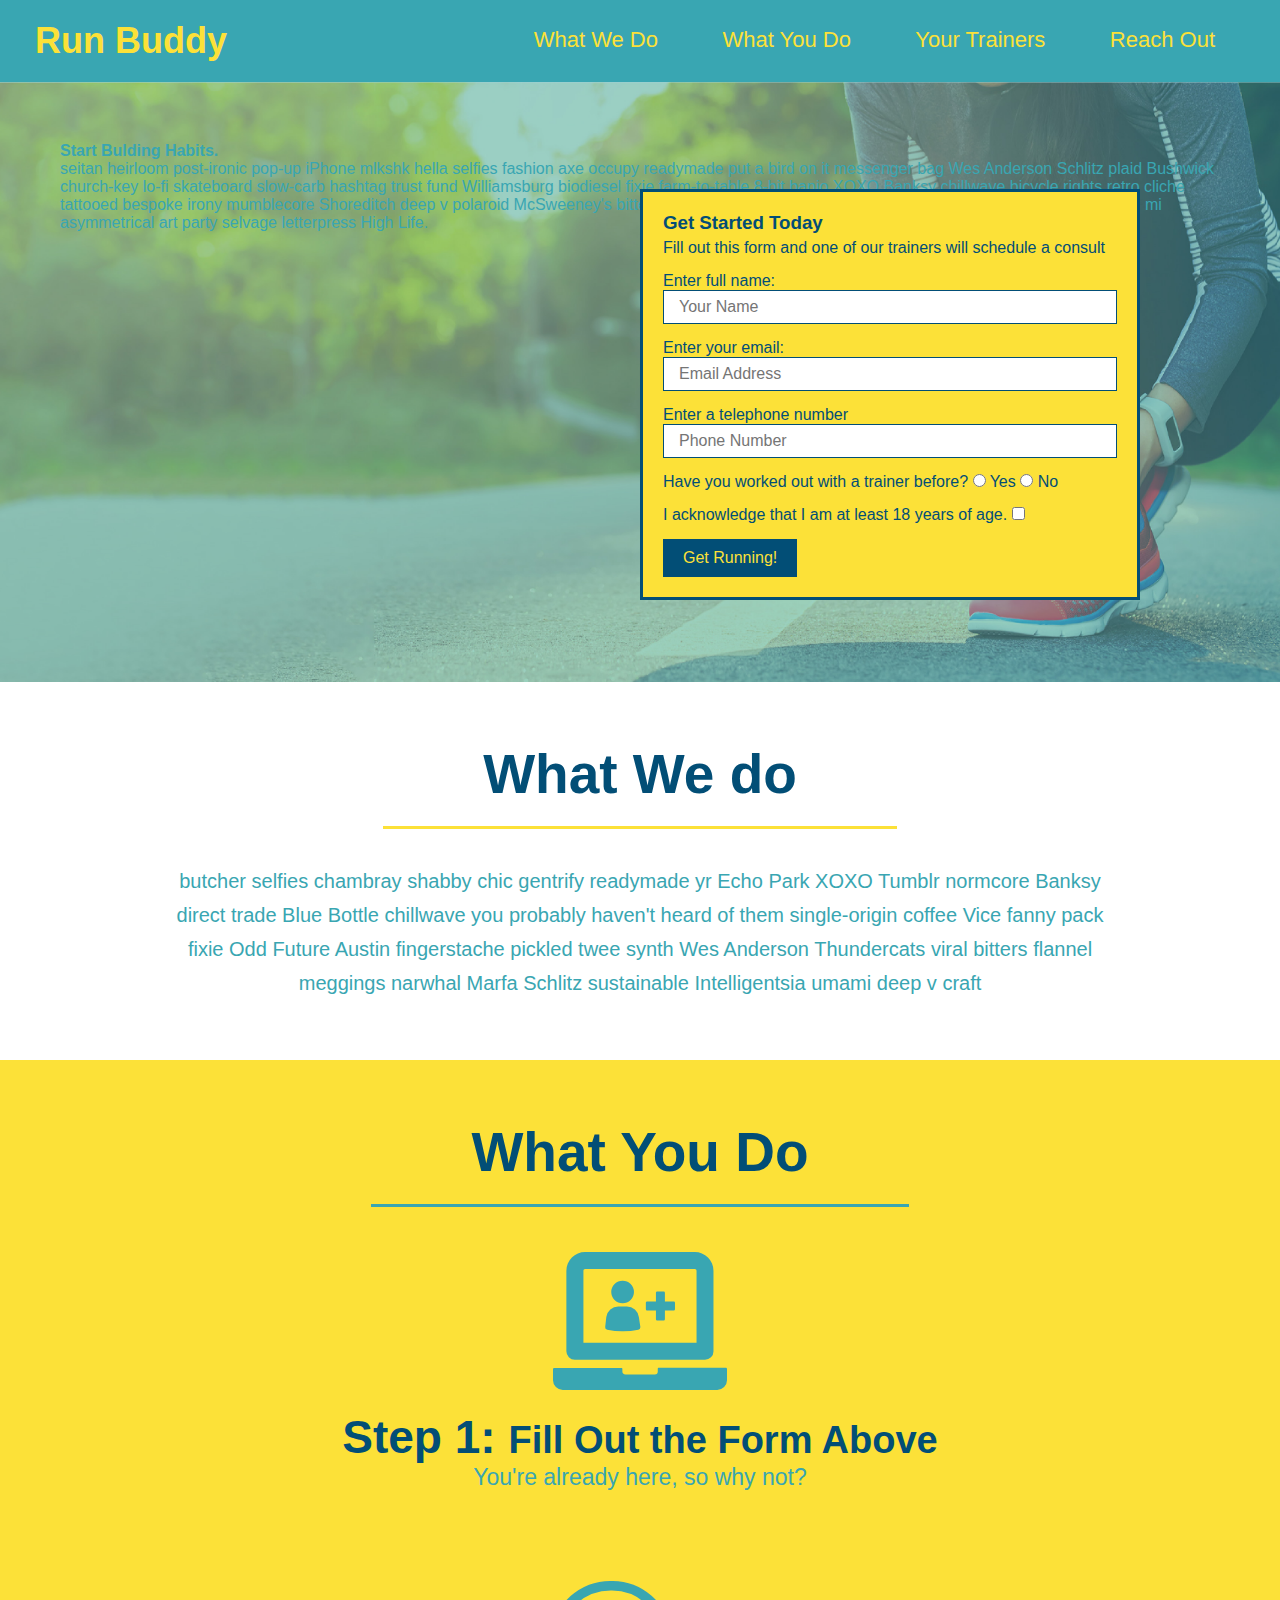
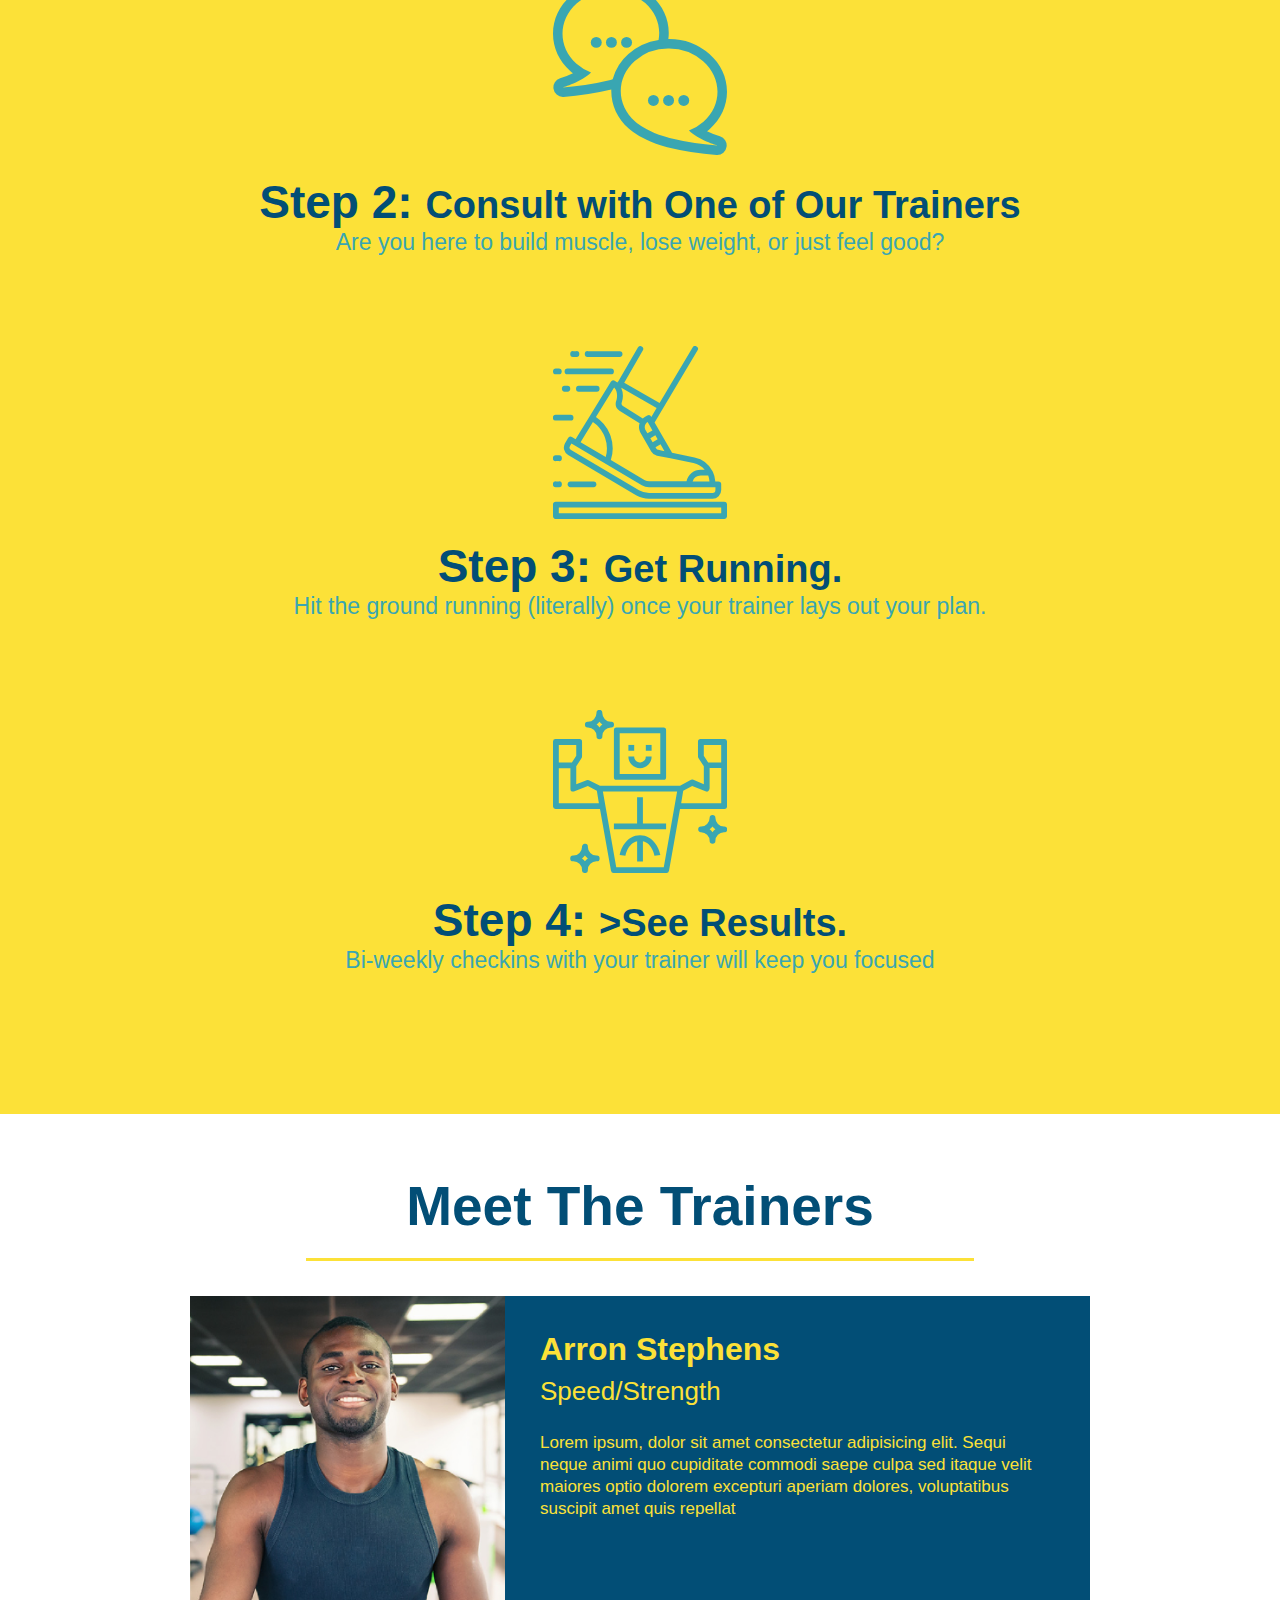
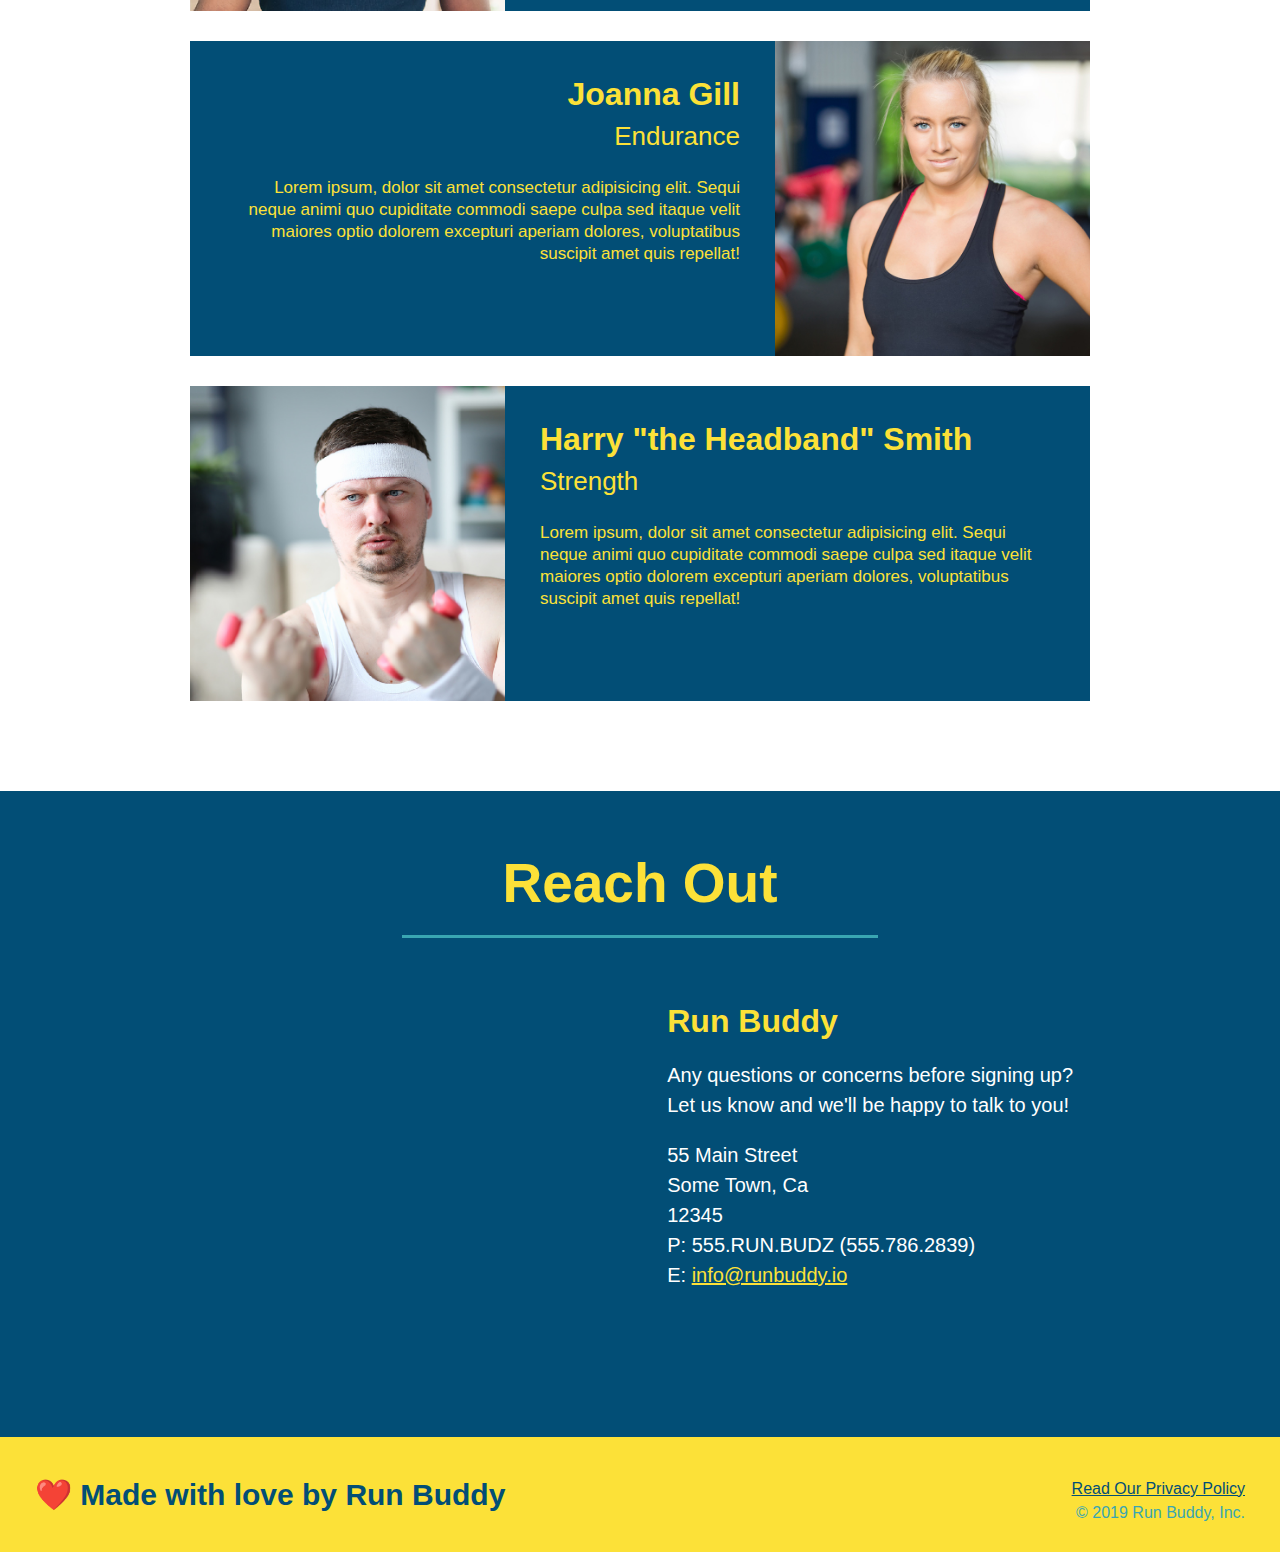
==== index.html @ 988ccc8e "add content to hero, replace image" ====
<html lang="en">
    <!--navigation-->
    <header>
        <link rel="stylesheet" href="./assets/css/style.css" />
        <meta charset="UTF-8"/>
        <h1>
            <a href="#">Run Buddy</a>
        </h1>
        <nav>
            <!--Unordered list element-->
            <ul>
                <!--List item element-->
                <li>
                    <!--Anchor Element-->
                    <a href="#what-we-do">What We Do</a>
                </li>
                <li>
                    <a href="#what-you-do">What You Do</a>
                </li>
                <li>
                    <a href="#your-trainers">Your Trainers</a>
                </li>
                <li>
                    <a href="#reach-out">Reach Out</a>
                </li>
            </ul>
        </nav>
    </header>
   <!--hero/jumbotron-->
     <section class="hero">
            <div class="hero-cta">
                <h2>Start Bulding Habits.</h2>
                <p>seitan heirloom post-ironic pop-up iPhone mlkshk hella selfies fashion axe occupy readymade put a bird on it messenger bag Wes Anderson Schlitz plaid Bushwick church-key lo-fi skateboard slow-carb hashtag trust fund Williamsburg biodiesel fixie farm-to-table 8-bit banjo XOXO Banksy chillwave bicycle rights retro cliche tattooed bespoke irony mumblecore Shoreditch deep v polaroid McSweeney's bitters cray gentrify tofu Marfa you probably haven't heard of them yr banh mi asymmetrical art party selvage letterpress High Life.</p>
            </div>
            <div class="hero-form">
                <h3>Get Started Today</h3>
                <p>Fill out this form and one of our trainers will schedule a consult</p>
                <form>
                    <label for="name">Enter full name:</label>
                    <input class="form-input" type="text" placeholder="Your Name" name="name" id="name"/>

                    <label for="email">Enter your email:</label>
                    <input class="form-input" type="email" placeholder="Email Address" name="email" id="email"/>

                    <label for="phone">Enter a telephone number</label>
                    <input class="form-input" type="tel" placeholder="Phone Number" name="phone" id="phone"/>
                    <p>
                        Have you worked out with a trainer before?
                        <input type="radio" name="trainer-confirm" id="trainer-yes"/>
                        <label for="trainer-yes">Yes</label>

                        <input type="radio" name="trainer-confirm" id="trainer-no"/>
                        <label for="trainer-no">No</label>
                    </p>
                    <p>
                        <label for="checkbox">
                            I acknowledge that I am at least 18 years of age.
                        </label>
                        <input type="checkbox" name="age-confirm" id="checkbox"/>
                    </p>
                    <button type="submit">
                        Get Running!
                    </button>
                </form>
            </div>
     </section>
     <!--end Hero-->
<!--"what we do" Section-->
<section id="what-we-do" class="intro">
    <h2 class="section-title primary-border">What We do</h2>
    <p>
        butcher selfies chambray shabby chic gentrify readymade yr Echo Park XOXO Tumblr normcore Banksy direct trade Blue Bottle chillwave you probably haven't heard of them single-origin coffee Vice fanny pack fixie Odd Future Austin fingerstache pickled twee synth Wes Anderson Thundercats viral bitters flannel meggings narwhal Marfa Schlitz sustainable Intelligentsia umami deep v craft
    </p>
</section>
<!--"What You Do" Section-->
<section id="what-you-do" class="steps">
    <h2 class="section-title secondary-border">  What You Do</h2>
    <div>
        <img src="assets/step-1.svg" alt=""/>
        <h3>Step 1: <span>Fill Out the Form Above</span></h3>
        <p>You're already here, so why not?</p>
    </div>
    <div>
        <img src="assets/step-2.svg" alt=""/>
        <h3>Step 2: <span>Consult with One of Our Trainers</span></h3>
        <p>Are you here to build muscle, lose weight, or just feel good?</p>
    </div>
    <div>
        <img src="assets/step-3.svg" alt=""/>
        <h3>Step 3: <span>Get Running.</span></h3>
        <p>Hit the ground running (literally) once your trainer lays out your plan.</p>
    </div>
    <div>
        <img src="assets/step-4.svg" alt=""/>
        <h3>Step 4: <span>>See Results.</span></h3>
        <p>Bi-weekly checkins with your trainer will keep you focused</p>
    </div>
</section>
<!--"Meet The Trainers" Section-->
<section id="your-trainers" class="trainers">
    <h2 class="section-title primary-border">Meet The Trainers</h2>
    <article class="trainer">
        <img src="assets/trainer-1.jpg" alt="Arron Stephens">
        <div class="trainer-bio text-left">
            <h3>Arron Stephens</h3>
            <h4>Speed/Strength</h4>
            <p>Lorem ipsum, dolor sit amet consectetur adipisicing elit. Sequi neque animi quo cupiditate commodi saepe culpa sed
                itaque velit maiores optio dolorem excepturi aperiam dolores, voluptatibus suscipit amet quis repellat
            </p>
        </div>
    </article>
    <article class="trainer">
        <div class="trainer-bio text-right">
          <h3>Joanna Gill</h3>
          <h4>Endurance</h4>
          <p>
            Lorem ipsum, dolor sit amet consectetur adipisicing elit. Sequi neque animi quo cupiditate commodi saepe culpa sed
            itaque velit maiores optio dolorem excepturi aperiam dolores, voluptatibus suscipit amet quis repellat!
          </p>
        </div>
        <img src="./assets/trainer-2.jpg" alt="Joanna Gill" />
      </article>
      <article class="trainer">
        <img src="./assets/trainer-3.jpg" alt="Harry Smith wearing a headband and lifting comically small pink weights" />
        <div class="trainer-bio text-left">
          <h3>Harry "the Headband" Smith</h3>
          <h4>Strength</h4>
          <p>
            Lorem ipsum, dolor sit amet consectetur adipisicing elit. Sequi neque animi quo cupiditate commodi saepe culpa sed
            itaque velit maiores optio dolorem excepturi aperiam dolores, voluptatibus suscipit amet quis repellat!
          </p>
        </div>
      </article>

</section>
<!--"Reach Out" Section-->
<section id="reach-out" class="contacts">
    <h2 class="section-title secondary-border">Reach Out</h2>
    <div class="contact-info">
        <iframe src="https://www.google.com/maps/embed?pb=!1m18!1m12!1m3!1d3334.500952836832!2d-111.8564854848044!3d33.3057165808157!2m3!1f0!2f0!3f0!3m2!1i1024!2i768!4f13.1!3m3!1m2!1s0x872baa07a9fef945%3A0x287dcf990ceb1241!2s777%20W%20Chandler%20Blvd%2C%20Chandler%2C%20AZ%2085225!5e0!3m2!1sen!2sus!4v1643853725866!5m2!1sen!2sus" 
        width="400" 
        height="400" 
        style="border:0;" 
        allowfullscreen="" 
        loading="lazy">
    </iframe>
    
        <div>
            <h3>Run Buddy</h3>
            <p>
             Any questions or concerns before signing up?
            </br>
             Let us know and we'll be happy to talk to you!
            </p>
            <address>
            55 Main Street <br/>
            Some Town, Ca <br/>
            12345<br />
            P: 555.RUN.BUDZ (555.786.2839)<br/>
            E: <a href="mailto:info@runbuddy.io">info@runbuddy.io</a>
            </address>
         </div>
        </div>
</section>
<!--Footer-->
<footer>
    <h2>❤️ Made with love by Run Buddy</h2>
    <div>
        <a href="./privacy-policy.html">Read Our Privacy Policy</a><br />
        &copy; 2019 Run Buddy, Inc.
      </div>
</footer>








</html>
---- assets/css/style.css ----
/* Apply style to <header> */
*{
    margin: 0;
    padding:0;
    box-sizing: border-box;
}
body {
    /* more on this crazy alphanumerical value in a minute! */
    color: #39a6b2;
    font-family: Helvetica, Arial, sans-serif;
  }
  
header{
    padding: 20px 35px;
    background-color: #39a6b2;
}
header h1{
    font-weight: bold;
    font-size: 36px;
    color: #fce138;
    margin: 0;
    display: inline;
}
header a{
    text-decoration: none;
    color: #fce138;
}
header nav {
    float: right;
    margin: 7px 0;
}
ul{
    list-style-type: none;
}
header nav ul li{ display: inline;}
header nav ul li a{
    margin: 0 30px;
    font-weight: lighter;
    font-size: 22px;
    display: inline;
}
/*Hero Style Start*/
.hero{
    background-image: url(../flipped-hero-image.jpg);
    height: 600px;
    background-size: cover;
    background-position: center;
}
.hero-form{
    background-color: #fce138;
    padding: 20px;
    width: 500px;
    color: #024e76;
    border: solid 3px #024e76;
    position: absolute;
    bottom: 300px;
    right: 140px;
}
.hero-form p{
    margin: 5px 0 15px 0;
}
.hero form h3{
    font-size:  24px;
    margin: 0;
}
.form-input{
    border: 1px solid #024e76;
    display: block;
    padding: 7px 15px;
    font-size: 16px;
    color: #024e76;
    width: 100%;
    margin-bottom: 15px;
}
.hero-form button{
    color: #fce138;
    border: none;
    background-color: #024e76;
    padding: 10px 20px;
    font-size: 16px;
}
/*Hero Style End*/
footer{
    background:#fce138;
    width: 100%;
    padding: 40px 35px;
}
footer h2{
    display: inline;
    color: #024e76;
    font-size: 30px;
    margin: 0;
}
footer div{
    float: right;
    line-height: 1.5;
    text-align: right;
}
footer a{
    color: #024e76;
}
section {
    padding: 60px;
  }
/*since read our ... part was not in line I added this part*/
footer div a{
    display: inline;
}
section h2{
    font-size: 16px;
    color: #39a6b2;
}
*{
    margin: 0;
    padding:0;
    box-sizing: border-box;
}
/*Intro Style Start*/
.intro{
    text-align: center;
}

.intro p{
    line-height: 1.7;
    color:#39a6b2;
    width: 80%;
    font-size: 20px;
    margin: 0 auto;
}
/*Intro Style End/
/*What you do Section style*/
.steps{
    text-align: center;
    background:#fce138;
}

.section-title{
    font-size: 55px;
    color: #024e76;
    margin-bottom: 35px;
    padding: 0 100px 20px 100px;
    border-bottom: #39a6b2 3px solid;
    display:inline-block;
}
.primary-border {
    border-color: #fce138;
}
.secondary-border {
    border-color: #39a6b2;
}
.steps div{
    margin-bottom: 80px;
}.steps img{
    width:15%;
    margin: 10px 0;
}
.steps h3{
    color: #024e76;
    font-size: 46px;
    margin-top: 10px;
    margin-top: 10px ;
}
.steps p{
    color: #39a6b2;
    font-size: 23px;
}
.steps span{
    font-size: 38px;
}
/*Trainers*/
.trainers{
    text-align: center;
}
.trainer{
    width: 900px;
    margin: 0 auto 30px auto;
    background: #024e76;
    color: #fce138;
    overflow: auto;
}
.trainer img{
    width: 35%;
    float: left;
}
.trainer-bio{
    padding: 35px;
    float: left;
    width: 65%;
}
.text-left{
    text-align:left;
}
.text-right{
    text-align: right;
}
.trainer-bio h3{
    font-size: 32px;
    margin-bottom: 8px;
}
.trainer-bio h4{
    font-weight: lighter;
    font-size: 26px;
    margin-bottom: 25px;
}
.trainer-bio p{
    font-size: 17px;
    line-height: 1.3;
}
.contacts {
    text-align: center;
    background: #024e76;
  }
.contacts h2{
    color: #fce138;
}
.contact-info iframe {
    width: 400px;
    height: 400px;
}
.contact-info div {
    width: 410px;
    display: inline-block;
    vertical-align: top;
    text-align: left;
    margin: 30px 0 0 60px;
    color: white;
  }
  .contact-info h3 {
    color: #fce138;
    font-size: 32px;
  }
  
  .contact-info p,
  .contact-info address {
    margin: 20px 0;
    line-height: 1.5;
    font-size: 20px;
    font-style: normal;
  }
  
  .contact-info a {
    color: #fce138;
  }
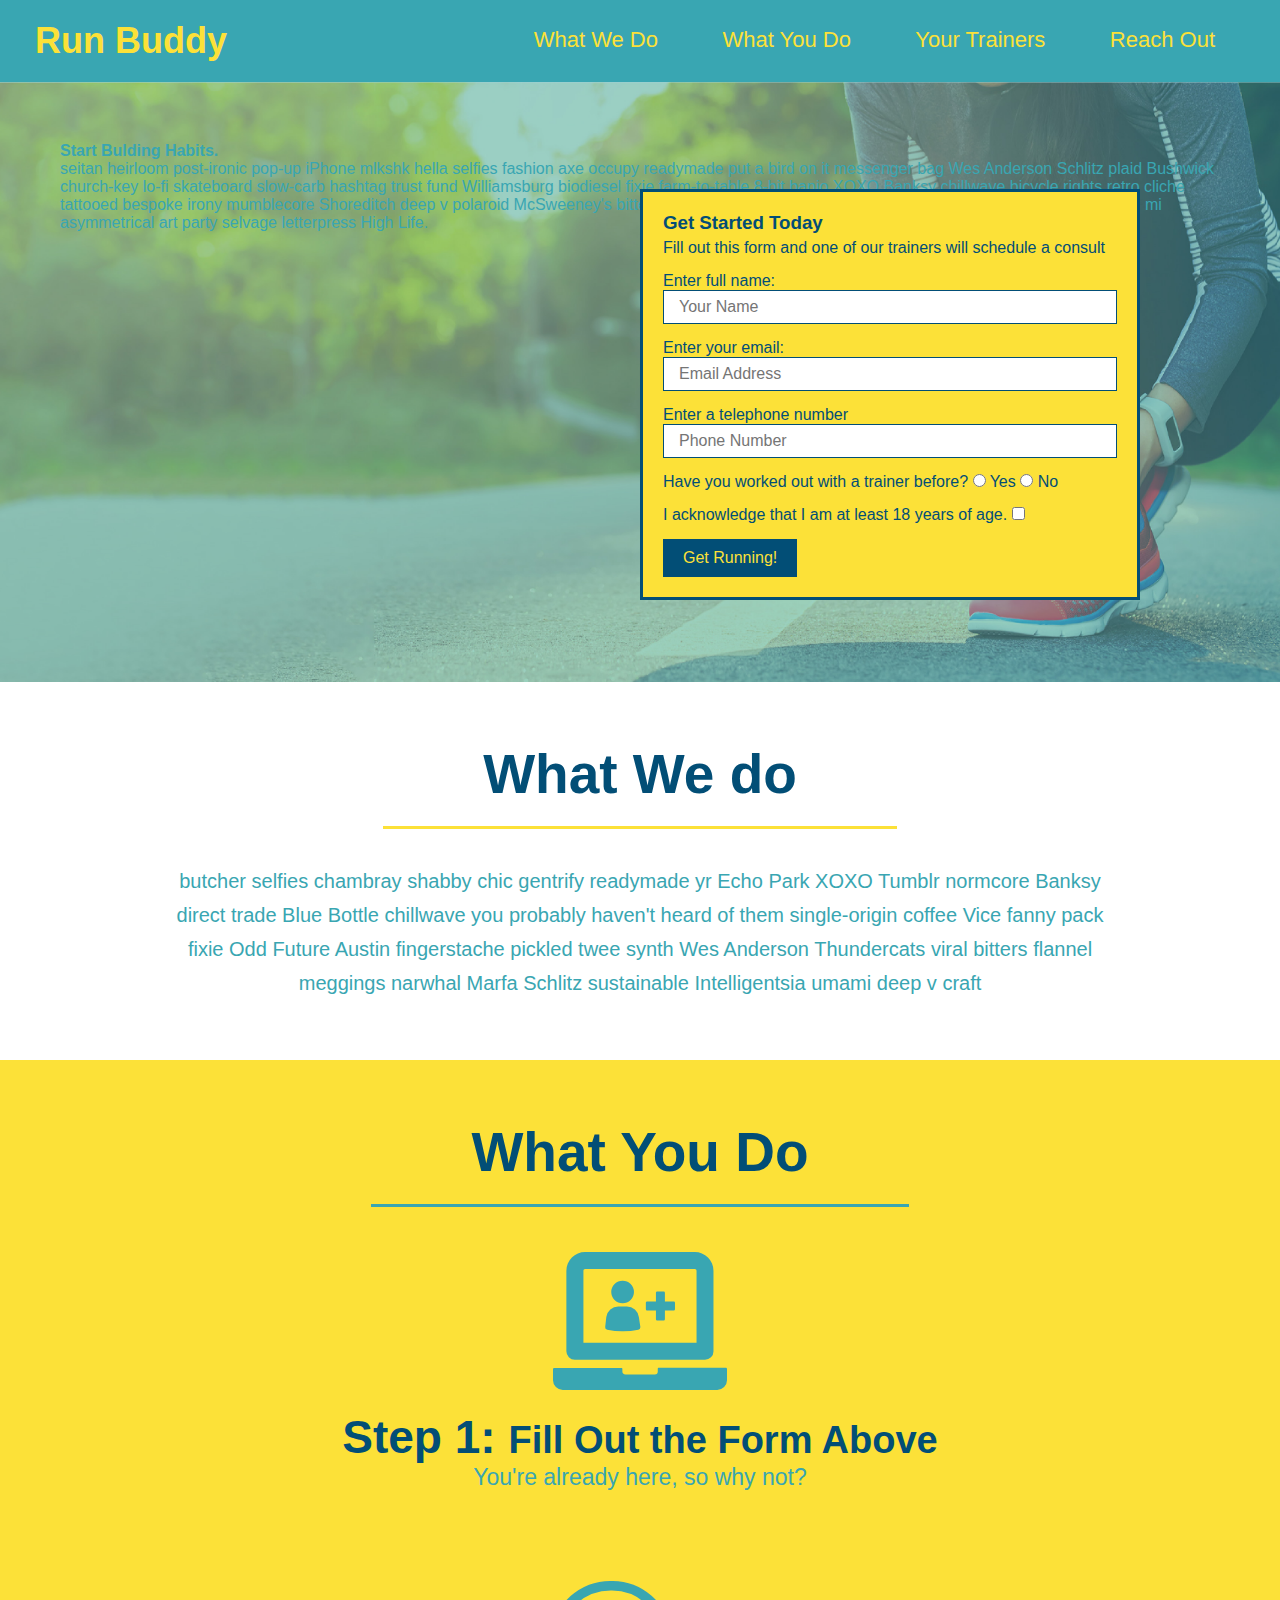
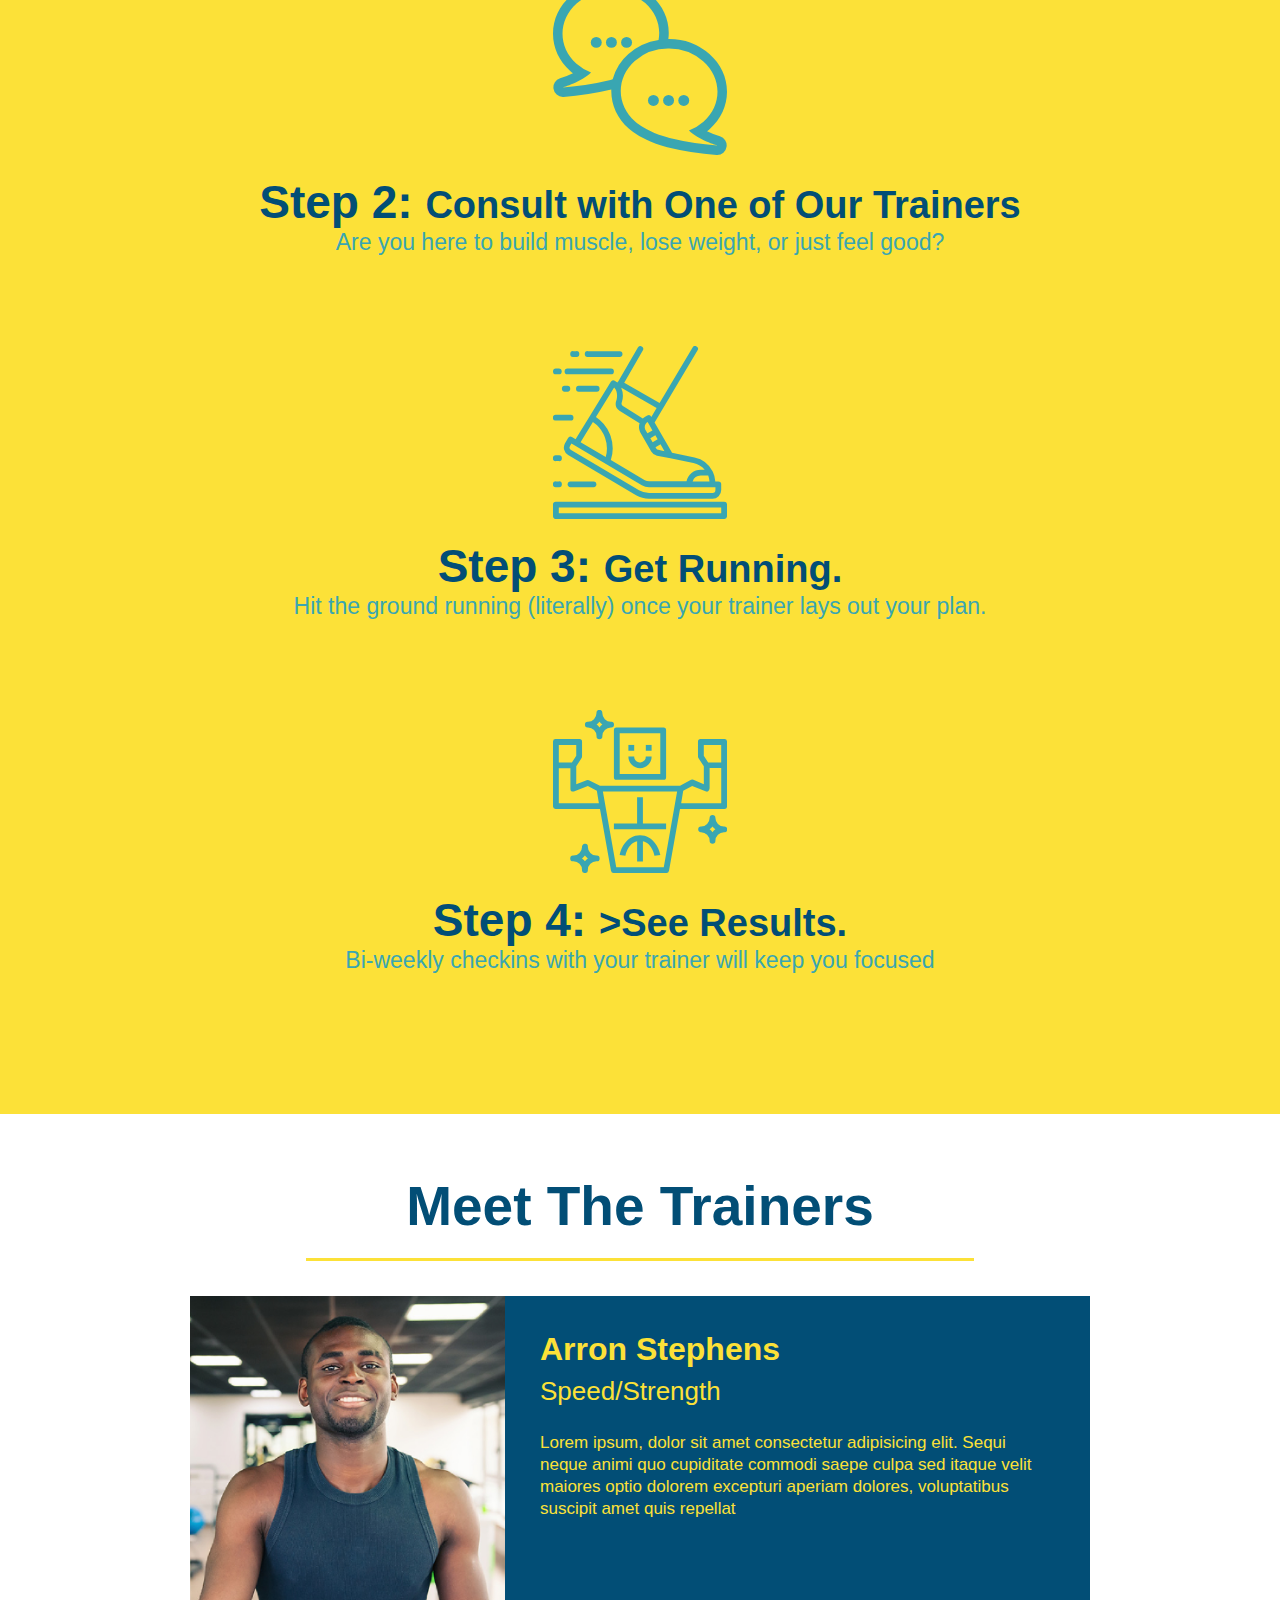
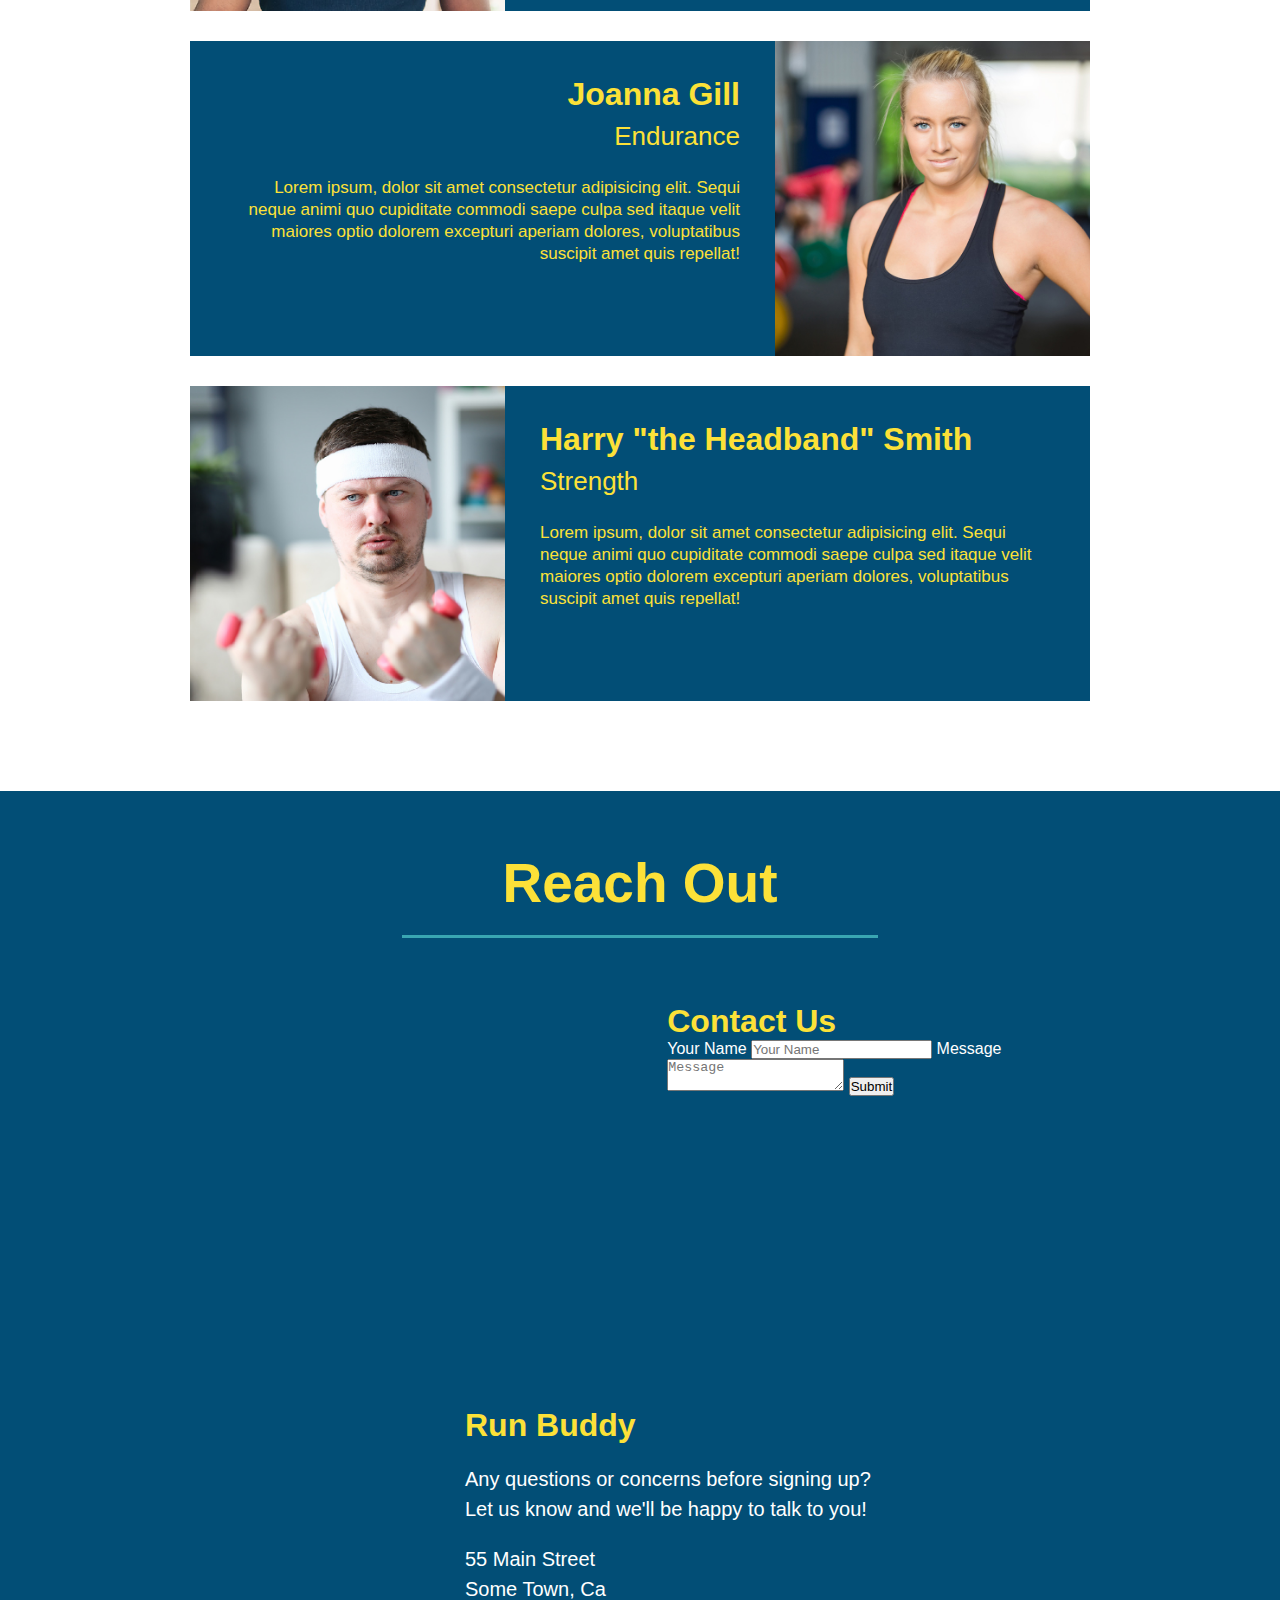
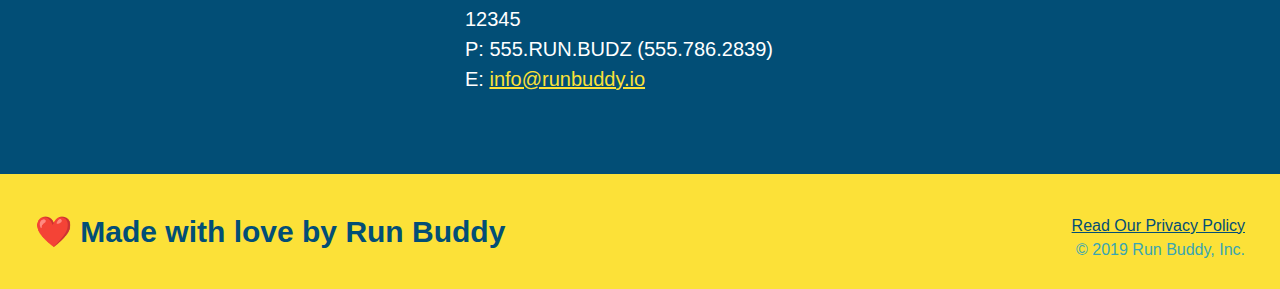
==== commit 12f59000: "add contact form" ====
--- a/index.html
+++ b/index.html
@@ -144,7 +144,17 @@
         allowfullscreen="" 
         loading="lazy">
     </iframe>
-    
+    <div class="contact-form">
+    <h3>Contact Us</h3>
+    <form>
+        <label for="contact-name">Your Name</label>
+        <input type="text" id="contact-name" placeholder="Your Name"/>
+
+        <label for="contact-message">Message</label>
+        <textarea id="contact-message" placeholder="Message"></textarea>
+        <button type="submit">Submit</button>
+    </form>
+    </div>
         <div>
             <h3>Run Buddy</h3>
             <p>
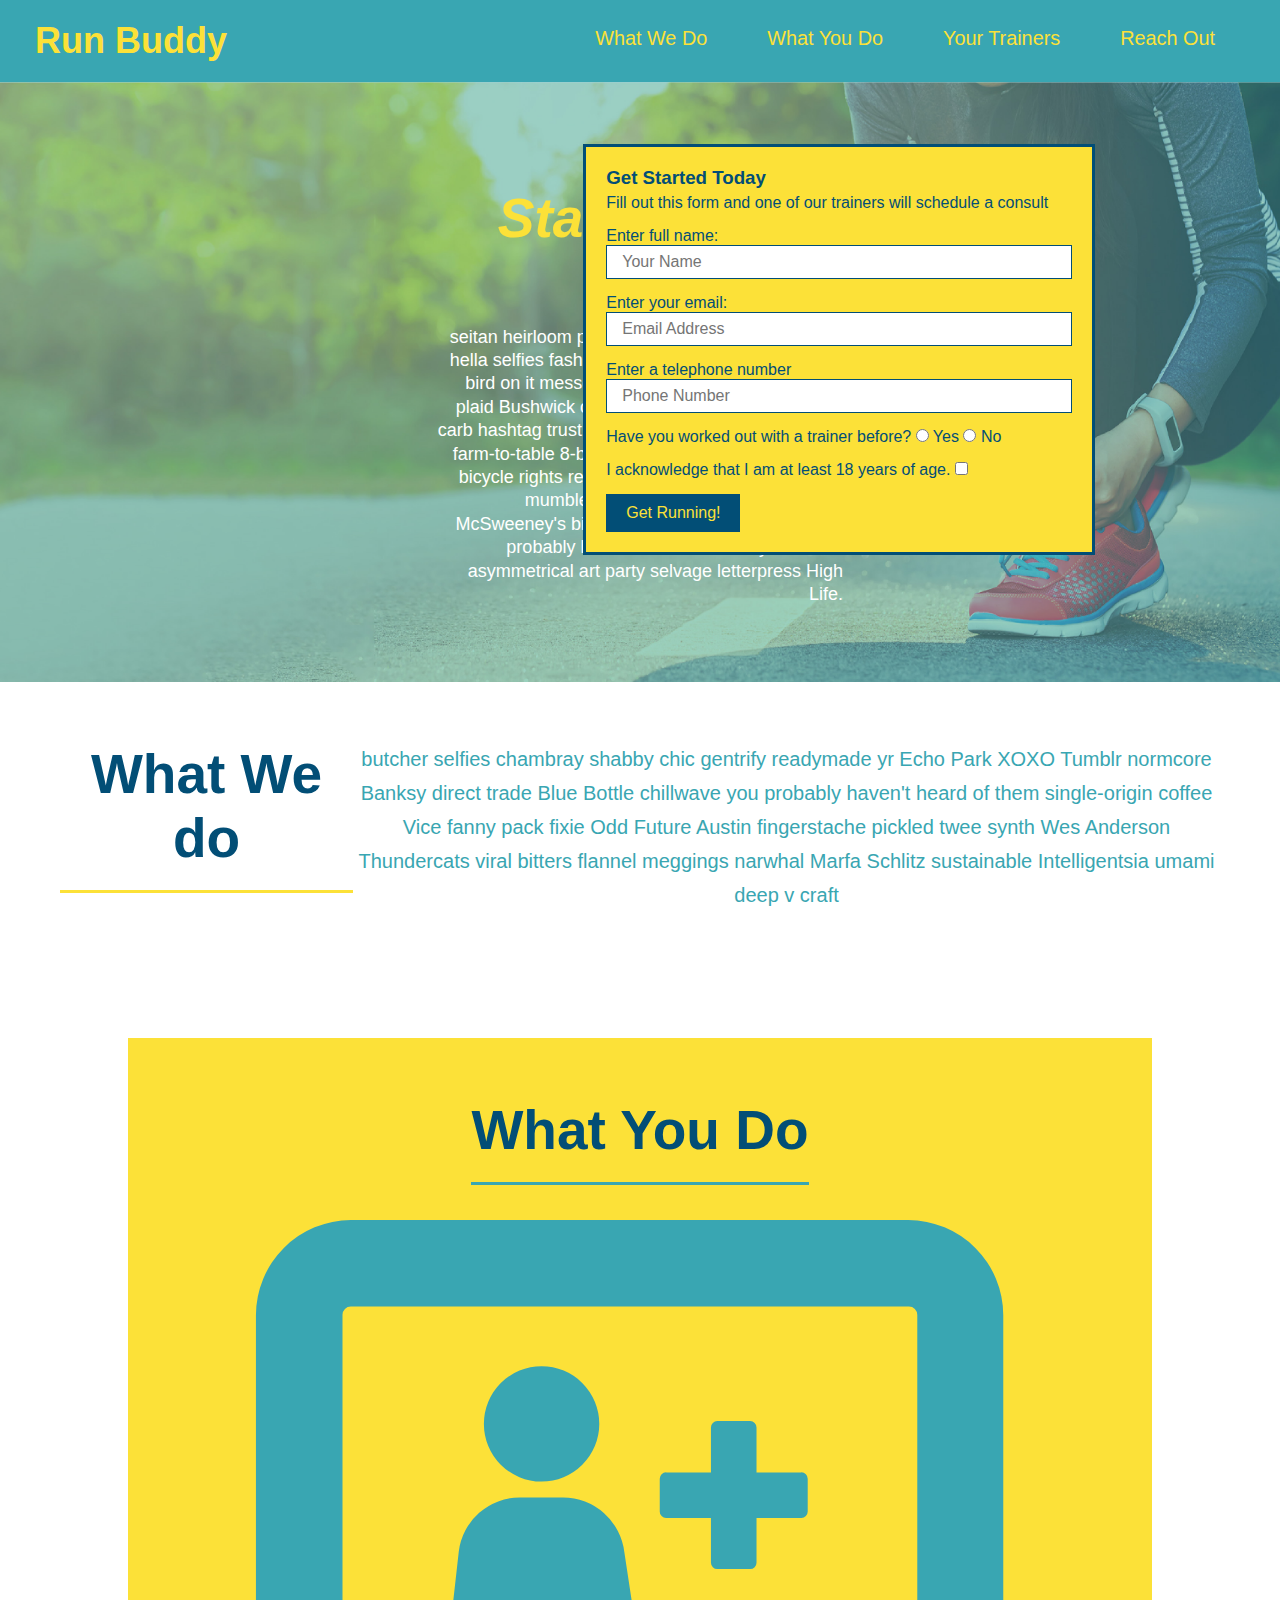
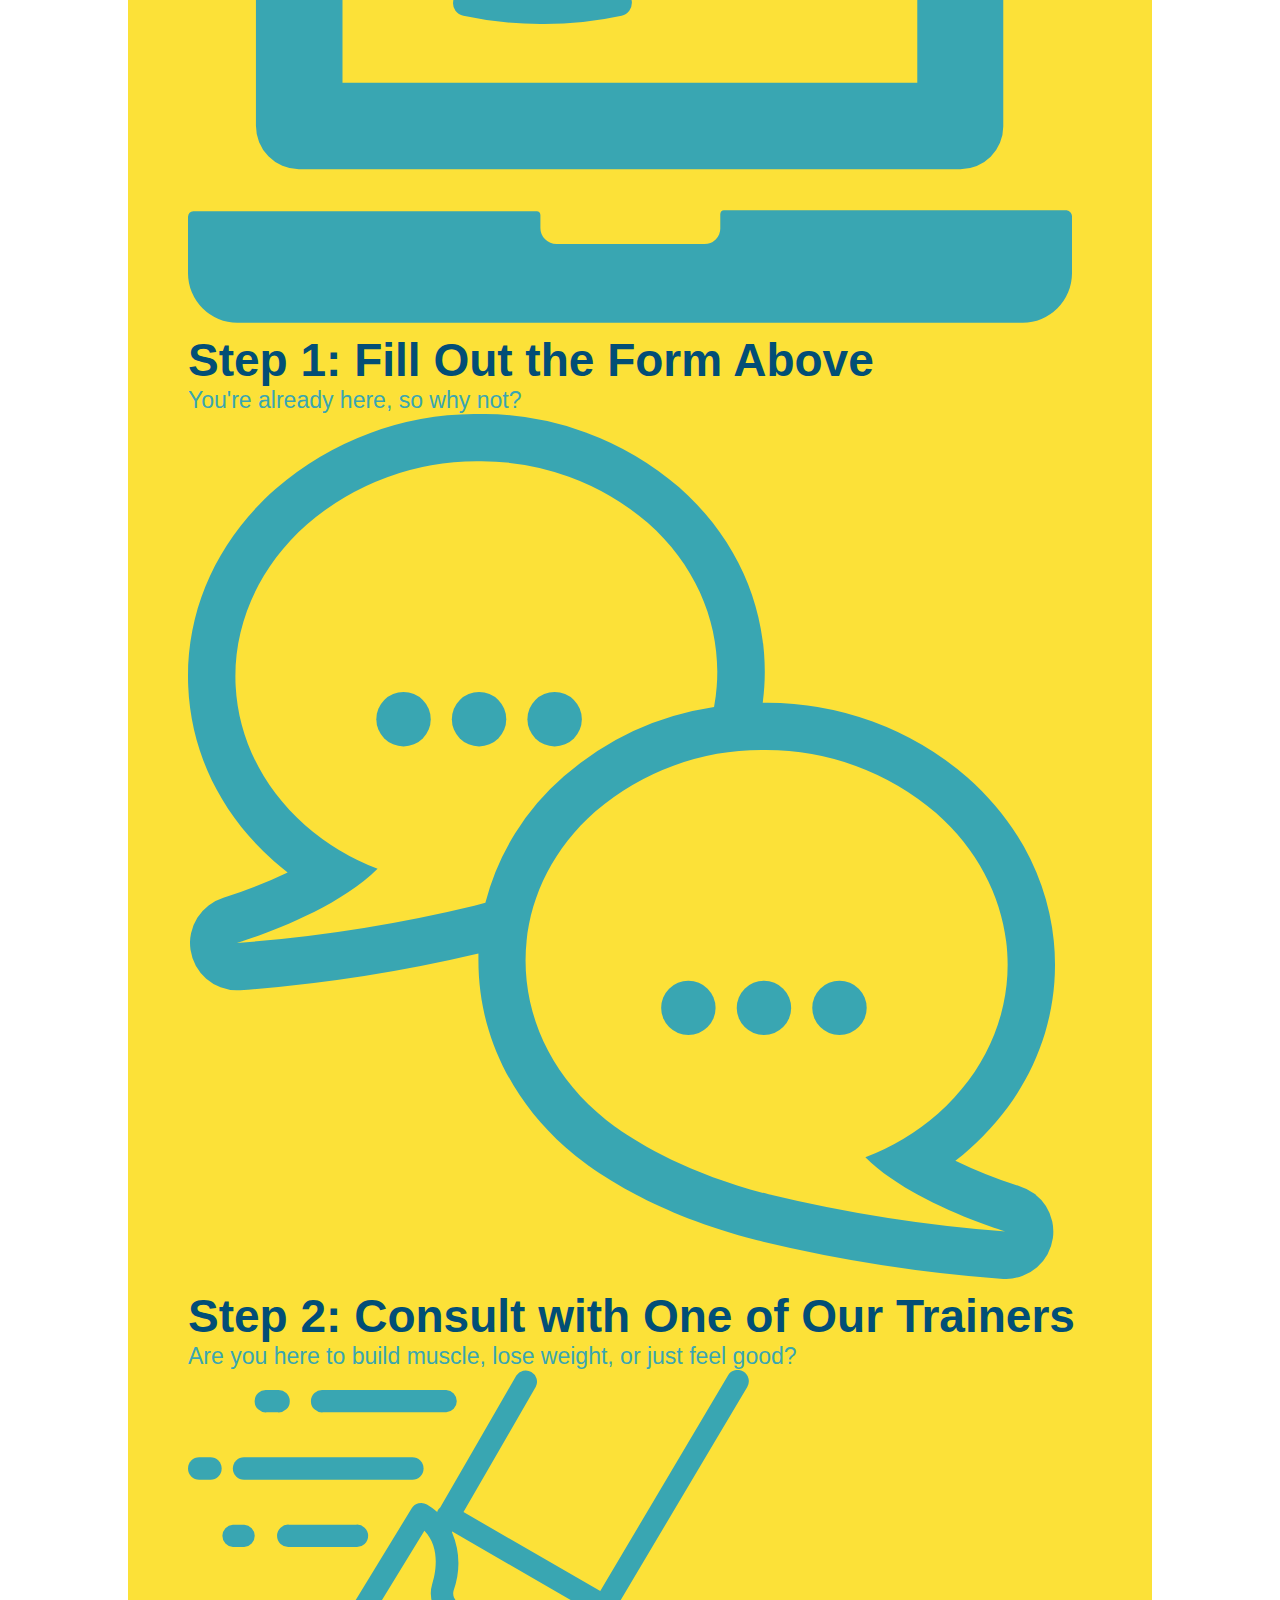
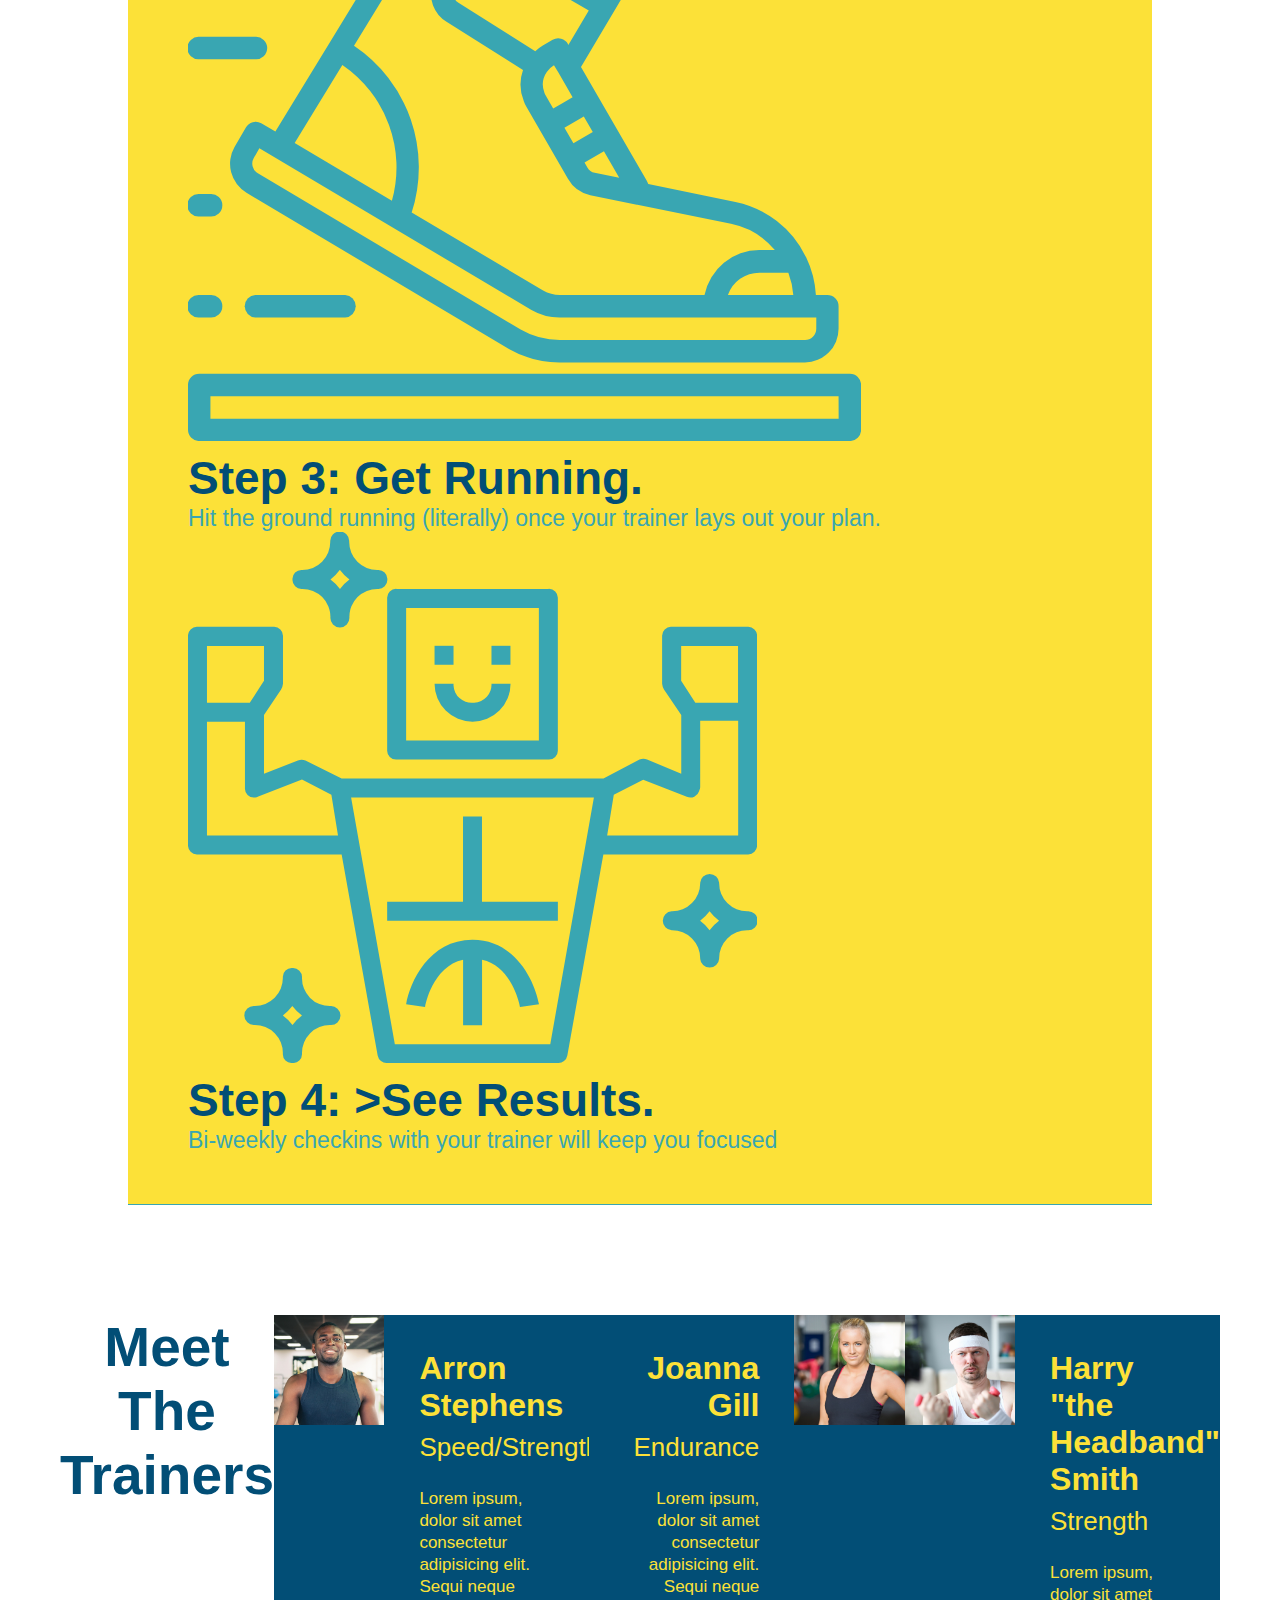
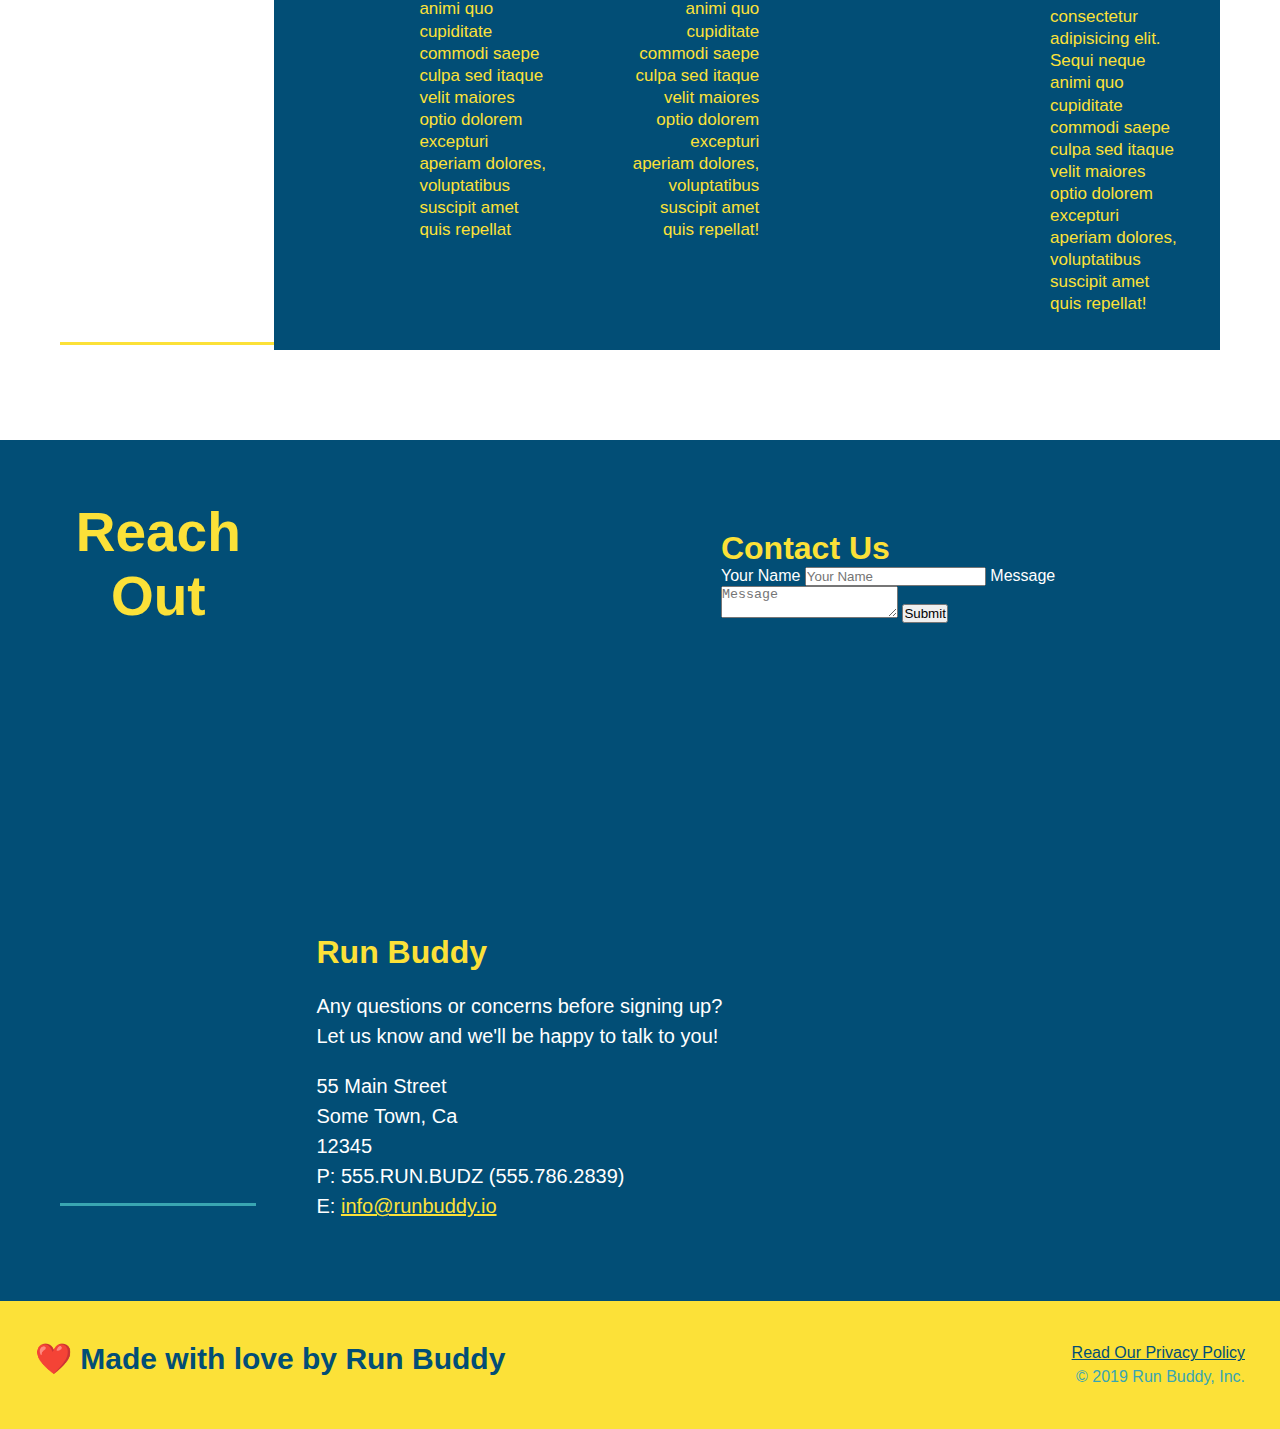
==== commit 1c89bb97: "flexbox:What you do" ====
--- a/index.html
+++ b/index.html
@@ -66,38 +66,46 @@
      </section>
      <!--end Hero-->
 <!--"what we do" Section-->
-<section id="what-we-do" class="intro">
+<section id="what-we-do" class="intro flex-row">
     <h2 class="section-title primary-border">What We do</h2>
     <p>
         butcher selfies chambray shabby chic gentrify readymade yr Echo Park XOXO Tumblr normcore Banksy direct trade Blue Bottle chillwave you probably haven't heard of them single-origin coffee Vice fanny pack fixie Odd Future Austin fingerstache pickled twee synth Wes Anderson Thundercats viral bitters flannel meggings narwhal Marfa Schlitz sustainable Intelligentsia umami deep v craft
     </p>
 </section>
 <!--"What You Do" Section-->
-<section id="what-you-do" class="steps">
+<section id="what-you-do" class="steps flex-row">
     <h2 class="section-title secondary-border">  What You Do</h2>
-    <div>
-        <img src="assets/step-1.svg" alt=""/>
+    <div class="step-info">
+        <img src="assets/step-1.svg" alt=""  class="step-img"/>
+        <div class="step-text">
         <h3>Step 1: <span>Fill Out the Form Above</span></h3>
         <p>You're already here, so why not?</p>
     </div>
+    </div>
     <div>
-        <img src="assets/step-2.svg" alt=""/>
+        <img src="assets/step-2.svg" alt="" class="step-img"/>
+        <div class="step-text">
         <h3>Step 2: <span>Consult with One of Our Trainers</span></h3>
         <p>Are you here to build muscle, lose weight, or just feel good?</p>
     </div>
+    </div>
     <div>
-        <img src="assets/step-3.svg" alt=""/>
+        <img src="assets/step-3.svg" alt="" class="step-img"/>
+        <div class="step-text">
         <h3>Step 3: <span>Get Running.</span></h3>
         <p>Hit the ground running (literally) once your trainer lays out your plan.</p>
     </div>
+    </div>
     <div>
-        <img src="assets/step-4.svg" alt=""/>
+        <img src="assets/step-4.svg" alt="" class="step-img"/>
+        <div class="step-text">
         <h3>Step 4: <span>>See Results.</span></h3>
         <p>Bi-weekly checkins with your trainer will keep you focused</p>
     </div>
+    </div>
 </section>
 <!--"Meet The Trainers" Section-->
-<section id="your-trainers" class="trainers">
+<section id="your-trainers" class="trainers flex-row">
     <h2 class="section-title primary-border">Meet The Trainers</h2>
     <article class="trainer">
         <img src="assets/trainer-1.jpg" alt="Arron Stephens">
@@ -134,7 +142,7 @@
 
 </section>
 <!--"Reach Out" Section-->
-<section id="reach-out" class="contacts">
+<section id="reach-out" class="contacts flex-row">
     <h2 class="section-title secondary-border">Reach Out</h2>
     <div class="contact-info">
         <iframe src="https://www.google.com/maps/embed?pb=!1m18!1m12!1m3!1d3334.500952836832!2d-111.8564854848044!3d33.3057165808157!2m3!1f0!2f0!3f0!3m2!1i1024!2i768!4f13.1!3m3!1m2!1s0x872baa07a9fef945%3A0x287dcf990ceb1241!2s777%20W%20Chandler%20Blvd%2C%20Chandler%2C%20AZ%2085225!5e0!3m2!1sen!2sus!4v1643853725866!5m2!1sen!2sus" 
--- a/assets/css/style.css
+++ b/assets/css/style.css
@@ -13,31 +13,38 @@
 header{
     padding: 20px 35px;
     background-color: #39a6b2;
+    display: flex;
+    justify-content: space-between;
+    flex-wrap: wrap;
 }
 header h1{
     font-weight: bold;
     font-size: 36px;
     color: #fce138;
     margin: 0;
-    display: inline;
 }
 header a{
     text-decoration: none;
     color: #fce138;
 }
 header nav {
-    float: right;
     margin: 7px 0;
 }
 ul{
     list-style-type: none;
 }
-header nav ul li{ display: inline;}
+header nav ul{
+    display: flex;
+    flex-wrap: wrap;
+    justify-content: space-between;
+    align-items: center;
+    list-style: none;
+}
 header nav ul li a{
     margin: 0 30px;
     font-weight: lighter;
-    font-size: 22px;
-    display: inline;
+    font-size: 1.55vw;
+
 }
 /*Hero Style Start*/
 .hero{
@@ -45,6 +52,10 @@
     height: 600px;
     background-size: cover;
     background-position: center;
+    display: flex;
+    justify-content: center;
+    flex-wrap: wrap;
+
 }
 .hero-form{
     background-color: #fce138;
@@ -55,6 +66,8 @@
     position: absolute;
     bottom: 300px;
     right: 140px;
+    width: 40%;
+    margin: 3.5%;
 }
 .hero-form p{
     margin: 5px 0 15px 0;
@@ -79,20 +92,37 @@
     padding: 10px 20px;
     font-size: 16px;
 }
+.hero-cta{
+    width: 35%;
+    text-align: right;
+    margin: 3.5%;
+    color: #fff;
+    font-size: 18px;
+    line-height: 1.3;
+}
+.hero-cta h2{
+    font-style: italic;
+    color: #fce138;
+    font-size: 55px;
+
+}
 /*Hero Style End*/
 footer{
     background:#fce138;
     width: 100%;
     padding: 40px 35px;
+    display: flex;
+    justify-content: space-between;
+    flex-wrap:  wrap;
 }
 footer h2{
-    display: inline;
+
     color: #024e76;
     font-size: 30px;
     margin: 0;
 }
 footer div{
-    float: right;
+
     line-height: 1.5;
     text-align: right;
 }
@@ -116,9 +146,6 @@
     box-sizing: border-box;
 }
 /*Intro Style Start*/
-.intro{
-    text-align: center;
-}
 
 .intro p{
     line-height: 1.7;
@@ -126,50 +153,67 @@
     width: 80%;
     font-size: 20px;
     margin: 0 auto;
+    text-align: center;
 }
 /*Intro Style End/
 /*What you do Section style*/
 .steps{
-    text-align: center;
     background:#fce138;
-}
-
+    margin: 50px auto;
+    padding-bottom: 50px;
+    width:  80%;
+    border-bottom: 1px solid #39a6b2;
+    display: flex;
+    flex-wrap: wrap;
+    align-items: center;
+    justify-content: space-between;
+}
+.step-text h4{
+    font-size: 26px;
+    line-height: 1.5;
+    color: #024e76;
+}
 .section-title{
     font-size: 55px;
     color: #024e76;
-    margin-bottom: 35px;
-    padding: 0 100px 20px 100px;
     border-bottom: #39a6b2 3px solid;
-    display:inline-block;
+    display: flex;
+    padding-bottom: 20px;
+    text-align: center;
+    margin: 0 auto 35px auto;
 }
 .primary-border {
     border-color: #fce138;
 }
 .secondary-border {
     border-color: #39a6b2;
-}
-.steps div{
-    margin-bottom: 80px;
-}.steps img{
-    width:15%;
-    margin: 10px 0;
 }
 .steps h3{
     color: #024e76;
     font-size: 46px;
     margin-top: 10px;
     margin-top: 10px ;
+    flex: 1 30%;
+}
+.step-info{
+    flex: 2 70%;
+    display: flex;
+    flex-wrap: wrap;
+    align-items: center;
 }
 .steps p{
     color: #39a6b2;
     font-size: 23px;
 }
-.steps span{
-    font-size: 38px;
+.step-img{
+    flex: 1 12%;
+    margin-right: 20px;
+}
+.step-img img{
+    max-width: 100%;
 }
 /*Trainers*/
 .trainers{
-    text-align: center;
 }
 .trainer{
     width: 900px;
@@ -207,7 +251,6 @@
     line-height: 1.3;
 }
 .contacts {
-    text-align: center;
     background: #024e76;
   }
 .contacts h2{
@@ -240,4 +283,7 @@
   
   .contact-info a {
     color: #fce138;
-  }+  }
+  .flex-row{
+      display: flex;
+  }
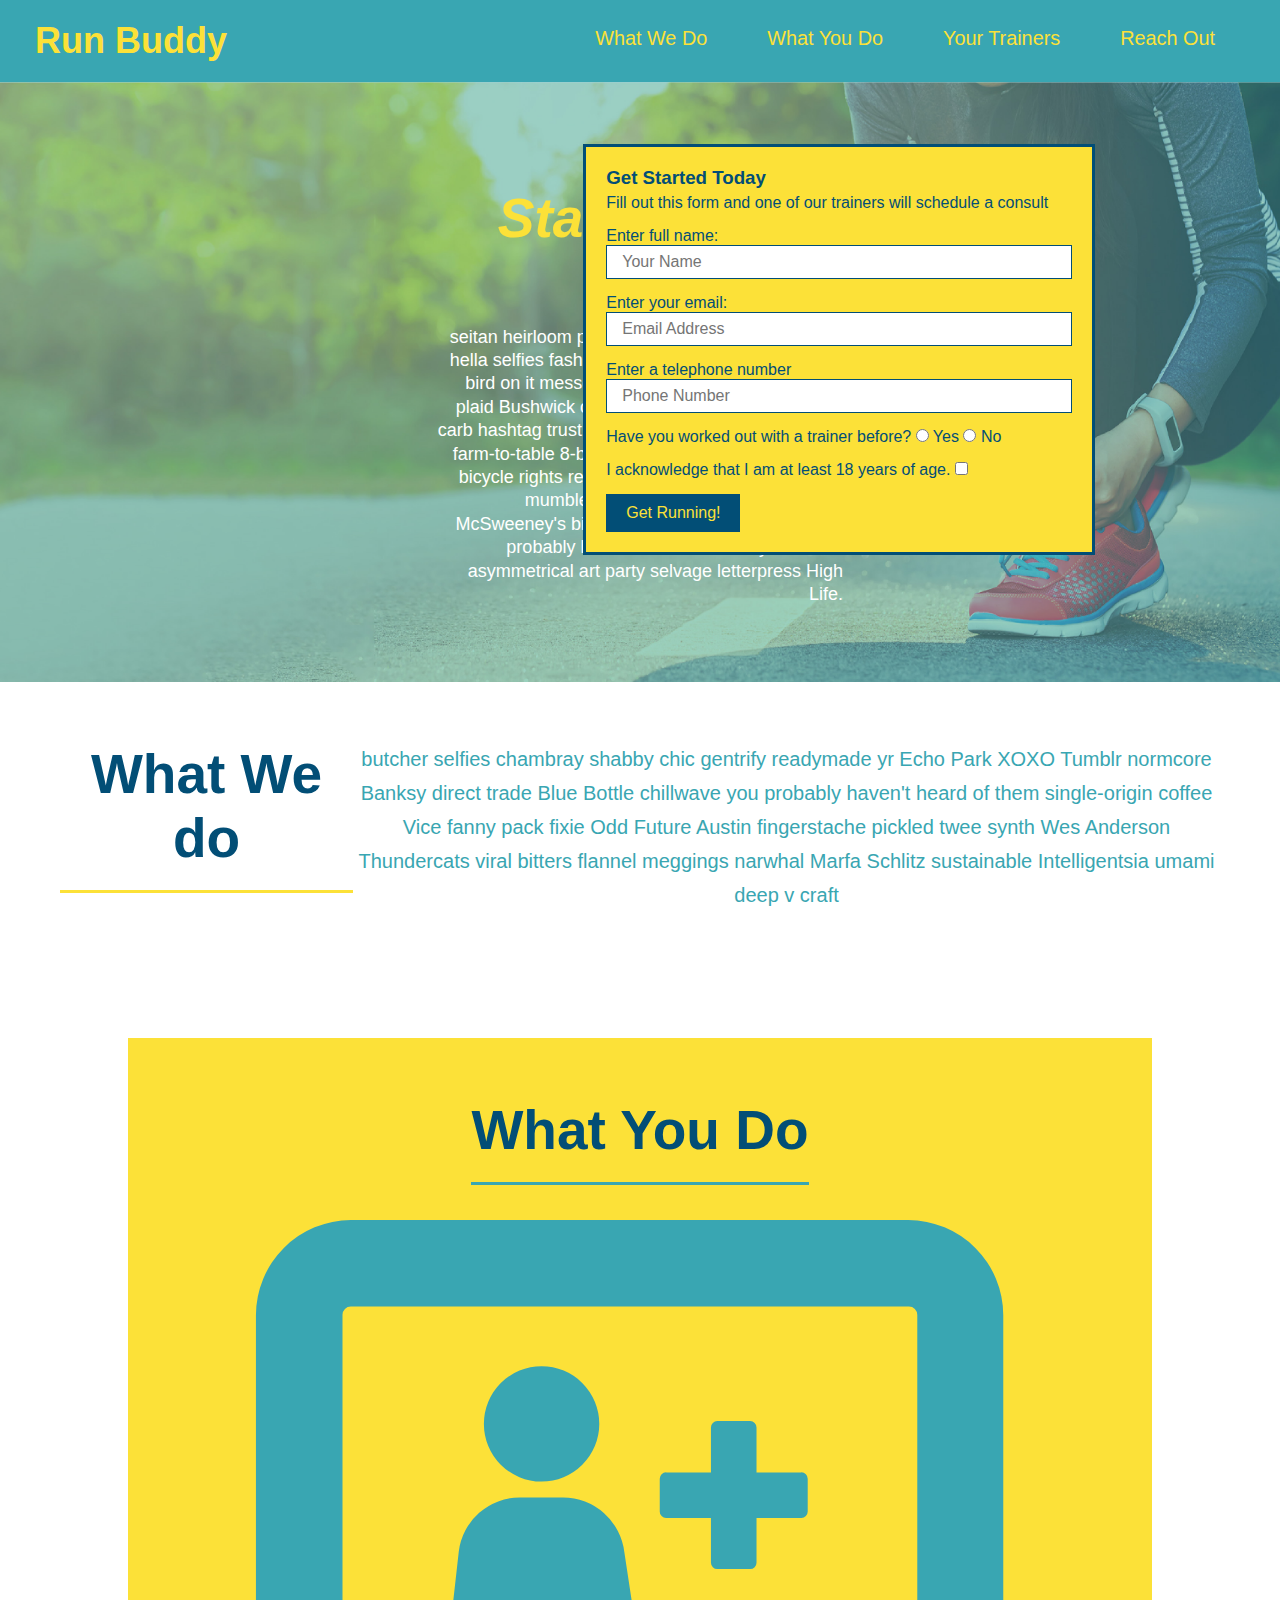
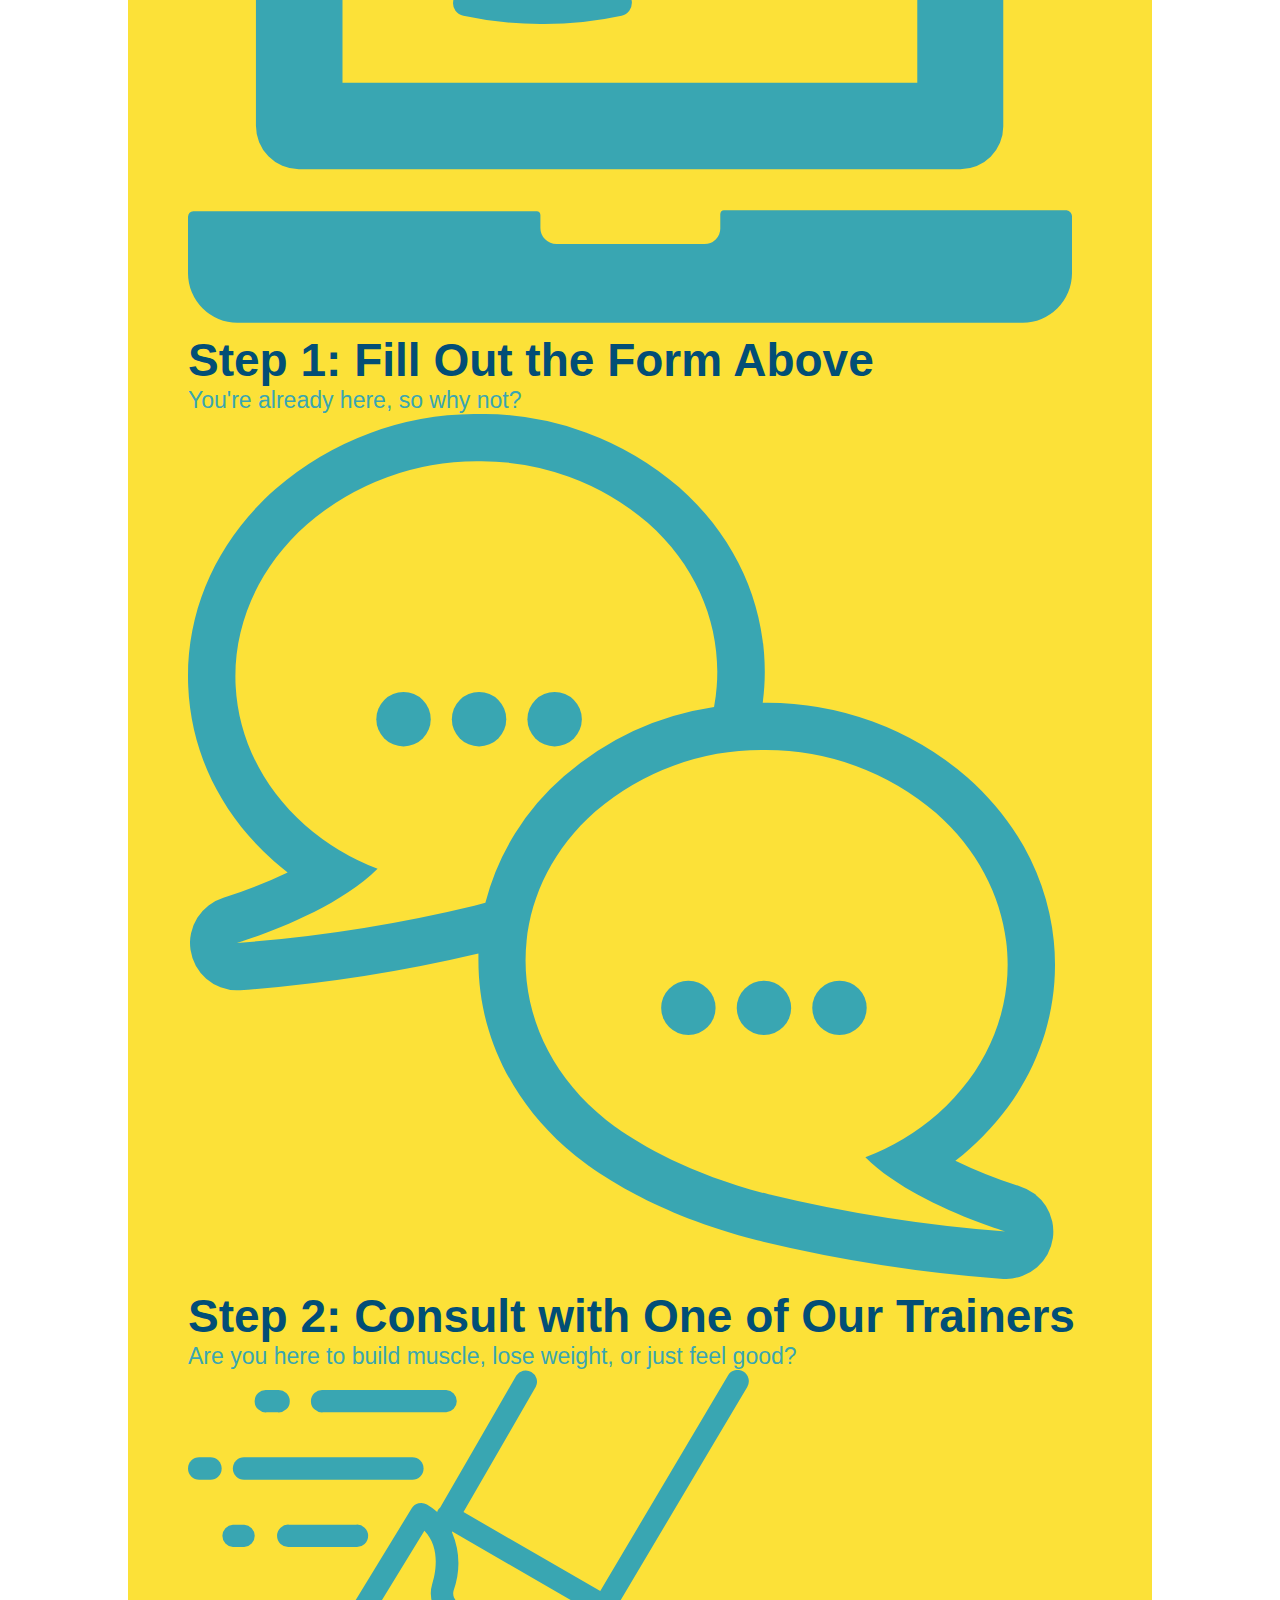
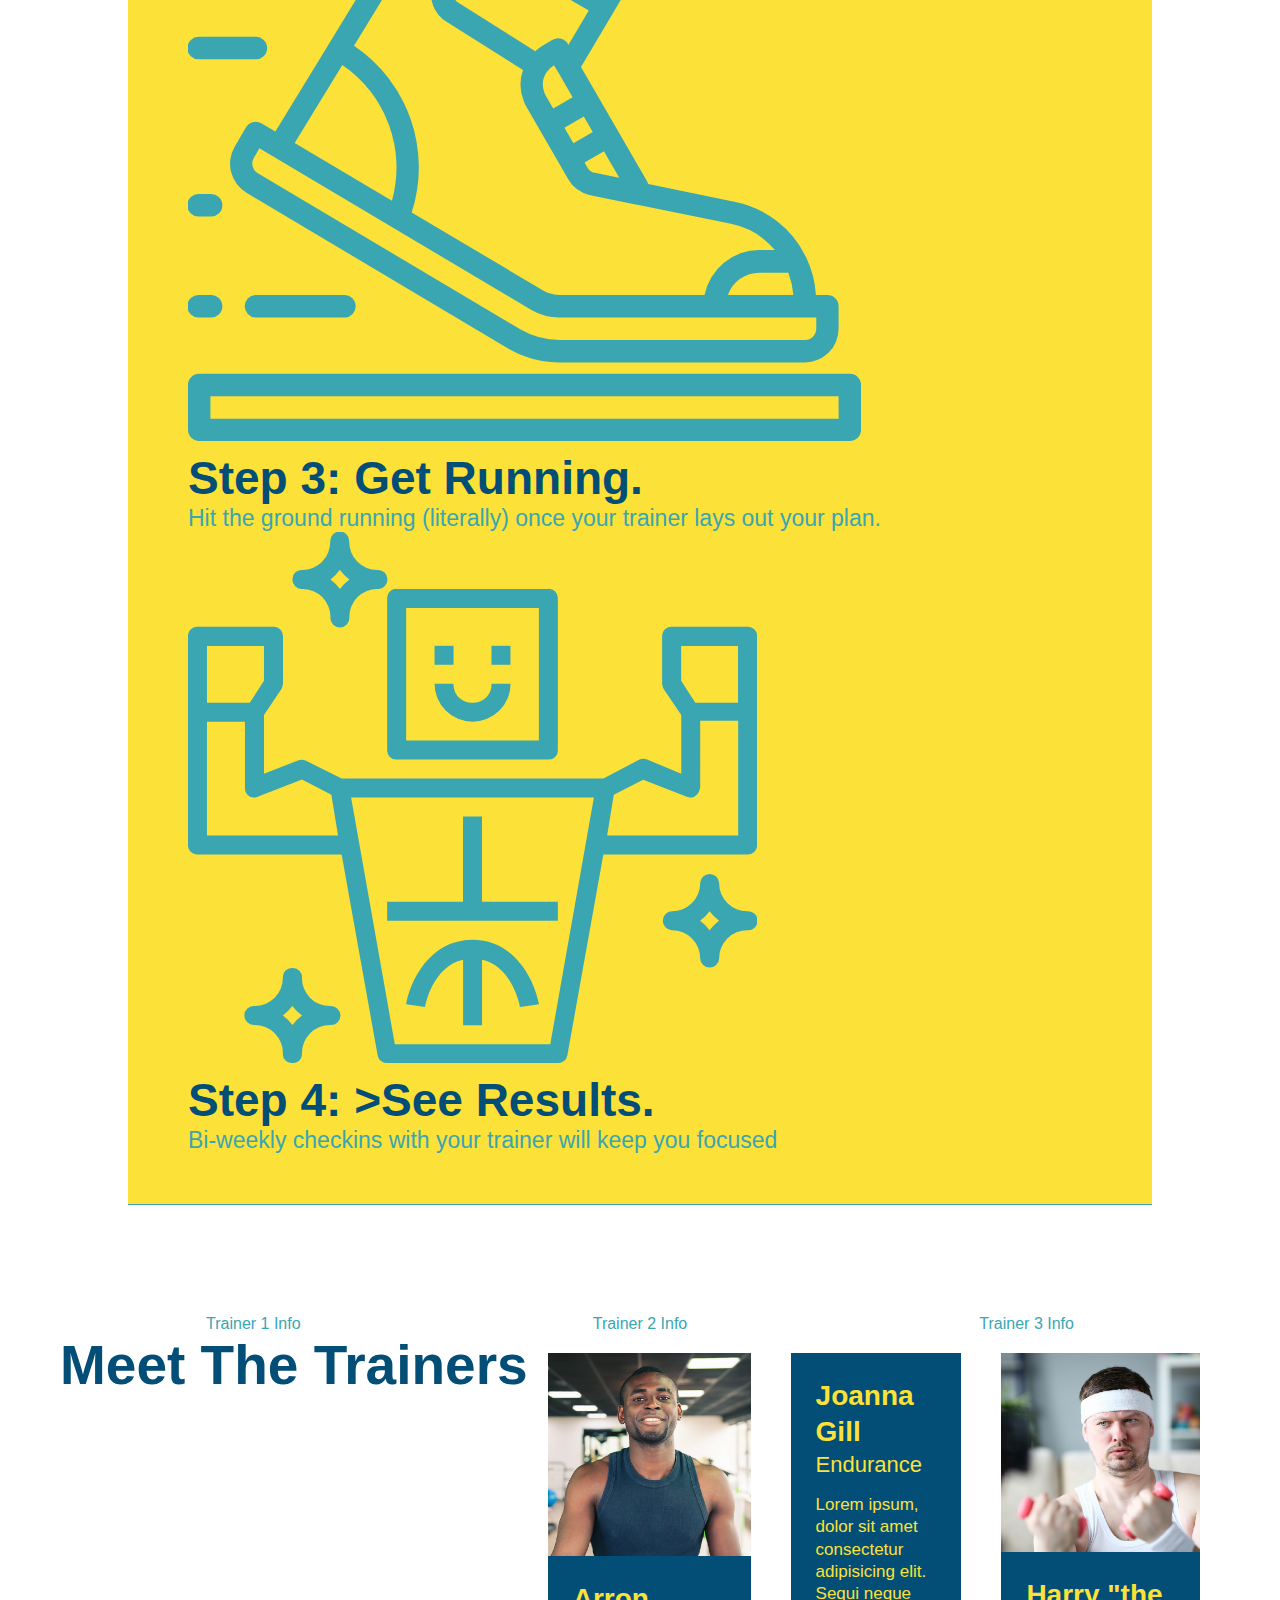
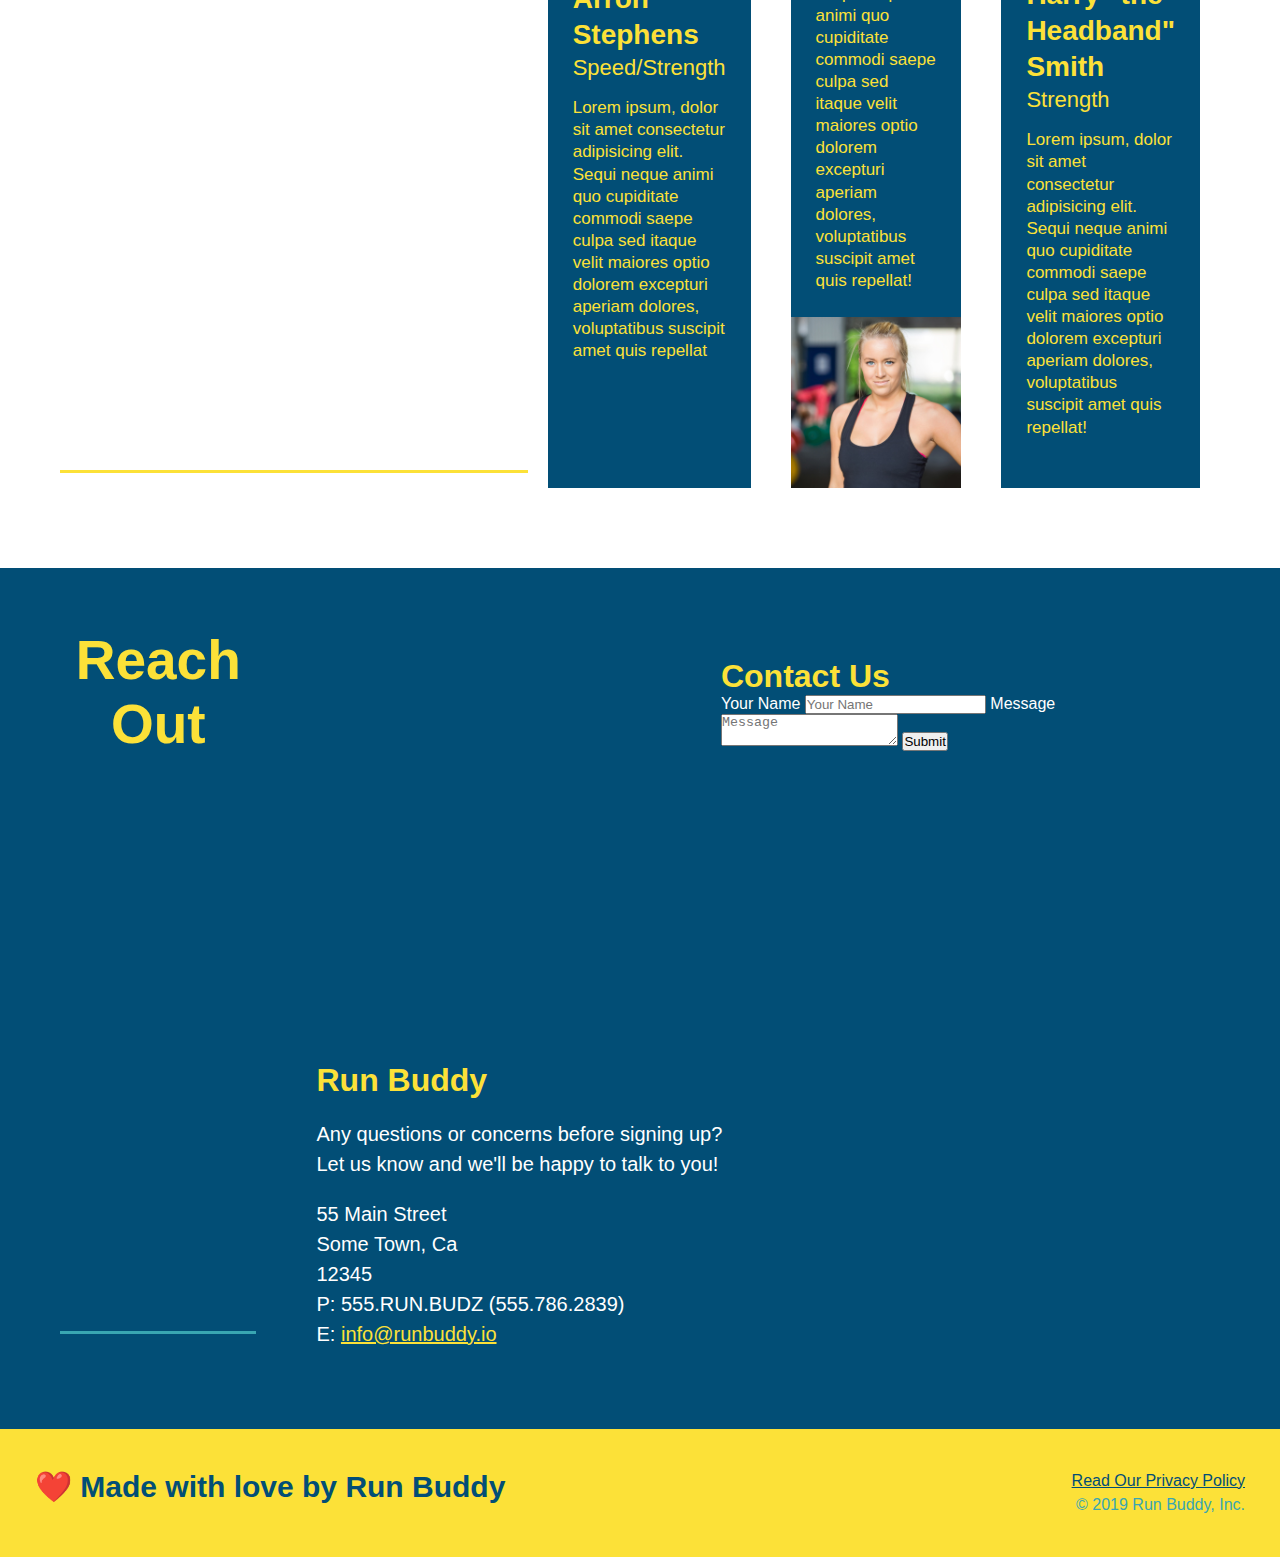
==== commit 831d740f: "add flexbox to the trainers" ====
--- a/index.html
+++ b/index.html
@@ -106,21 +106,27 @@
 </section>
 <!--"Meet The Trainers" Section-->
 <section id="your-trainers" class="trainers flex-row">
+    <div class="trainers">
+        <!-- This is for show; keep the article tags you have -->
+        <article >Trainer 1 Info</article>
+        <article>Trainer 2 Info</article>
+        <article>Trainer 3 Info</article>  
+      </div>
     <h2 class="section-title primary-border">Meet The Trainers</h2>
     <article class="trainer">
         <img src="assets/trainer-1.jpg" alt="Arron Stephens">
-        <div class="trainer-bio text-left">
-            <h3>Arron Stephens</h3>
-            <h4>Speed/Strength</h4>
+        <div class="trainer-bio">
+            <h3 class="trainer-name">Arron Stephens</h3>
+            <h4 class="trainer-role">Speed/Strength</h4>
             <p>Lorem ipsum, dolor sit amet consectetur adipisicing elit. Sequi neque animi quo cupiditate commodi saepe culpa sed
                 itaque velit maiores optio dolorem excepturi aperiam dolores, voluptatibus suscipit amet quis repellat
             </p>
         </div>
     </article>
     <article class="trainer">
-        <div class="trainer-bio text-right">
-          <h3>Joanna Gill</h3>
-          <h4>Endurance</h4>
+        <div class="trainer-bio">
+          <h3 class="trainer-name">Joanna Gill</h3>
+          <h4 class="trainer-role">Endurance</h4>
           <p>
             Lorem ipsum, dolor sit amet consectetur adipisicing elit. Sequi neque animi quo cupiditate commodi saepe culpa sed
             itaque velit maiores optio dolorem excepturi aperiam dolores, voluptatibus suscipit amet quis repellat!
@@ -130,15 +136,16 @@
       </article>
       <article class="trainer">
         <img src="./assets/trainer-3.jpg" alt="Harry Smith wearing a headband and lifting comically small pink weights" />
-        <div class="trainer-bio text-left">
-          <h3>Harry "the Headband" Smith</h3>
-          <h4>Strength</h4>
+        <div class="trainer-bio">
+          <h3 class="trainer-name">Harry "the Headband" Smith</h3>
+          <h4 class="trainer-role">Strength</h4>
           <p>
             Lorem ipsum, dolor sit amet consectetur adipisicing elit. Sequi neque animi quo cupiditate commodi saepe culpa sed
             itaque velit maiores optio dolorem excepturi aperiam dolores, voluptatibus suscipit amet quis repellat!
           </p>
         </div>
       </article>
+      
 
 </section>
 <!--"Reach Out" Section-->
--- a/assets/css/style.css
+++ b/assets/css/style.css
@@ -214,22 +214,25 @@
 }
 /*Trainers*/
 .trainers{
+    width: 100%;
+    margin: 0 auto;
+    display: flex;
+    flex-wrap: wrap;
+    justify-content: space-around;
 }
 .trainer{
-    width: 900px;
-    margin: 0 auto 30px auto;
+    margin: 20px;
     background: #024e76;
     color: #fce138;
-    overflow: auto;
+    flex:1;
+
 }
 .trainer img{
-    width: 35%;
-    float: left;
+    width: 100%;
 }
 .trainer-bio{
-    padding: 35px;
-    float: left;
-    width: 65%;
+    padding: 25px;
+    line-height: 1.3;
 }
 .text-left{
     text-align:left;
@@ -238,17 +241,16 @@
     text-align: right;
 }
 .trainer-bio h3{
-    font-size: 32px;
-    margin-bottom: 8px;
+    font-size: 28px;
 }
 .trainer-bio h4{
     font-weight: lighter;
-    font-size: 26px;
-    margin-bottom: 25px;
+    font-size: 22px;
+    margin-bottom: 15px;
 }
 .trainer-bio p{
     font-size: 17px;
-    line-height: 1.3;
+
 }
 .contacts {
     background: #024e76;
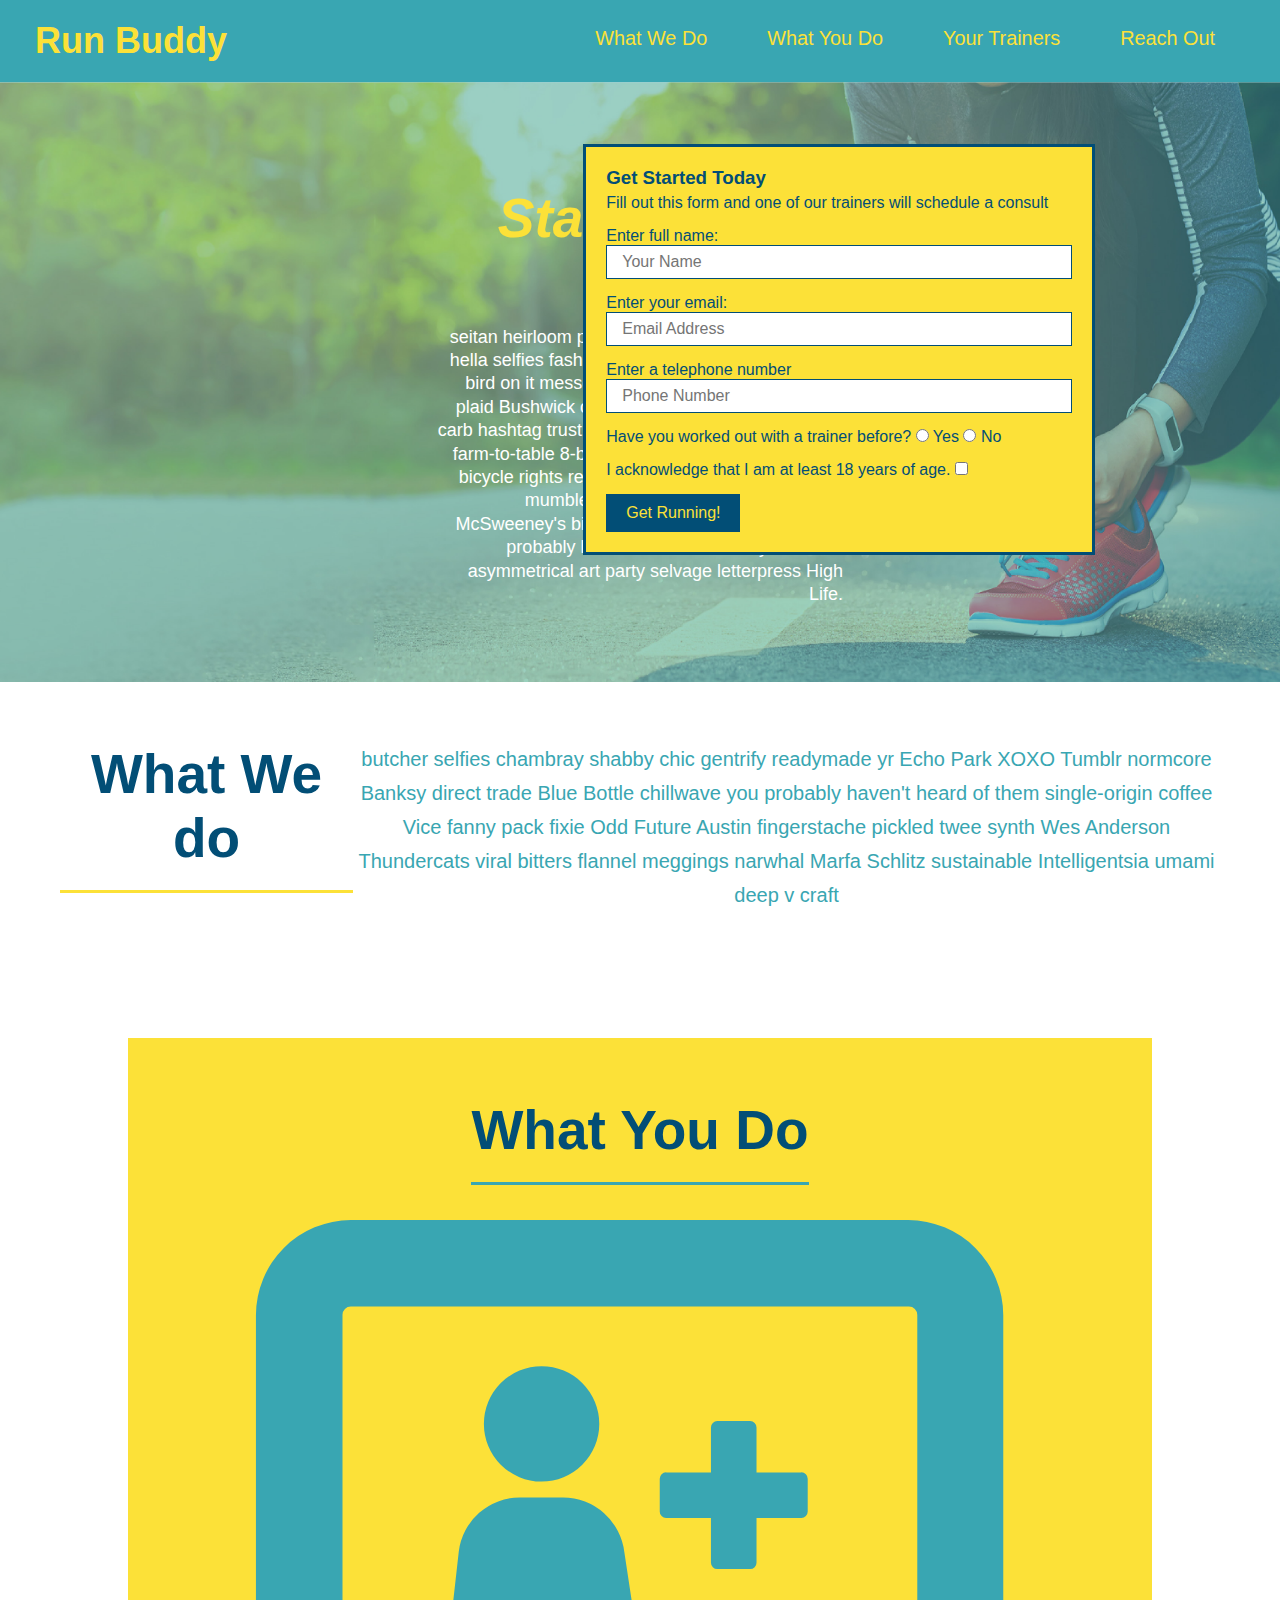
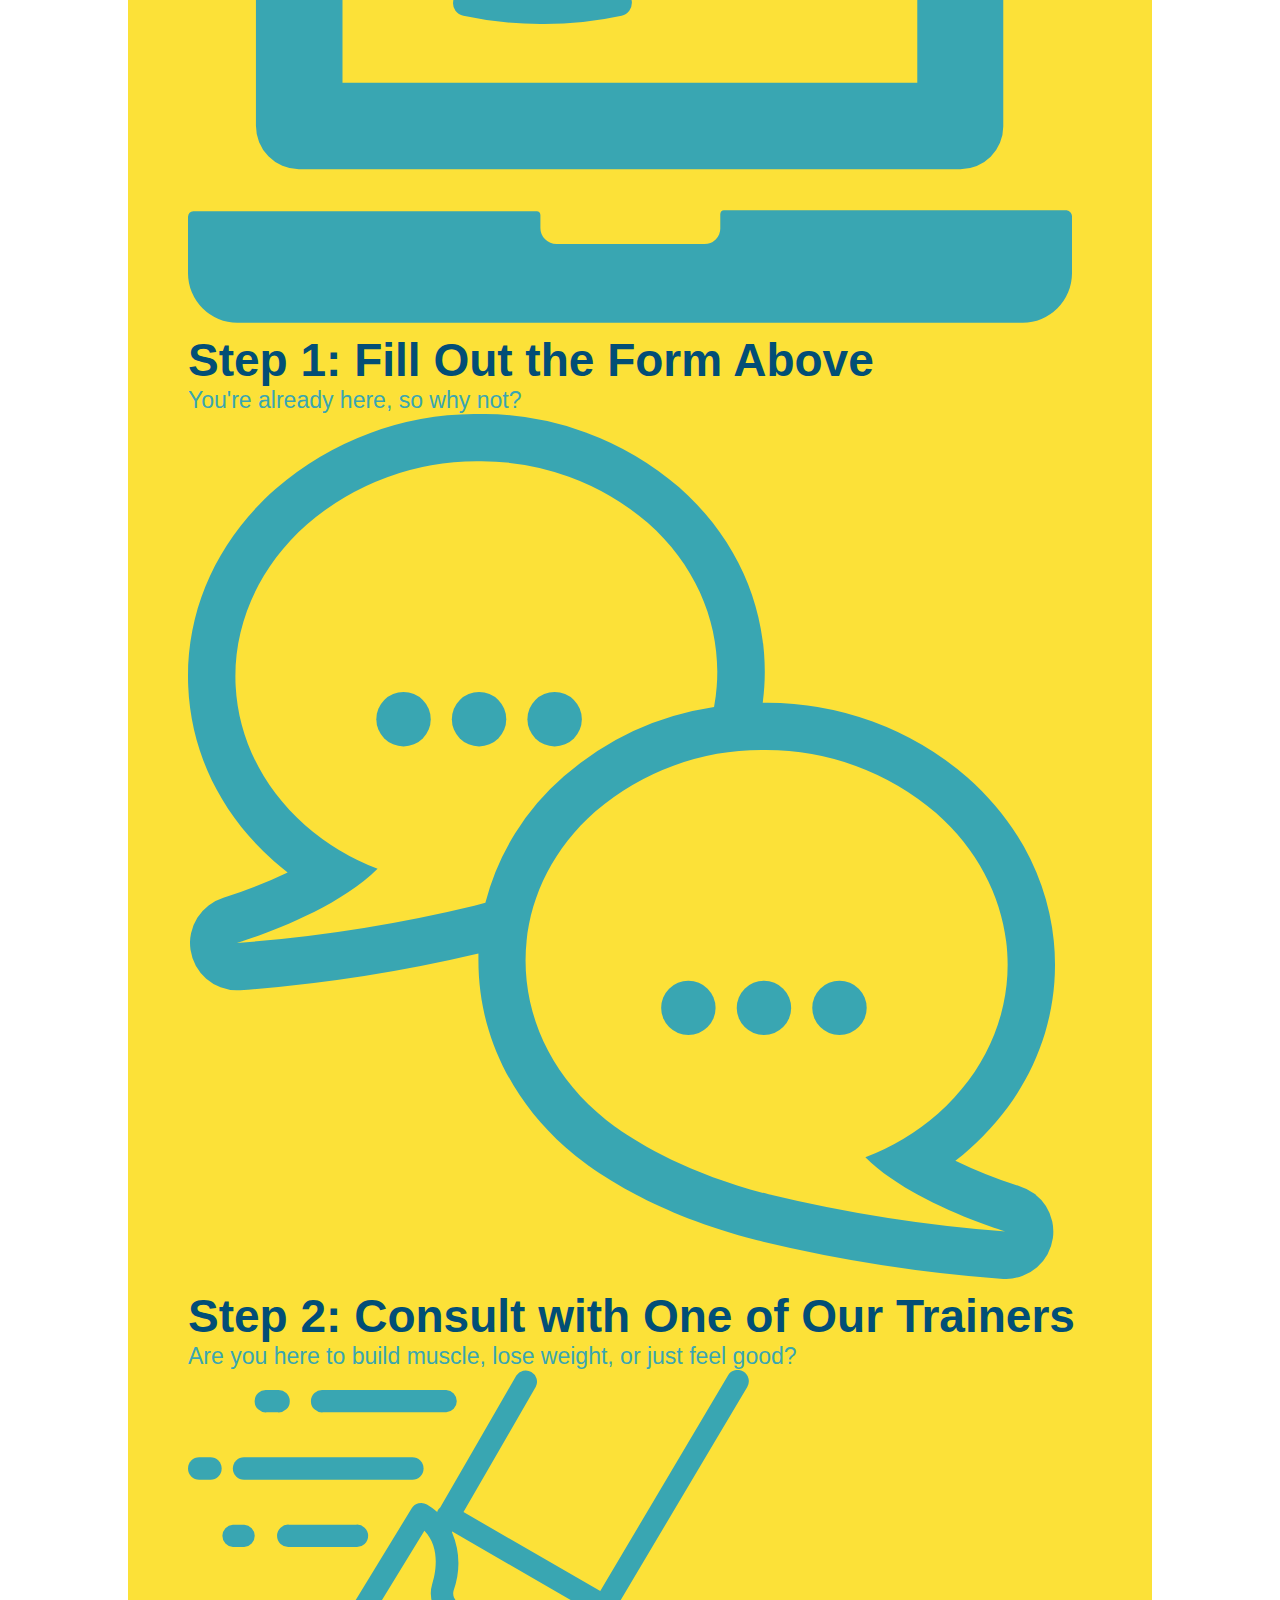
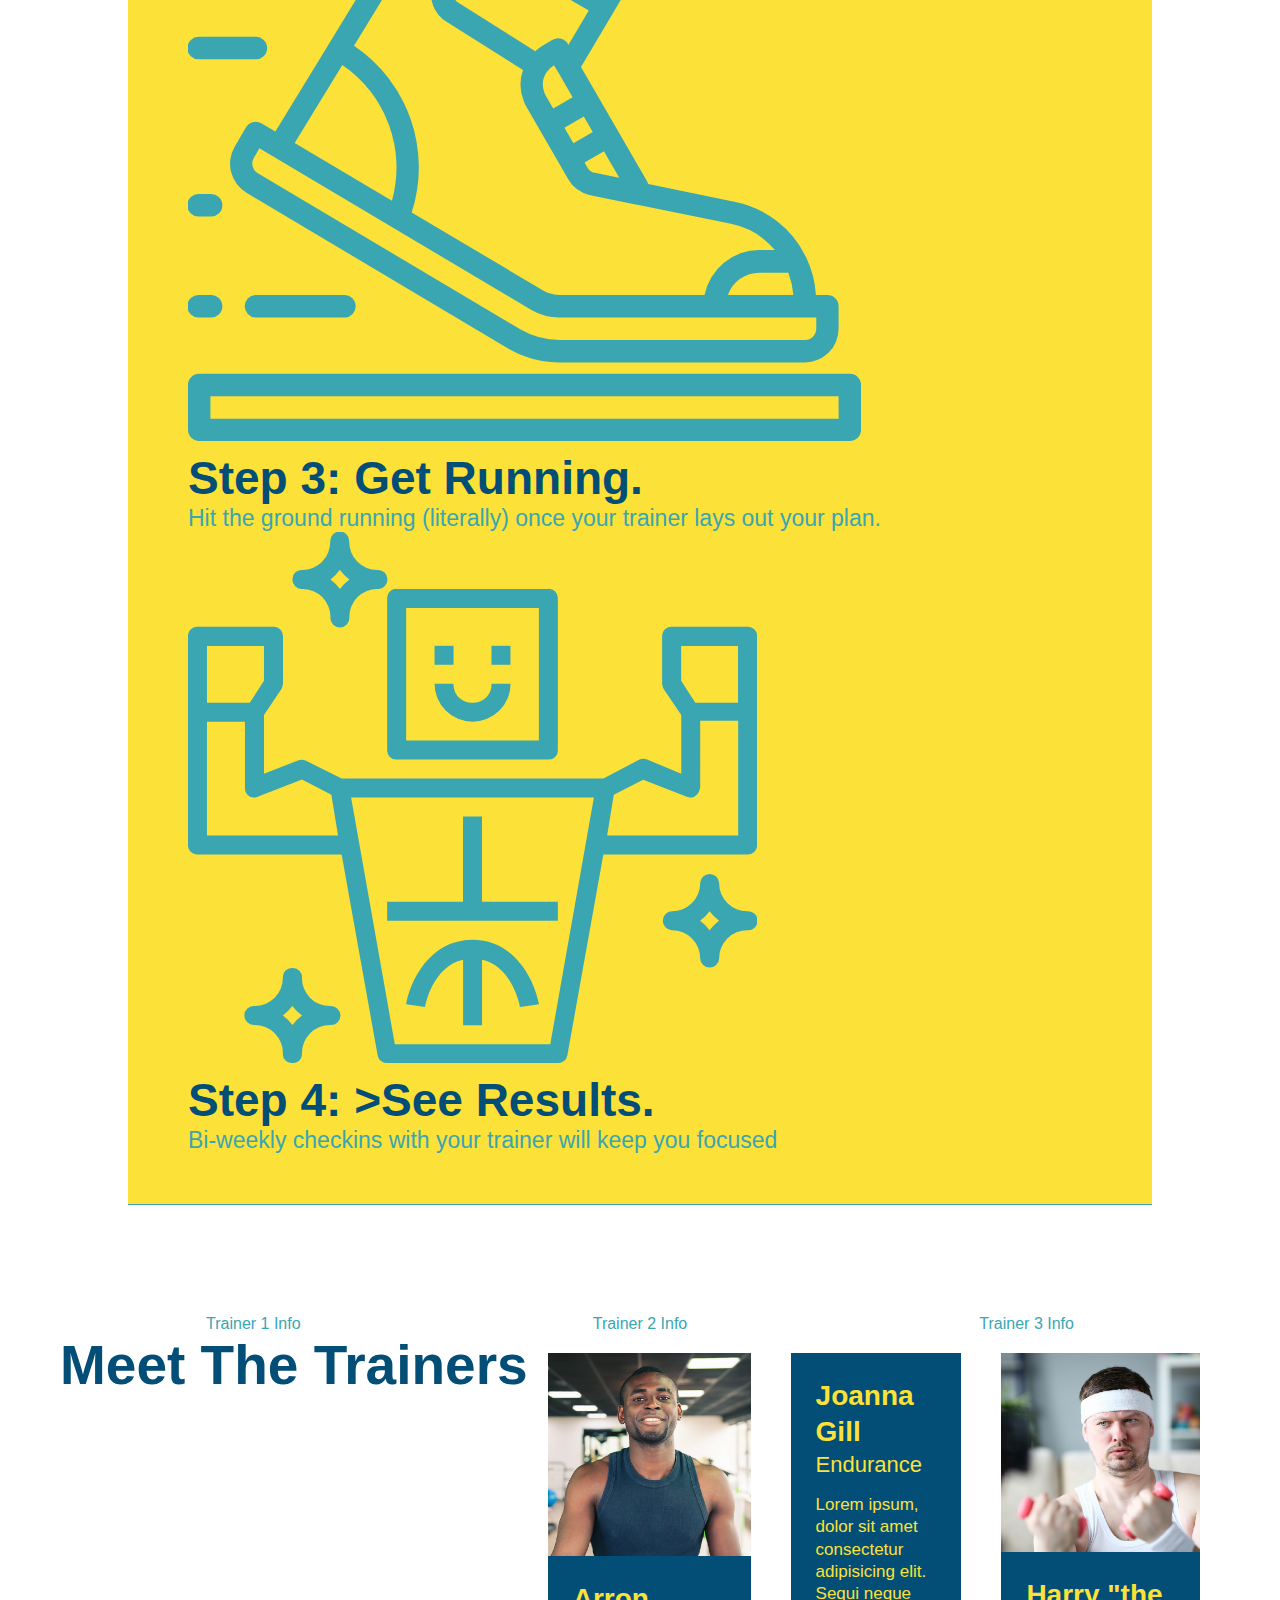
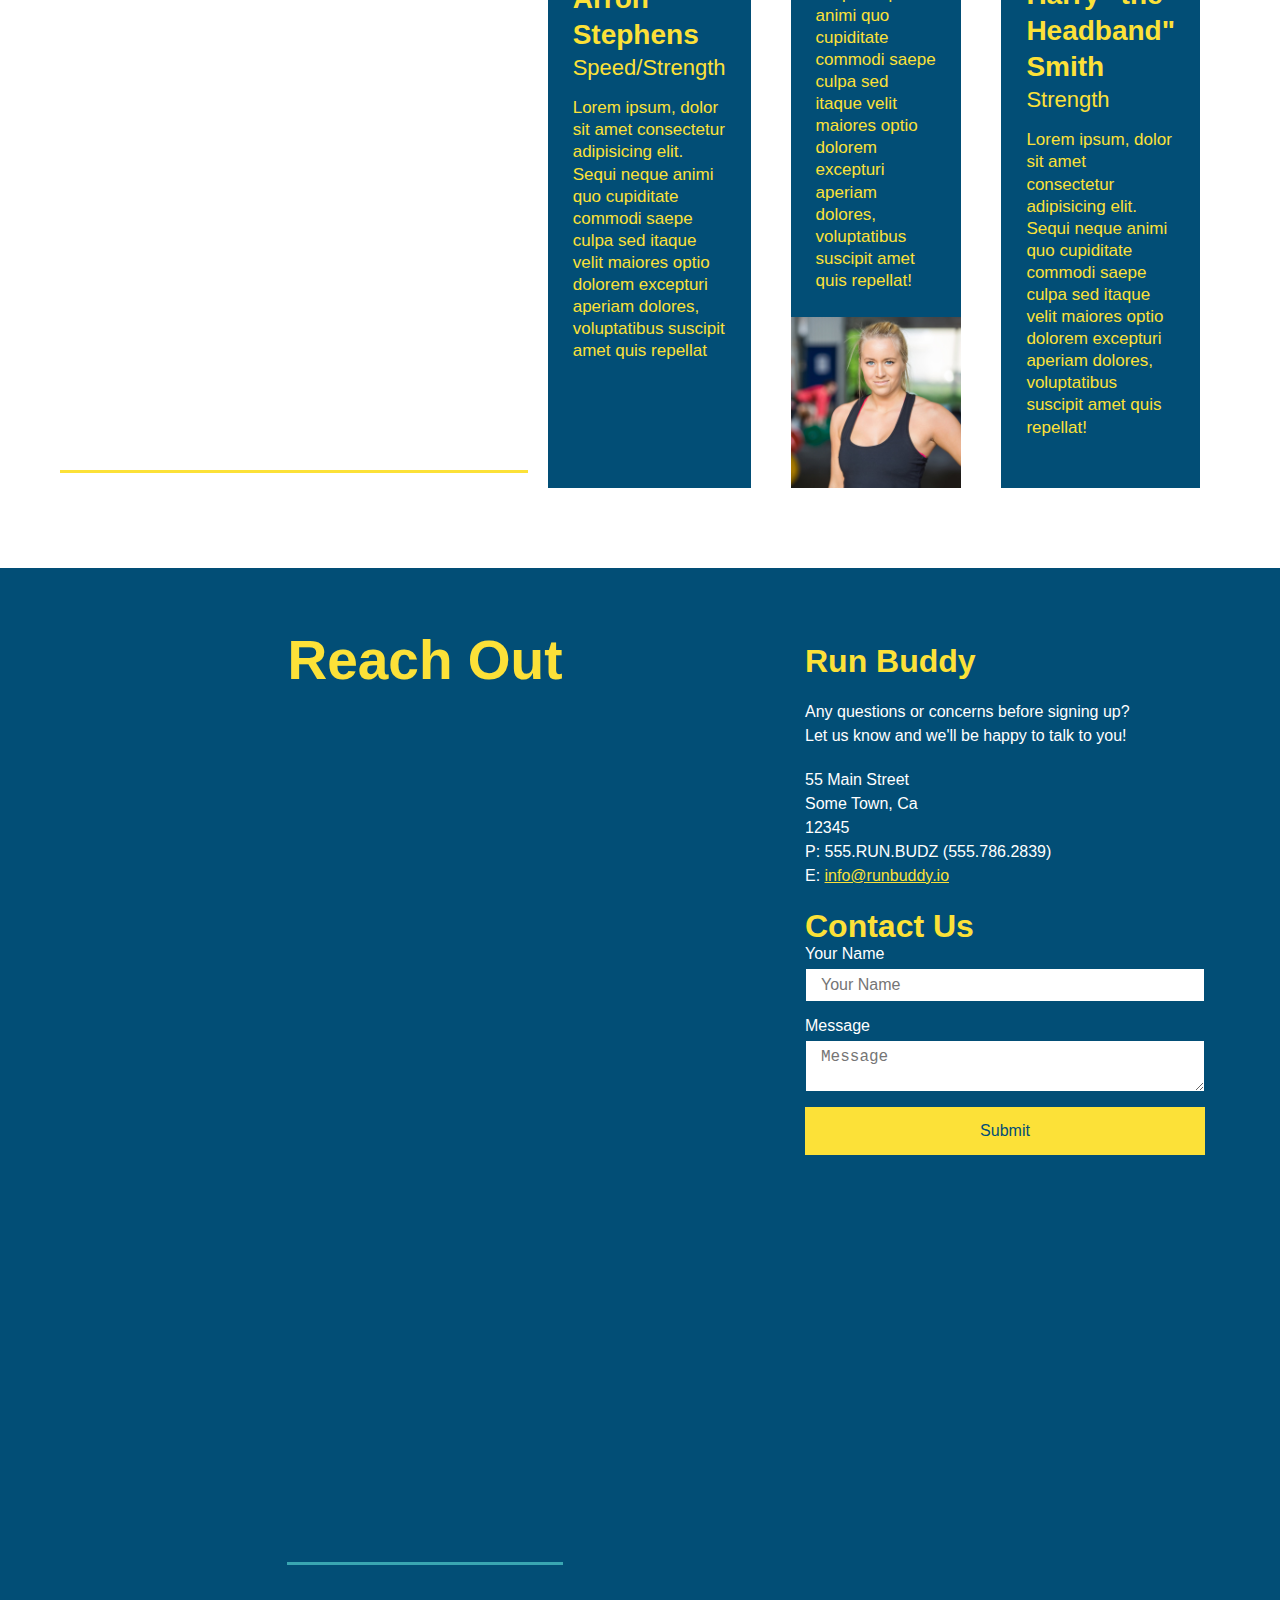
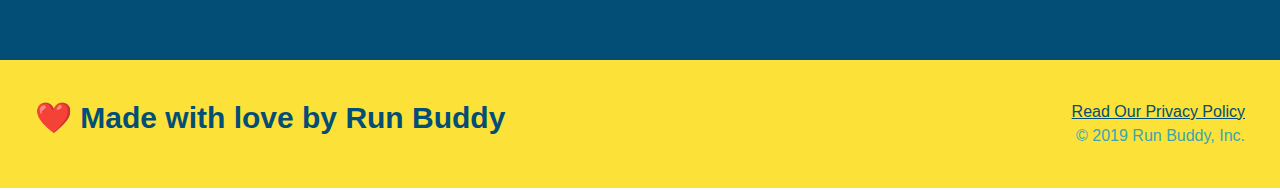
==== commit a0175ae0: "flex bottom portion" ====
--- a/index.html
+++ b/index.html
@@ -152,24 +152,6 @@
 <section id="reach-out" class="contacts flex-row">
     <h2 class="section-title secondary-border">Reach Out</h2>
     <div class="contact-info">
-        <iframe src="https://www.google.com/maps/embed?pb=!1m18!1m12!1m3!1d3334.500952836832!2d-111.8564854848044!3d33.3057165808157!2m3!1f0!2f0!3f0!3m2!1i1024!2i768!4f13.1!3m3!1m2!1s0x872baa07a9fef945%3A0x287dcf990ceb1241!2s777%20W%20Chandler%20Blvd%2C%20Chandler%2C%20AZ%2085225!5e0!3m2!1sen!2sus!4v1643853725866!5m2!1sen!2sus" 
-        width="400" 
-        height="400" 
-        style="border:0;" 
-        allowfullscreen="" 
-        loading="lazy">
-    </iframe>
-    <div class="contact-form">
-    <h3>Contact Us</h3>
-    <form>
-        <label for="contact-name">Your Name</label>
-        <input type="text" id="contact-name" placeholder="Your Name"/>
-
-        <label for="contact-message">Message</label>
-        <textarea id="contact-message" placeholder="Message"></textarea>
-        <button type="submit">Submit</button>
-    </form>
-    </div>
         <div>
             <h3>Run Buddy</h3>
             <p>
@@ -185,6 +167,25 @@
             E: <a href="mailto:info@runbuddy.io">info@runbuddy.io</a>
             </address>
          </div>
+
+    <div class="contact-form">
+    <h3>Contact Us</h3>
+    <form>
+        <label for="contact-name">Your Name</label>
+        <input type="text" id="contact-name" placeholder="Your Name"/>
+
+        <label for="contact-message">Message</label>
+        <textarea id="contact-message" placeholder="Message"></textarea>
+        <button type="submit">Submit</button>
+    </form>
+    </div>
+    <iframe src="https://www.google.com/maps/embed?pb=!1m18!1m12!1m3!1d3334.500952836832!2d-111.8564854848044!3d33.3057165808157!2m3!1f0!2f0!3f0!3m2!1i1024!2i768!4f13.1!3m3!1m2!1s0x872baa07a9fef945%3A0x287dcf990ceb1241!2s777%20W%20Chandler%20Blvd%2C%20Chandler%2C%20AZ%2085225!5e0!3m2!1sen!2sus!4v1643853725866!5m2!1sen!2sus" 
+    width="400" 
+    height="400" 
+    style="border:0;" 
+    allowfullscreen="" 
+    loading="lazy">
+</iframe>
         </div>
 </section>
 <!--Footer-->
--- a/assets/css/style.css
+++ b/assets/css/style.css
@@ -254,20 +254,21 @@
 }
 .contacts {
     background: #024e76;
+    display: flex;
+    justify-content: space-between;
+    flex-wrap: wrap;
   }
 .contacts h2{
     color: #fce138;
 }
+.contact-info > *{
+    flex: 1;
+    margin: 15px;
+}
 .contact-info iframe {
-    width: 400px;
     height: 400px;
 }
 .contact-info div {
-    width: 410px;
-    display: inline-block;
-    vertical-align: top;
-    text-align: left;
-    margin: 30px 0 0 60px;
     color: white;
   }
   .contact-info h3 {
@@ -275,12 +276,31 @@
     font-size: 32px;
   }
   
-  .contact-info p,
-  .contact-info address {
+  .contact-info p, .contact-info address {
     margin: 20px 0;
     line-height: 1.5;
-    font-size: 20px;
+    font-size: 16px;
     font-style: normal;
+  }
+  .contact-form input, .contact-form textarea{
+      border: 1px solid #024e76;
+      display: block;
+      padding:  7px 15px;
+      font-size: 16px;
+      color: #024e76;
+      width: 100%;
+      margin-bottom: 15px;
+      margin-top: 5px;
+  }
+  .contact-form button{
+      width: 100%;
+      border: none;
+      background: #fce138;
+      color: #024e76;
+      text-align: center;
+      padding: 15px 0;
+      font-size: 16px;
+
   }
   
   .contact-info a {
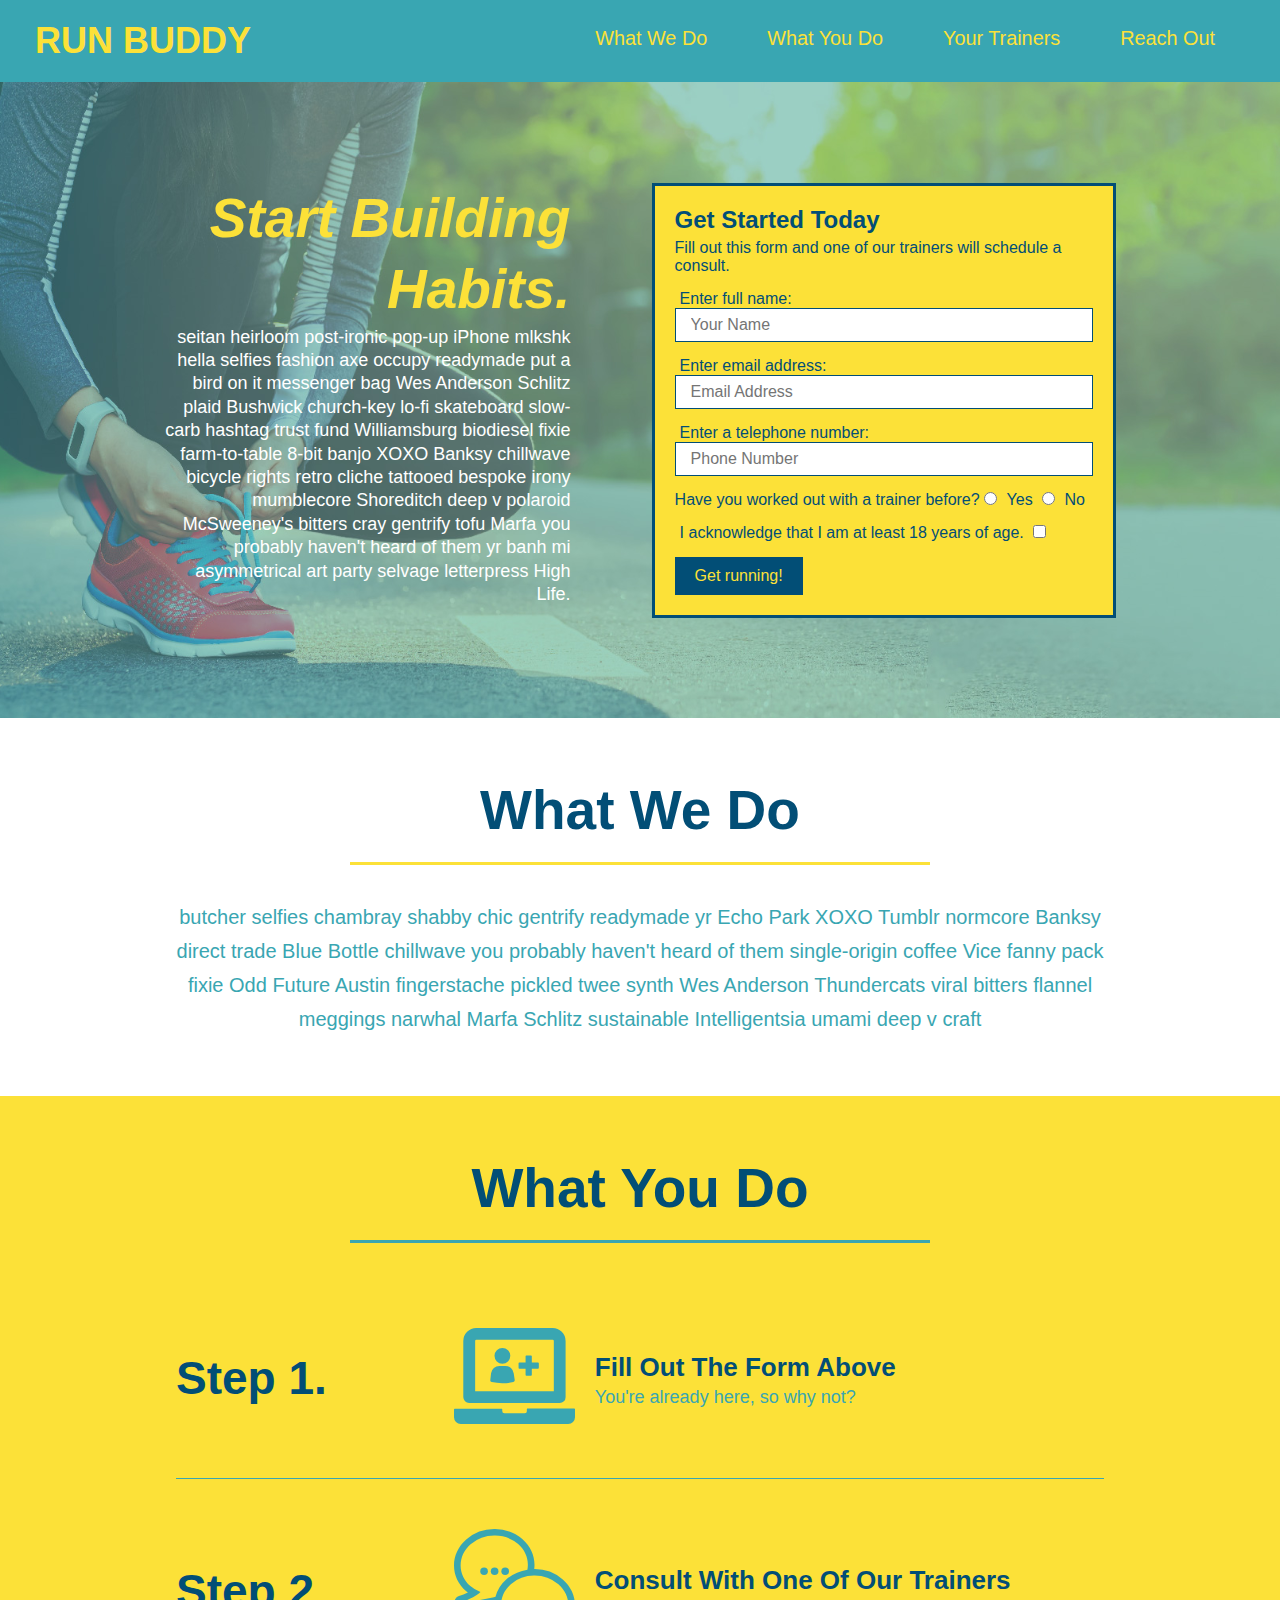
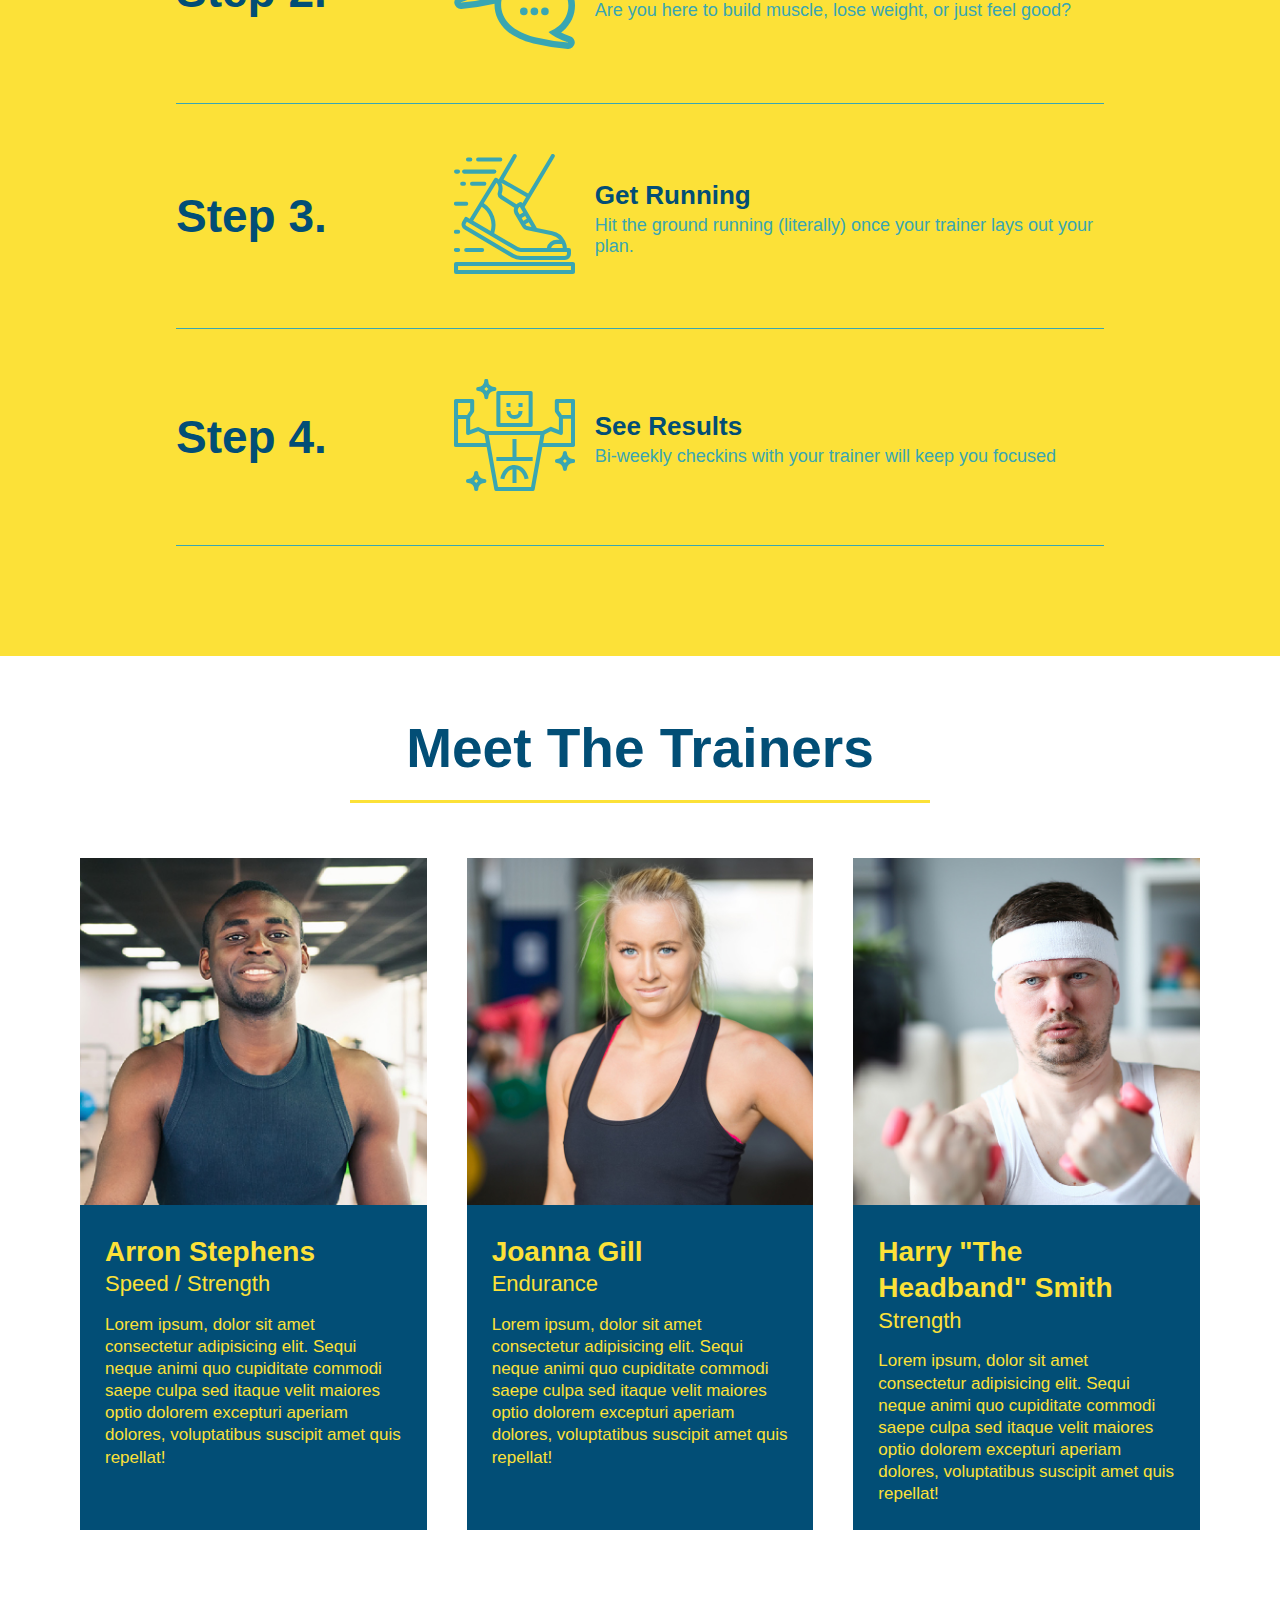
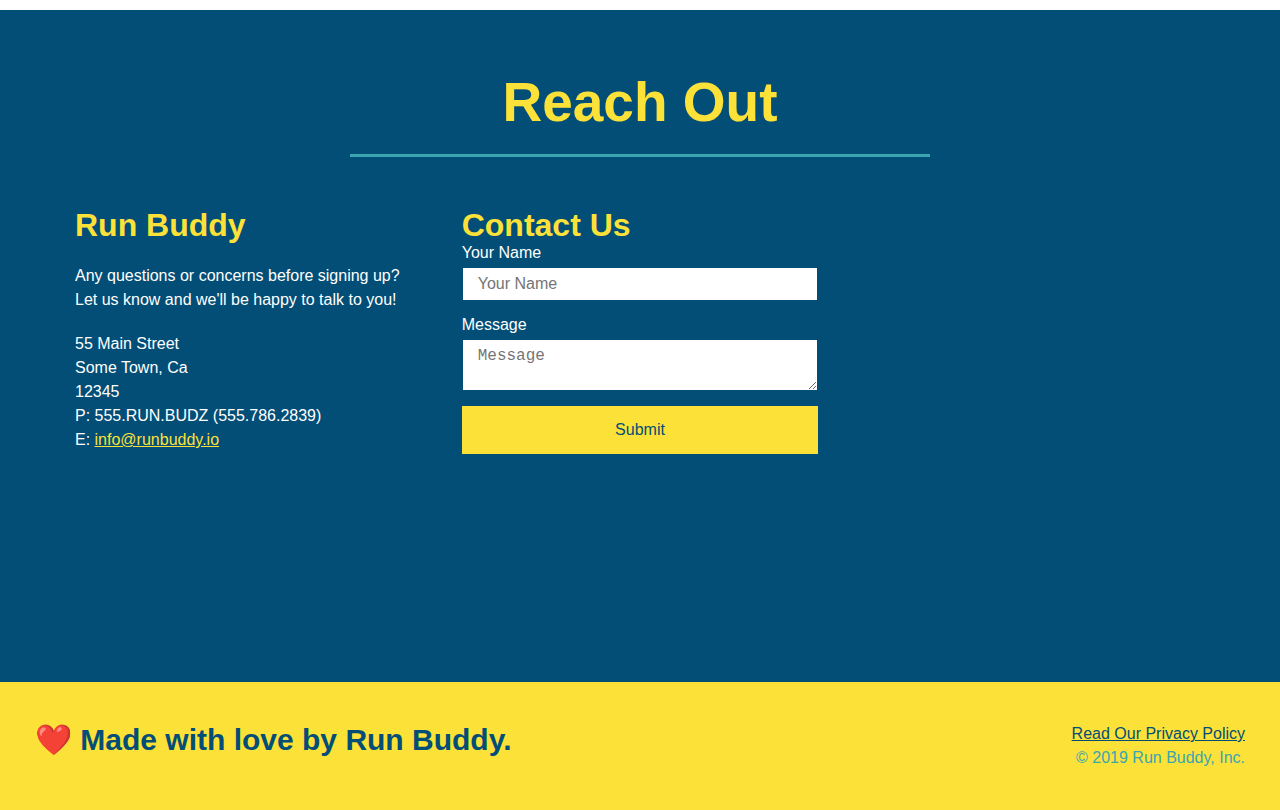
==== commit 963e7b08: "fixxed code" ====
--- a/index.html
+++ b/index.html
@@ -1,207 +1,254 @@
+<!DOCTYPE html>
 <html lang="en">
-    <!--navigation-->
+  <head>
+    <meta charset="UTF-8" />
+    <link rel="stylesheet" href="./assets/css/style.css">
+    <title>Run Buddy</title>
+  </head>
+  <body>
+    <!-- navigation tags - block level element -->
     <header>
-        <link rel="stylesheet" href="./assets/css/style.css" />
-        <meta charset="UTF-8"/>
-        <h1>
-            <a href="#">Run Buddy</a>
-        </h1>
-        <nav>
-            <!--Unordered list element-->
-            <ul>
-                <!--List item element-->
-                <li>
-                    <!--Anchor Element-->
-                    <a href="#what-we-do">What We Do</a>
-                </li>
-                <li>
-                    <a href="#what-you-do">What You Do</a>
-                </li>
-                <li>
-                    <a href="#your-trainers">Your Trainers</a>
-                </li>
-                <li>
-                    <a href="#reach-out">Reach Out</a>
-                </li>
-            </ul>
-        </nav>
+      <h1>
+        <a href="/">RUN BUDDY</a>
+      </h1>
+      <nav>
+        <ul>
+          <li>
+            <a href="#what-we-do">What We Do</a>
+          </li>
+          <li>
+            <a href="#what-you-do">What You Do</a>
+          </li>
+          <li>
+            <a href="#your-trainers">Your Trainers</a>
+          </li>
+          <li>
+            <a href="#reach-out">Reach Out</a>
+          </li>
+          
+        </ul>
+      </nav>
     </header>
-   <!--hero/jumbotron-->
-     <section class="hero">
-            <div class="hero-cta">
-                <h2>Start Bulding Habits.</h2>
-                <p>seitan heirloom post-ironic pop-up iPhone mlkshk hella selfies fashion axe occupy readymade put a bird on it messenger bag Wes Anderson Schlitz plaid Bushwick church-key lo-fi skateboard slow-carb hashtag trust fund Williamsburg biodiesel fixie farm-to-table 8-bit banjo XOXO Banksy chillwave bicycle rights retro cliche tattooed bespoke irony mumblecore Shoreditch deep v polaroid McSweeney's bitters cray gentrify tofu Marfa you probably haven't heard of them yr banh mi asymmetrical art party selvage letterpress High Life.</p>
+    <!-- end navigation -->
+
+    <!-- hero/jumbotron -->
+    <section class="hero">
+      <div class="hero-cta">
+        <h2>Start Building Habits.</h2>
+        <p>
+          seitan heirloom post-ironic pop-up iPhone mlkshk hella selfies fashion axe occupy readymade put a bird on it
+          messenger bag Wes Anderson Schlitz plaid Bushwick church-key lo-fi skateboard slow-carb hashtag trust fund
+          Williamsburg biodiesel fixie farm-to-table 8-bit banjo XOXO Banksy chillwave bicycle rights retro cliche
+          tattooed bespoke irony mumblecore Shoreditch deep v polaroid McSweeney's bitters cray gentrify tofu Marfa you
+          probably haven't heard of them yr banh mi asymmetrical art party selvage letterpress High Life.
+        </p>
+      </div>
+
+      <div class="hero-form">
+        <h3>Get Started Today</h3>
+        <p>Fill out this form and one of our trainers will schedule a consult.</p>
+        <form>
+          <label for="name">Enter full name:</label>
+          <input type="text" placeholder="Your Name" id="name" name="name" class="form-input" />
+          <label for="email">Enter email address:</label>
+          <input type="email" placeholder="Email Address" id="email" name="email" class="form-input" />
+          <label for="phone">Enter a telephone number:</label>
+          <input type="tel" placeholder="Phone Number" name="phone" id="phone" class="form-input" />
+          <p>
+            Have you worked out with a trainer before? 
+            <input type="radio" name="trainer-confirm" id="trainer-yes" />
+            <label for="trainer-yes">Yes</label>
+            <input type="radio" name="trainer-confirm" id="trainer-no"/>
+            <label for="trainer-no">No</label>
+          </p>
+          <p>
+            <label for="checkbox">
+              I acknowledge that I am at least 18 years of age.
+            </label>
+            <input type="checkbox" name="checkpoint1" id="checkbox" />
+          </p>
+          <button type="submit">
+            Get running!
+          </button>
+        </form>
+      </div>
+    </section>
+    <!-- end header -->
+
+    <!-- "what we do" start - <section> -->
+    <section id="what-we-do" class="intro">
+      <div class="flex-row">
+        <h2 class="section-title primary-border">
+          What We Do
+        </h2>
+      </div>
+      <div class="flex-row">
+        <p>
+          butcher selfies chambray shabby chic gentrify readymade yr Echo Park XOXO Tumblr normcore Banksy direct trade  Blue Bottle chillwave you probably haven't heard of them single-origin coffee Vice fanny pack fixie Odd Future Austin fingerstache pickled twee synth Wes Anderson Thundercats viral bitters flannel meggings narwhal Marfa Schlitz sustainable Intelligentsia umami deep v craft
+        </p>
+      </div>
+    </section>
+    <!-- end "what we do" -->
+
+    <!-- "what you do" start -->
+    <section id="what-you-do" class="steps">
+      <div class="flex-row">
+        <h2 class="section-title secondary-border">
+          What You Do
+        </h2> 
+      </div>
+      <div class="step">
+        <h3>Step 1.</h3>
+        <div class="step-info">
+          <div class="step-img">
+            <img src="./assets/step-1.svg" alt="" />
+          </div>
+          <div class="step-text">
+            <h4>Fill Out The Form Above</h4>
+            <p>You're already here, so why not?</p>
+          </div>
+        </div>
+      </div>
+      <div class="step">
+        <h3>Step 2.</h3>
+        <div class="step-info">
+          <div class="step-img">
+            <img src="./assets/step-2.svg" alt="" />
+          </div>
+          <div class="step-text">
+            <h4>Consult With One Of Our Trainers</h4>
+            <p>Are you here to build muscle, lose weight, or just feel good?</p>
+          </div>
+        </div>
+      </div>
+      <div class="step">
+        <h3>Step 3.</h3>
+        <div class="step-info">
+          <div class="step-img">
+            <img src="./assets/step-3.svg" alt="" />
+          </div>
+          <div class="step-text">
+            <h4>Get Running</h4>
+            <p>Hit the ground running (literally) once your trainer lays out your plan.</p>
+          </div>
+        </div>
+      </div>
+      <div class="step">
+        <h3>Step 4.</h3>
+        <div class="step-info">
+          <div class="step-img">
+            <img src="./assets/step-4.svg" alt="" />
+          </div>
+          <div class="step-text">
+            <h4>See Results</h4>
+            <p>Bi-weekly checkins with your trainer will keep you focused</p>
+          </div>
+        </div>
+      </div>
+    </section>
+    <!-- "what you do" end -->
+
+    <!-- "meet the trainers" start -->
+    <section id="your-trainers">
+      <div class="flex-row">
+        <h2 class="section-title primary-border">
+          Meet The Trainers
+        </h2>
+      </div>
+
+      <div class="trainers">
+        <article class="trainer">
+          <img src="./assets/trainer-1.jpg" alt="Arron Stephens in his workout clothes, ready to pump iron" />
+          <div class="trainer-bio">
+            <h3 class="trainer-name">Arron Stephens</h3>
+            <h4 class="trainer-role">Speed / Strength</h4>
+            <p>Lorem ipsum, dolor sit amet consectetur adipisicing elit. Sequi neque animi quo cupiditate commodi saepe culpa sed itaque velit maiores optio dolorem excepturi aperiam dolores, voluptatibus suscipit amet quis repellat!</p>
+          </div>
+        </article>
+
+        <article class="trainer">
+          <img src="./assets/trainer-2.jpg" alt="Joanna Gill cooling off after a work out" />
+          <div class="trainer-bio">
+            <h3 class="trainer-name">Joanna Gill</h3>
+            <h4 class="trainer-role">Endurance</h4>
+            <p>Lorem ipsum, dolor sit amet consectetur adipisicing elit. Sequi neque animi quo cupiditate commodi saepe culpa sed itaque velit maiores optio dolorem excepturi aperiam dolores, voluptatibus suscipit amet quis repellat!</p>
             </div>
-            <div class="hero-form">
-                <h3>Get Started Today</h3>
-                <p>Fill out this form and one of our trainers will schedule a consult</p>
-                <form>
-                    <label for="name">Enter full name:</label>
-                    <input class="form-input" type="text" placeholder="Your Name" name="name" id="name"/>
-
-                    <label for="email">Enter your email:</label>
-                    <input class="form-input" type="email" placeholder="Email Address" name="email" id="email"/>
-
-                    <label for="phone">Enter a telephone number</label>
-                    <input class="form-input" type="tel" placeholder="Phone Number" name="phone" id="phone"/>
-                    <p>
-                        Have you worked out with a trainer before?
-                        <input type="radio" name="trainer-confirm" id="trainer-yes"/>
-                        <label for="trainer-yes">Yes</label>
-
-                        <input type="radio" name="trainer-confirm" id="trainer-no"/>
-                        <label for="trainer-no">No</label>
-                    </p>
-                    <p>
-                        <label for="checkbox">
-                            I acknowledge that I am at least 18 years of age.
-                        </label>
-                        <input type="checkbox" name="age-confirm" id="checkbox"/>
-                    </p>
-                    <button type="submit">
-                        Get Running!
-                    </button>
-                </form>
-            </div>
-     </section>
-     <!--end Hero-->
-<!--"what we do" Section-->
-<section id="what-we-do" class="intro flex-row">
-    <h2 class="section-title primary-border">What We do</h2>
-    <p>
-        butcher selfies chambray shabby chic gentrify readymade yr Echo Park XOXO Tumblr normcore Banksy direct trade Blue Bottle chillwave you probably haven't heard of them single-origin coffee Vice fanny pack fixie Odd Future Austin fingerstache pickled twee synth Wes Anderson Thundercats viral bitters flannel meggings narwhal Marfa Schlitz sustainable Intelligentsia umami deep v craft
-    </p>
-</section>
-<!--"What You Do" Section-->
-<section id="what-you-do" class="steps flex-row">
-    <h2 class="section-title secondary-border">  What You Do</h2>
-    <div class="step-info">
-        <img src="assets/step-1.svg" alt=""  class="step-img"/>
-        <div class="step-text">
-        <h3>Step 1: <span>Fill Out the Form Above</span></h3>
-        <p>You're already here, so why not?</p>
-    </div>
-    </div>
-    <div>
-        <img src="assets/step-2.svg" alt="" class="step-img"/>
-        <div class="step-text">
-        <h3>Step 2: <span>Consult with One of Our Trainers</span></h3>
-        <p>Are you here to build muscle, lose weight, or just feel good?</p>
-    </div>
-    </div>
-    <div>
-        <img src="assets/step-3.svg" alt="" class="step-img"/>
-        <div class="step-text">
-        <h3>Step 3: <span>Get Running.</span></h3>
-        <p>Hit the ground running (literally) once your trainer lays out your plan.</p>
-    </div>
-    </div>
-    <div>
-        <img src="assets/step-4.svg" alt="" class="step-img"/>
-        <div class="step-text">
-        <h3>Step 4: <span>>See Results.</span></h3>
-        <p>Bi-weekly checkins with your trainer will keep you focused</p>
-    </div>
-    </div>
-</section>
-<!--"Meet The Trainers" Section-->
-<section id="your-trainers" class="trainers flex-row">
-    <div class="trainers">
-        <!-- This is for show; keep the article tags you have -->
-        <article >Trainer 1 Info</article>
-        <article>Trainer 2 Info</article>
-        <article>Trainer 3 Info</article>  
-      </div>
-    <h2 class="section-title primary-border">Meet The Trainers</h2>
-    <article class="trainer">
-        <img src="assets/trainer-1.jpg" alt="Arron Stephens">
-        <div class="trainer-bio">
-            <h3 class="trainer-name">Arron Stephens</h3>
-            <h4 class="trainer-role">Speed/Strength</h4>
-            <p>Lorem ipsum, dolor sit amet consectetur adipisicing elit. Sequi neque animi quo cupiditate commodi saepe culpa sed
-                itaque velit maiores optio dolorem excepturi aperiam dolores, voluptatibus suscipit amet quis repellat
-            </p>
-        </div>
-    </article>
-    <article class="trainer">
-        <div class="trainer-bio">
-          <h3 class="trainer-name">Joanna Gill</h3>
-          <h4 class="trainer-role">Endurance</h4>
+          </article>
+
+        <article class="trainer">
+          <img src="./assets/trainer-3.jpg" alt="Harry Smith wearing a headband and lifting comically small pink weights" />
+          <div class="trainer-bio">
+            <h3 class="trainer-name">Harry "The Headband" Smith</h3>
+            <h4 class="trainer-role">Strength</h4>
+            <p>Lorem ipsum, dolor sit amet consectetur adipisicing elit. Sequi neque animi quo cupiditate commodi saepe culpa sed itaque velit maiores optio dolorem excepturi aperiam dolores, voluptatibus suscipit amet quis repellat!</p>
+          </div>
+        </article>
+      </div>
+    </section>
+    <!-- "meet the trainers" end -->
+
+    <!-- "reach out" start -->
+    <section id="reach-out" class="contact">
+      <div class="flex-row">
+        <h2 class="section-title secondary-border">
+          Reach Out
+        </h2>
+      </div>
+
+      <div class="contact-info">
+        <div>
+          <h3>Run Buddy</h3>
           <p>
-            Lorem ipsum, dolor sit amet consectetur adipisicing elit. Sequi neque animi quo cupiditate commodi saepe culpa sed
-            itaque velit maiores optio dolorem excepturi aperiam dolores, voluptatibus suscipit amet quis repellat!
+            Any questions or concerns before signing up? 
+            <br/>
+            Let us know and we'll be happy to talk to you!
           </p>
-        </div>
-        <img src="./assets/trainer-2.jpg" alt="Joanna Gill" />
-      </article>
-      <article class="trainer">
-        <img src="./assets/trainer-3.jpg" alt="Harry Smith wearing a headband and lifting comically small pink weights" />
-        <div class="trainer-bio">
-          <h3 class="trainer-name">Harry "the Headband" Smith</h3>
-          <h4 class="trainer-role">Strength</h4>
-          <p>
-            Lorem ipsum, dolor sit amet consectetur adipisicing elit. Sequi neque animi quo cupiditate commodi saepe culpa sed
-            itaque velit maiores optio dolorem excepturi aperiam dolores, voluptatibus suscipit amet quis repellat!
-          </p>
-        </div>
-      </article>
-      
-
-</section>
-<!--"Reach Out" Section-->
-<section id="reach-out" class="contacts flex-row">
-    <h2 class="section-title secondary-border">Reach Out</h2>
-    <div class="contact-info">
-        <div>
-            <h3>Run Buddy</h3>
-            <p>
-             Any questions or concerns before signing up?
-            </br>
-             Let us know and we'll be happy to talk to you!
-            </p>
-            <address>
+
+          <address>
             55 Main Street <br/>
             Some Town, Ca <br/>
-            12345<br />
+            12345<br/>
             P: 555.RUN.BUDZ (555.786.2839)<br/>
             E: <a href="mailto:info@runbuddy.io">info@runbuddy.io</a>
-            </address>
-         </div>
-
-    <div class="contact-form">
-    <h3>Contact Us</h3>
-    <form>
-        <label for="contact-name">Your Name</label>
-        <input type="text" id="contact-name" placeholder="Your Name"/>
-
-        <label for="contact-message">Message</label>
-        <textarea id="contact-message" placeholder="Message"></textarea>
-        <button type="submit">Submit</button>
-    </form>
-    </div>
-    <iframe src="https://www.google.com/maps/embed?pb=!1m18!1m12!1m3!1d3334.500952836832!2d-111.8564854848044!3d33.3057165808157!2m3!1f0!2f0!3f0!3m2!1i1024!2i768!4f13.1!3m3!1m2!1s0x872baa07a9fef945%3A0x287dcf990ceb1241!2s777%20W%20Chandler%20Blvd%2C%20Chandler%2C%20AZ%2085225!5e0!3m2!1sen!2sus!4v1643853725866!5m2!1sen!2sus" 
-    width="400" 
-    height="400" 
-    style="border:0;" 
-    allowfullscreen="" 
-    loading="lazy">
-</iframe>
-        </div>
-</section>
-<!--Footer-->
-<footer>
-    <h2>❤️ Made with love by Run Buddy</h2>
-    <div>
-        <a href="./privacy-policy.html">Read Our Privacy Policy</a><br />
+          </address>
+          
+        </div>
+
+        <div class="contact-form">
+          <h3>Contact Us</h3>
+          <form>
+            <label for="contact-name">Your Name</label>
+            <input type="text" id="contact-name" placeholder="Your Name" />
+        
+            <label for="contact-message">Message</label>
+            <textarea id="contact-message" placeholder="Message"></textarea>
+        
+            <button type="submit">Submit</button>
+          </form>
+        </div>
+        
+        <iframe
+          src="https://www.google.com/maps/embed?pb=!1m14!1m12!1m3!1d12182.30520634488!2d-74.0652613!3d40.2407219!2m3!1f0!2f0!3f0!3m2!1i1024!2i768!4f13.1!5e0!3m2!1sen!2sus!4v1561060983193!5m2!1sen!2sus"
+          frameborder="0" style="border:0" allowfullscreen>
+        </iframe>
+      </div>
+    </section>
+    <!-- "reach out" end -->
+
+    <!-- footer -->
+    <footer>
+      <h2>❤️ Made with love by Run Buddy.</h2>
+      <div>
+        <a href="./privacy-policy.html">Read Our Privacy Policy</a><br/>
         &copy; 2019 Run Buddy, Inc.
       </div>
-</footer>
-
-
-
-
-
-
-
-
-</html>+    </footer>
+    <!-- footer end -->
+  </body>
+</html>
+
+
+
+
+
+
--- a/assets/css/style.css
+++ b/assets/css/style.css
@@ -1,276 +1,312 @@
-/* Apply style to <header> */
-*{
+* {
+    box-sizing: border-box;
     margin: 0;
-    padding:0;
-    box-sizing: border-box;
-}
-body {
-    /* more on this crazy alphanumerical value in a minute! */
+    padding: 0;
+  }
+  
+  body {
     color: #39a6b2;
     font-family: Helvetica, Arial, sans-serif;
   }
   
-header{
+  
+  /* HEADER / NAV BAR STYLES START */
+  
+  header {
     padding: 20px 35px;
     background-color: #39a6b2;
     display: flex;
     justify-content: space-between;
     flex-wrap: wrap;
-}
-header h1{
+  }
+  
+  header h1 {
     font-weight: bold;
+    margin: 0;
     font-size: 36px;
     color: #fce138;
-    margin: 0;
-}
-header a{
+  }
+  
+  header a {
     text-decoration: none;
     color: #fce138;
-}
-header nav {
+  }
+  
+  header nav {
     margin: 7px 0;
-}
-ul{
-    list-style-type: none;
-}
-header nav ul{
+  }
+  
+  header nav ul {
     display: flex;
     flex-wrap: wrap;
     justify-content: space-between;
     align-items: center;
     list-style: none;
-}
-header nav ul li a{
+  }
+  
+  header nav ul li a {
     margin: 0 30px;
     font-weight: lighter;
     font-size: 1.55vw;
-
-}
-/*Hero Style Start*/
-.hero{
-    background-image: url(../flipped-hero-image.jpg);
-    height: 600px;
+  }
+  
+  /* HEADER / NAVBAR STYLES END */
+  
+  
+  
+  /* FOOTER STYLES START */
+  footer {
+    background: #fce138;
+    padding: 40px 35px;
+    display: flex;
+    justify-content: space-between;
+    flex-wrap: wrap;
+    width: 100%;
+  }
+  
+  footer h2 {
+    color: #024e76;
+    font-size: 30px;
+    margin: 0;
+  }
+  
+  footer div {
+    line-height: 1.5;
+    text-align: right;
+  }
+  
+  footer a {
+    color: #024e76;
+  }
+  /* END FOOTER STYLES */
+  
+  /* STYLE ALL SECTION TAGS */
+  section {
+    padding: 60px;
+  }
+  
+  /* HERO STYLES START */
+  .hero {
+    background-image: url('../hero-bg.jpg');
     background-size: cover;
     background-position: center;
     display: flex;
     justify-content: center;
     flex-wrap: wrap;
-
-}
-.hero-form{
-    background-color: #fce138;
-    padding: 20px;
-    width: 500px;
-    color: #024e76;
-    border: solid 3px #024e76;
-    position: absolute;
-    bottom: 300px;
-    right: 140px;
-    width: 40%;
-    margin: 3.5%;
-}
-.hero-form p{
-    margin: 5px 0 15px 0;
-}
-.hero form h3{
-    font-size:  24px;
-    margin: 0;
-}
-.form-input{
-    border: 1px solid #024e76;
-    display: block;
-    padding: 7px 15px;
-    font-size: 16px;
-    color: #024e76;
-    width: 100%;
-    margin-bottom: 15px;
-}
-.hero-form button{
-    color: #fce138;
-    border: none;
-    background-color: #024e76;
-    padding: 10px 20px;
-    font-size: 16px;
-}
-.hero-cta{
+  }
+  
+  .hero-cta {
     width: 35%;
     text-align: right;
     margin: 3.5%;
     color: #fff;
     font-size: 18px;
     line-height: 1.3;
-}
-.hero-cta h2{
+  }
+  
+  .hero-cta h2 {
     font-style: italic;
-    color: #fce138;
     font-size: 55px;
-
-}
-/*Hero Style End*/
-footer{
-    background:#fce138;
-    width: 100%;
-    padding: 40px 35px;
-    display: flex;
-    justify-content: space-between;
-    flex-wrap:  wrap;
-}
-footer h2{
-
-    color: #024e76;
-    font-size: 30px;
+    color: #fce138;
+  }
+  
+  .hero-form {
+    border: 3px solid #024e76;
+    background-color: #fce138;
+    padding: 20px;
+    color: #024e76;
+    width: 40%;
+    margin: 3.5%;
+  }
+  
+  .hero-form h3 {
+    font-size: 24px;
     margin: 0;
-}
-footer div{
-
-    line-height: 1.5;
-    text-align: right;
-}
-footer a{
-    color: #024e76;
-}
-section {
-    padding: 60px;
-  }
-/*since read our ... part was not in line I added this part*/
-footer div a{
-    display: inline;
-}
-section h2{
-    font-size: 16px;
-    color: #39a6b2;
-}
-*{
-    margin: 0;
-    padding:0;
-    box-sizing: border-box;
-}
-/*Intro Style Start*/
-
-.intro p{
-    line-height: 1.7;
-    color:#39a6b2;
-    width: 80%;
-    font-size: 20px;
-    margin: 0 auto;
-    text-align: center;
-}
-/*Intro Style End/
-/*What you do Section style*/
-.steps{
-    background:#fce138;
-    margin: 50px auto;
-    padding-bottom: 50px;
-    width:  80%;
-    border-bottom: 1px solid #39a6b2;
-    display: flex;
-    flex-wrap: wrap;
-    align-items: center;
-    justify-content: space-between;
-}
-.step-text h4{
-    font-size: 26px;
-    line-height: 1.5;
-    color: #024e76;
-}
-.section-title{
+  }
+  .hero-form p {
+    margin: 5px 0 15px 0;
+  }
+  
+  .form-input {
+    border: 1px solid #024e76;
+    display: block;
+    padding: 7px 15px;
+    font-size: 16px;
+    color: #024e76;
+    width: 100%;
+    margin-bottom: 15px; 
+  }
+  
+  .hero-form label {
+    margin: 0 5px;
+  }
+  
+  .hero-form button {
+    color: #fce138;
+    background-color: #024e76;
+    border: none;
+    padding: 10px 20px;
+    font-size: 16px;
+  } 
+  /* HERO STYLES END */
+  
+  
+  /* SECTION TITLE STYLES START */
+  .section-title {
     font-size: 55px;
-    color: #024e76;
-    border-bottom: #39a6b2 3px solid;
-    display: flex;
+    border-bottom: 3px solid;
+    color: #024e76;
     padding-bottom: 20px;
     text-align: center;
     margin: 0 auto 35px auto;
-}
-.primary-border {
+    width: 50%;
+  }
+  
+  .primary-border {
     border-color: #fce138;
-}
-.secondary-border {
+  }
+  
+  .secondary-border {
     border-color: #39a6b2;
-}
-.steps h3{
+  }
+  /* SECTION TITLE STYLES END */
+  
+  /* WHAT WE DO STYLES */
+  
+  .intro p {
+    line-height: 1.7;
+    color: #39a6b2;
+    width: 80%;
+    margin: 0 auto;
+    font-size: 20px;
+    text-align: center;
+  }
+  /* WHAT YOU DO STYLES END */
+  
+  
+  /* WHAT YOU DO STYLES START */
+  .steps { 
+    background: #fce138;
+  }
+  
+  .step {
+    margin: 50px auto;
+    padding-bottom: 50px;
+    width: 80%;
+    border-bottom: 1px solid #39a6b2;
+    display: flex;
+    flex-wrap: wrap;
+    align-items: center;
+    justify-content: space-between;
+  }
+  
+  .step h3 {
     color: #024e76;
     font-size: 46px;
-    margin-top: 10px;
-    margin-top: 10px ;
     flex: 1 30%;
-}
-.step-info{
+  }
+  
+  .step-info {
     flex: 2 70%;
     display: flex;
     flex-wrap: wrap;
     align-items: center;
-}
-.steps p{
-    color: #39a6b2;
-    font-size: 23px;
-}
-.step-img{
+  }
+  
+  .step-img {
     flex: 1 12%;
     margin-right: 20px;
-}
-.step-img img{
+  }
+  
+  .step-img img {
     max-width: 100%;
-}
-/*Trainers*/
-.trainers{
+  }
+  
+  .step-text {
+    flex: 12;
+  }
+  
+  .step-text p {
+    color: #39a6b2;
+    font-size: 18px;
+  }
+  
+  .step-text h4 {
+    font-size: 26px;
+    line-height: 1.5;
+    color: #024e76;
+  }
+  
+  /* WHAT YOU DO STYLES END */
+  
+  /* MEET THE TRAINERS START */
+  .trainers {
     width: 100%;
     margin: 0 auto;
     display: flex;
     flex-wrap: wrap;
     justify-content: space-around;
-}
-.trainer{
+  }
+  
+  .trainer {
     margin: 20px;
+    flex: 1;
     background: #024e76;
     color: #fce138;
-    flex:1;
-
-}
-.trainer img{
-    width: 100%;
-}
-.trainer-bio{
+  }
+  
+  .trainer img {
+    width: 100%;
+  }
+  
+  .trainer-bio {
     padding: 25px;
     line-height: 1.3;
-}
-.text-left{
-    text-align:left;
-}
-.text-right{
-    text-align: right;
-}
-.trainer-bio h3{
+  }
+  
+  .trainer-bio h3 {
     font-size: 28px;
-}
-.trainer-bio h4{
+  }
+  
+  .trainer-bio h4 {
     font-weight: lighter;
     font-size: 22px;
     margin-bottom: 15px;
-}
-.trainer-bio p{
+  }
+  
+  .trainer-bio p {
     font-size: 17px;
-
-}
-.contacts {
+  }
+  /* TRAINER STYLES END */
+  
+  /* REACH OUT STYLES START */
+  .contact {
     background: #024e76;
-    display: flex;
-    justify-content: space-between;
-    flex-wrap: wrap;
-  }
-.contacts h2{
-    color: #fce138;
-}
-.contact-info > *{
+  }
+  
+  .contact h2 {
+    color: #fce138;
+  }
+  
+  .contact-info {
+    display: flex;
+    justify-content: space-between;
+    flex-wrap: wrap;
+  }
+  
+  .contact-info > * {
     flex: 1;
     margin: 15px;
-}
-.contact-info iframe {
+  }
+  
+  .contact-info iframe {
     height: 400px;
-}
-.contact-info div {
+  }
+  
+  .contact-info div {
     color: white;
   }
+  
   .contact-info h3 {
     color: #fce138;
     font-size: 32px;
@@ -282,30 +318,44 @@
     font-size: 16px;
     font-style: normal;
   }
-  .contact-form input, .contact-form textarea{
-      border: 1px solid #024e76;
-      display: block;
-      padding:  7px 15px;
-      font-size: 16px;
-      color: #024e76;
-      width: 100%;
-      margin-bottom: 15px;
-      margin-top: 5px;
-  }
-  .contact-form button{
-      width: 100%;
-      border: none;
-      background: #fce138;
-      color: #024e76;
-      text-align: center;
-      padding: 15px 0;
-      font-size: 16px;
-
+  
+  .contact-form input, .contact-form textarea {
+    border: 1px solid #024e76;
+    display: block;
+    padding: 7px 15px;
+    font-size: 16px;
+    color: #024e76;
+    width: 100%;
+    margin-bottom: 15px;
+    margin-top: 5px;
+  }
+  
+  .contact-form button {
+    width: 100%;
+    border: none;
+    background: #fce138;
+    color: #024e76;
+    text-align: center;
+    padding: 15px 0;
+    font-size: 16px;
   }
   
   .contact-info a {
     color: #fce138;
   }
-  .flex-row{
-      display: flex;
-  }
+  
+  
+  /* REACH OUT STYLES END */
+  
+  /* UTILITIES */
+  .text-left {
+    text-align: left;
+  }
+  
+  .text-right {
+    text-align: right;
+  }
+  
+  .flex-row {
+    display: flex;
+  }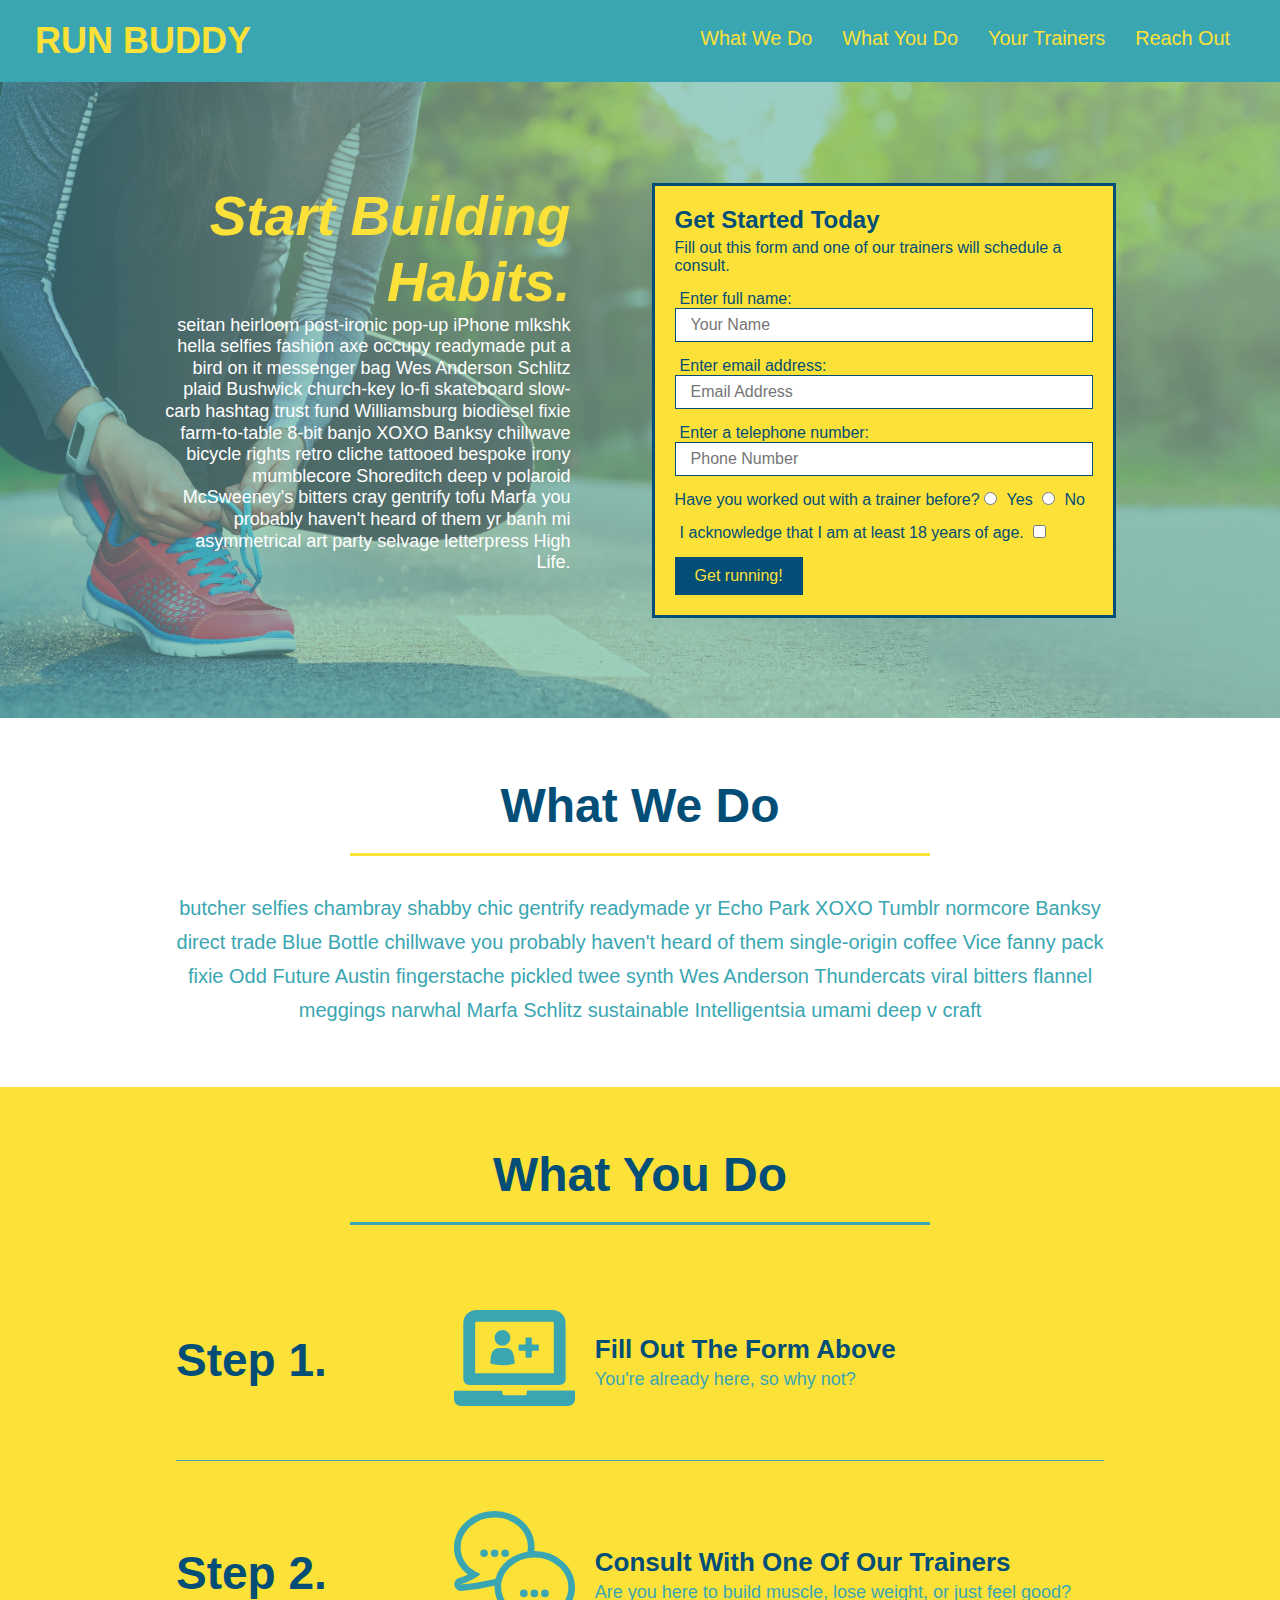
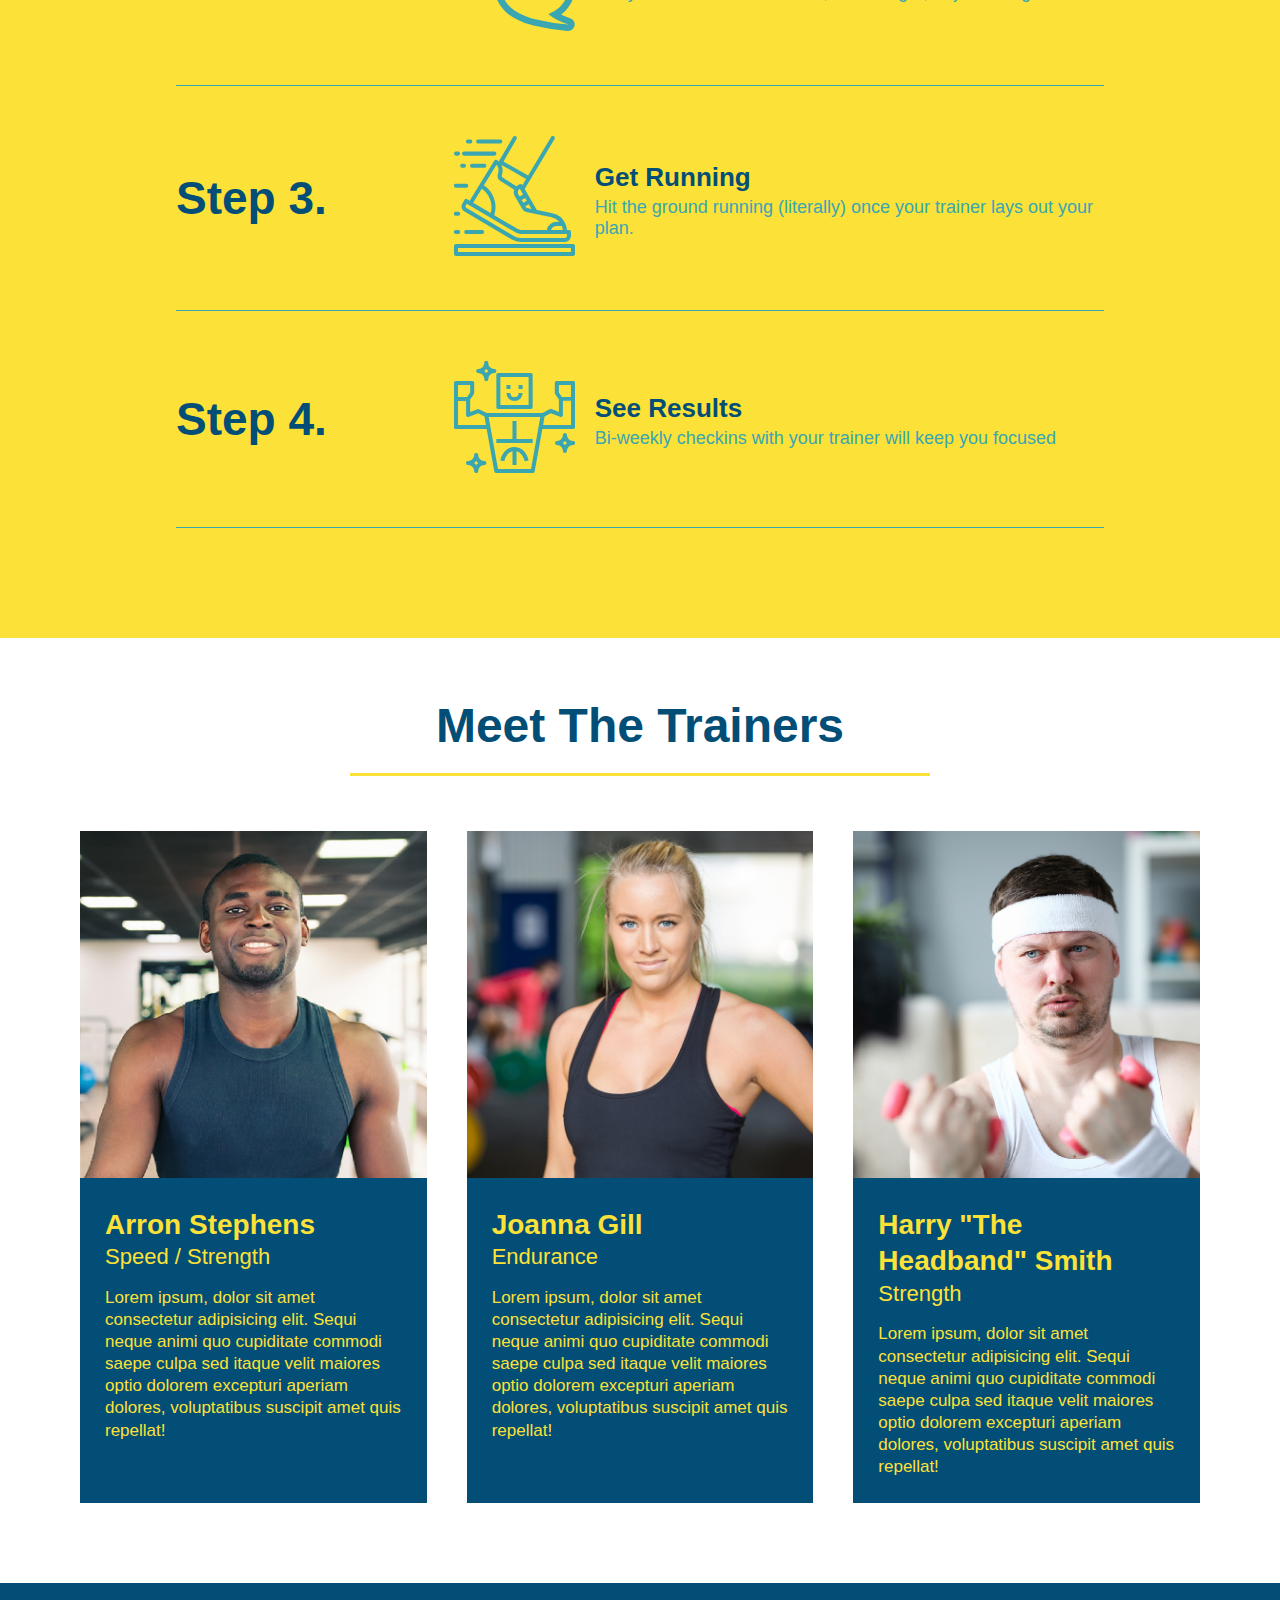
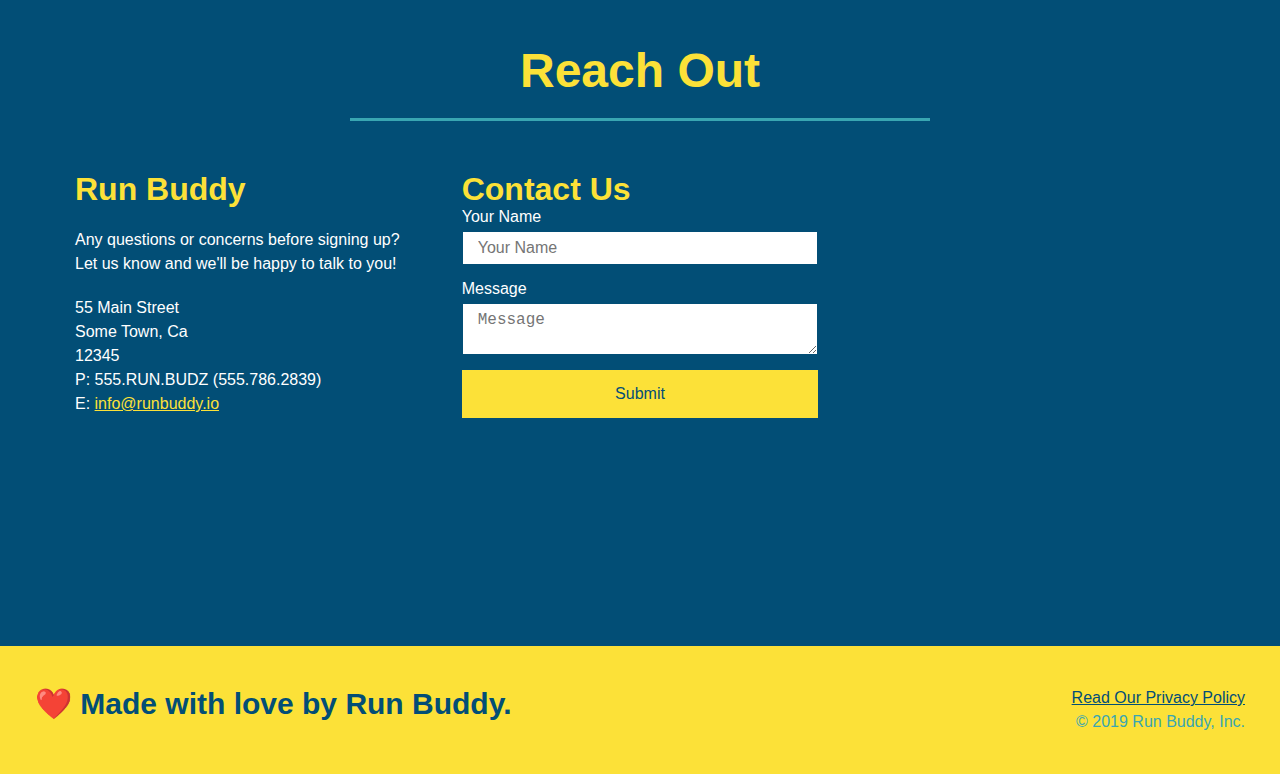
==== commit 9434161d: "added media querie brekapoints" ====
--- a/index.html
+++ b/index.html
@@ -4,12 +4,13 @@
     <meta charset="UTF-8" />
     <link rel="stylesheet" href="./assets/css/style.css">
     <title>Run Buddy</title>
+    <meta name="viewport" content="width=device-width, initial-scale=1.0"/>
   </head>
   <body>
     <!-- navigation tags - block level element -->
     <header>
       <h1>
-        <a href="/">RUN BUDDY</a>
+        <a href="#">RUN BUDDY</a>
       </h1>
       <nav>
         <ul>
--- a/assets/css/style.css
+++ b/assets/css/style.css
@@ -45,7 +45,7 @@
   }
   
   header nav ul li a {
-    margin: 0 30px;
+    padding: 10px 15px;
     font-weight: lighter;
     font-size: 1.55vw;
   }
@@ -93,6 +93,7 @@
     display: flex;
     justify-content: center;
     flex-wrap: wrap;
+    align-items:  flex-start;
   }
   
   .hero-cta {
@@ -101,7 +102,7 @@
     margin: 3.5%;
     color: #fff;
     font-size: 18px;
-    line-height: 1.3;
+    line-height: 1.2;
   }
   
   .hero-cta h2 {
@@ -153,7 +154,7 @@
   
   /* SECTION TITLE STYLES START */
   .section-title {
-    font-size: 55px;
+    font-size: 48px;
     border-bottom: 3px solid;
     color: #024e76;
     padding-bottom: 20px;
@@ -358,4 +359,19 @@
   
   .flex-row {
     display: flex;
-  }+  }
+  @media screen and (max-width: 980px){
+      header h1 a{
+          color:tomato;
+      }
+  }
+  @media screen and (max-width: 768px){
+      header h1{
+          font-size: 80px;
+      }
+  }
+  @media screen and (max-width: 575px){
+      header h1{
+          font-size: 100px;
+      }
+  }
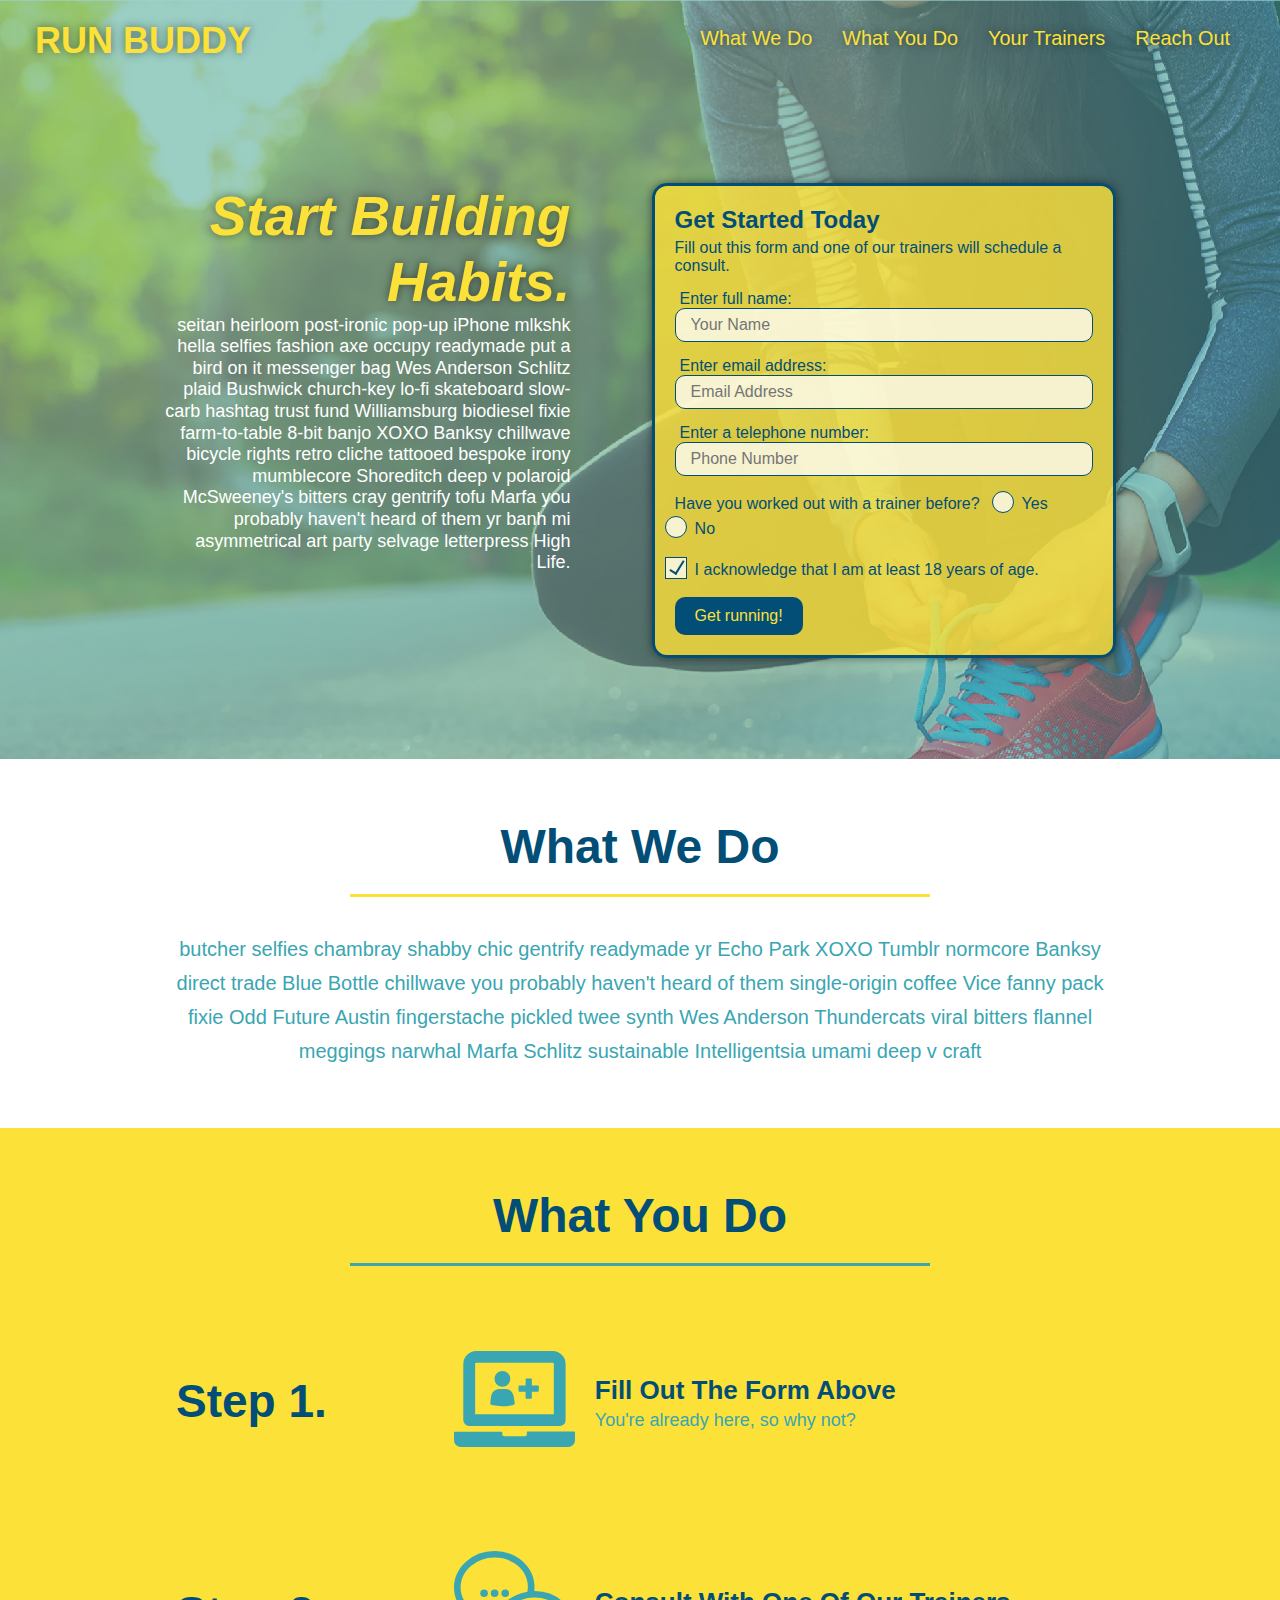
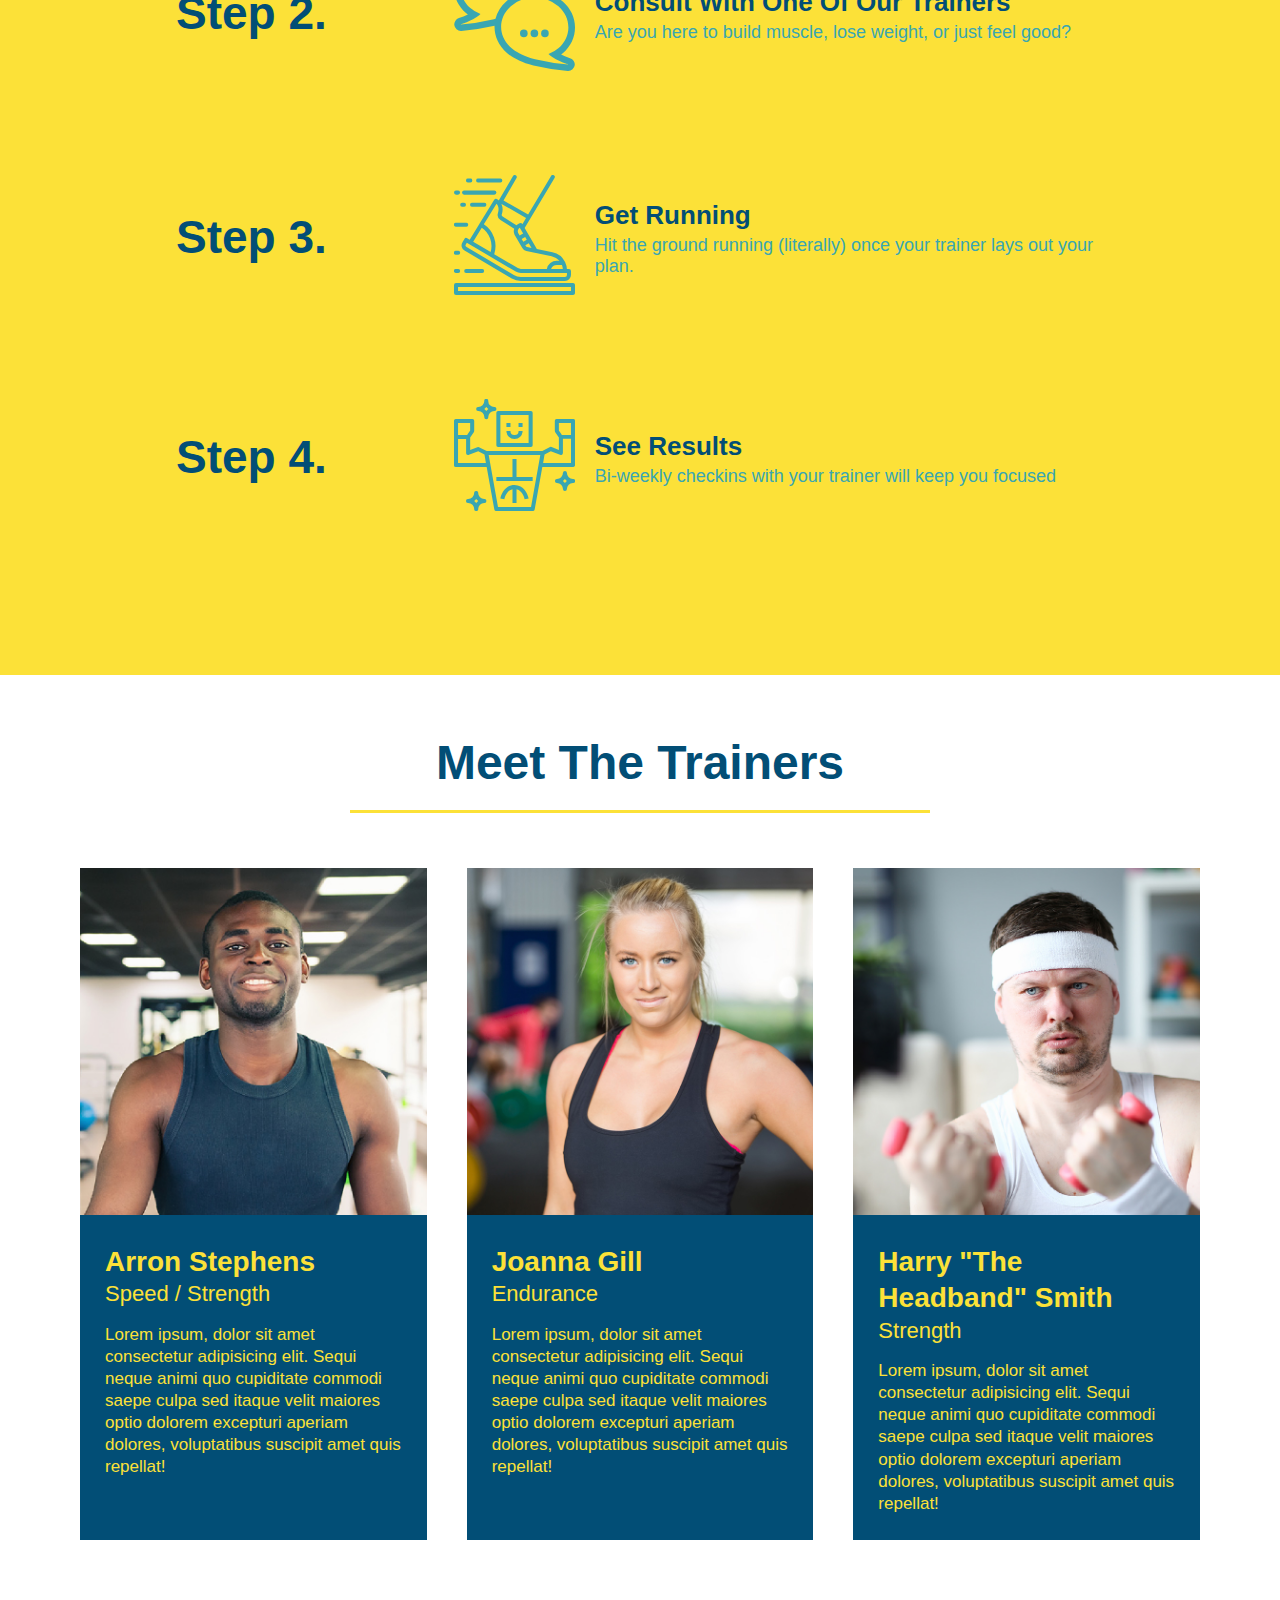
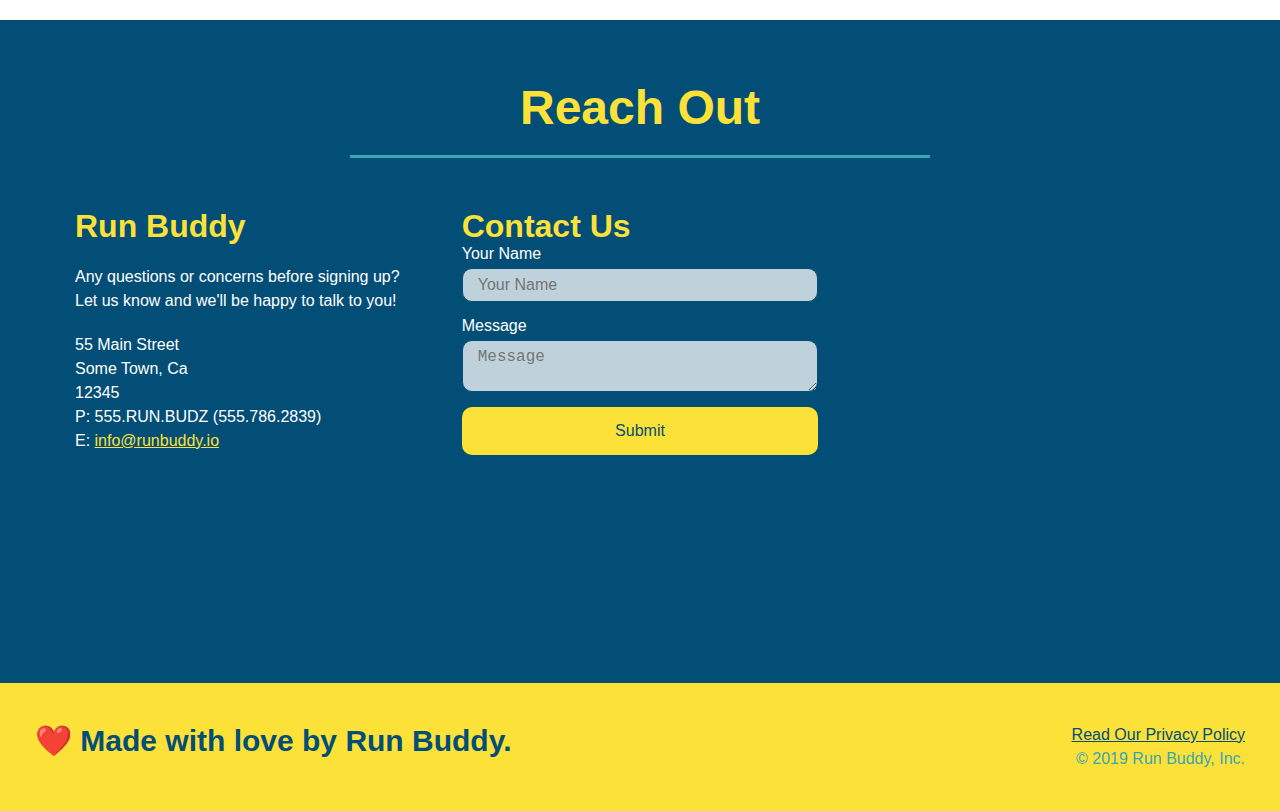
==== commit be6cb922: "psuedo classes hero form" ====
--- a/index.html
+++ b/index.html
@@ -49,6 +49,7 @@
         <h3>Get Started Today</h3>
         <p>Fill out this form and one of our trainers will schedule a consult.</p>
         <form>
+          </span>
           <label for="name">Enter full name:</label>
           <input type="text" placeholder="Your Name" id="name" name="name" class="form-input" />
           <label for="email">Enter email address:</label>
@@ -56,17 +57,21 @@
           <label for="phone">Enter a telephone number:</label>
           <input type="tel" placeholder="Phone Number" name="phone" id="phone" class="form-input" />
           <p>
-            Have you worked out with a trainer before? 
+            Have you worked out with a trainer before?
+            <span class="radio-wrapper">
             <input type="radio" name="trainer-confirm" id="trainer-yes" />
             <label for="trainer-yes">Yes</label>
+          </span> 
+          <span class="radio-wrapper">
             <input type="radio" name="trainer-confirm" id="trainer-no"/>
             <label for="trainer-no">No</label>
+          </span> 
           </p>
           <p>
-            <label for="checkbox">
-              I acknowledge that I am at least 18 years of age.
-            </label>
+            <span class="checkbox-wrapper">
+            <label for="checkbox">I acknowledge that I am at least 18 years of age.</label>
             <input type="checkbox" name="checkpoint1" id="checkbox" />
+          </span>
           </p>
           <button type="submit">
             Get running!
--- a/assets/css/style.css
+++ b/assets/css/style.css
@@ -1,377 +1,586 @@
+:root {
+  --primary-color: #fce138;
+  --secondary-color: #024e76;
+  --tertiary-color: #39a6b2;
+}
+
 * {
-    box-sizing: border-box;
-    margin: 0;
-    padding: 0;
-  }
-  
-  body {
-    color: #39a6b2;
-    font-family: Helvetica, Arial, sans-serif;
-  }
-  
-  
-  /* HEADER / NAV BAR STYLES START */
-  
+  box-sizing: border-box;
+  margin: 0;
+  padding: 0;
+}
+
+body {
+  color: var(--tertiary-color);
+  font-family: Helvetica, Arial, sans-serif;
+}
+
+
+/* HEADER / NAV BAR STYLES START */
+
+header {
+  padding: 20px 35px;
+  background-color: var(--tertiary-color);
+  display: flex;
+  justify-content: space-between;
+  flex-wrap: wrap;
+  position: sticky;
+  position: -webkit-sticky;
+  top: 0;
+  background-image: url("../flipped-hero-image.jpg");
+  background-size: cover;
+  background-attachment: fixed;
+  background-position: 80%;
+  z-index: 9999;
+}
+
+header h1 {
+  font-weight: bold;
+  margin: 0;
+  font-size: 36px;
+  color: var(--primary-color);
+  text-shadow: 0 0 10px rgba(0, 0, 0, 0.5);
+}
+
+header a {
+  text-decoration: none;
+  color: var(--primary-color);
+}
+
+header nav {
+  margin: 7px 0;
+}
+
+header nav ul {
+  display: flex;
+  flex-wrap: wrap;
+  justify-content: space-between;
+  align-items: center;
+  list-style: none;
+}
+
+header nav ul li a {
+  padding: 10px 15px;
+  font-weight: lighter;
+  font-size: 1.55vw;
+  text-shadow: 0 0 10px rgba(0, 0, 0, 0.5);
+}
+
+header nav ul li a:hover {
+  background: var(--primary-color);
+  color: var(--secondary-color);
+  border-radius: 15px;
+  text-shadow: none;
+}
+
+/* HEADER / NAVBAR STYLES END */
+
+
+
+/* FOOTER STYLES START */
+footer {
+  background: var(--primary-color);
+  padding: 40px 35px;
+  display: flex;
+  justify-content: space-between;
+  flex-wrap: wrap;
+  width: 100%;
+}
+
+footer h2 {
+  color: var(--secondary-color);
+  font-size: 30px;
+  margin: 0;
+}
+
+footer div {
+  line-height: 1.5;
+  text-align: right;
+}
+
+footer a {
+  color: var(--secondary-color);
+}
+/* END FOOTER STYLES */
+
+/* STYLE ALL SECTION TAGS */
+section {
+  padding: 60px;
+}
+
+/* HERO STYLES START */
+.hero {
+  background-image: url('../flipped-hero-image.jpg');
+  background-size: cover;
+  display: flex;
+  justify-content: center;
+  flex-wrap: wrap;
+  align-items: flex-start;
+  background-attachment: fixed;
+  background-position: 80%;
+}
+
+.hero-cta {
+  width: 35%;
+  text-align: right;
+  margin: 3.5%;
+  color: #fff;
+  font-size: 18px;
+  line-height: 1.2;
+}
+
+.hero-cta h2 {
+  font-style: italic;
+  font-size: 55px;
+  color: var(--primary-color);
+  text-shadow: 0 0 10px rgba(0, 0, 0, 0.5);
+}
+
+.hero-form {
+  border: 3px solid var(--secondary-color);
+  background-color: rgba(255, 225, 56, 0.8);
+  padding: 20px;
+  color: var(--secondary-color);
+  width: 40%;
+  margin: 3.5%;
+  border-radius: 15px;
+  box-shadow: 0 0 10px rgba(0, 0, 0, 0.5);
+}
+
+.hero-form button:hover {
+  background-color: var(--tertiary-color);  
+}
+
+.hero-form h3 {
+  font-size: 24px;
+  margin: 0;
+}
+.hero-form p {
+  margin: 5px 0 15px 0;
+}
+
+.form-input {
+  border: 1px solid var(--secondary-color);
+  display: block;
+  padding: 7px 15px;
+  font-size: 16px;
+  color: var(--secondary-color);
+  width: 100%;
+  margin-bottom: 15px; 
+  border-radius: 10px;
+  background-color: rgba(255,255,255, 0.75);
+}
+
+.form-input:focus {
+  background-color: rgba(255,255,255, 1);
+  outline: none;
+}
+
+.hero-form label {
+  margin: 0 5px;
+}
+
+.hero-form button {
+  color: var(--primary-color);
+  background-color: var(--secondary-color);
+  border: none;
+  padding: 10px 20px;
+  font-size: 16px;
+  border-radius: 10px;
+} 
+
+.checkbox-wrapper input, .radio-wrapper input {
+  opacity: 0;
+}
+
+.checkbox-wrapper label, .radio-wrapper label {
+  position: relative;
+  left: 10px;
+  margin: 10px;
+  line-height: 1.6;
+}
+
+.checkbox-wrapper label::before, .radio-wrapper label::before {
+  content: "";
+  height: 20px;
+  width: 20px;
+  background: rgba(255, 255, 255, 0.75);  
+  border: 1px solid var(--secondary-color);  
+  position: absolute;
+  top: -4px;
+  left: -30px;
+}
+
+.radio-wrapper label::before {
+  border-radius: 50%;
+}
+
+.radio-wrapper label::after {
+  content: "";
+  height: 20px;
+  width: 20px;
+  border-radius: 50%;
+  background: var(--secondary-color);
+  position: absolute;
+  left: -29px;
+  top: -3px;
+  background-image: radial-gradient(circle, var(--tertiary-color), var(--secondary-color));
+}
+
+.checkbox-wrapper label::after {
+  content: "";
+  height: 6px;
+  width: 14px;
+  border-left: 2px solid var(--secondary-color);
+  border-bottom: 2px solid var(--secondary-color);
+  position: absolute;
+  left: -26px;
+  top: 1px;
+  transform: rotate(-58deg);
+}
+
+.checkbox-wrapper input + label::after, 
+.radio-wrapper input + label::after {
+  content: none;
+}
+
+.checkbox-wrapper input:checked + label::after, 
+.radio-wrapper input:checked + label::after {
+  content: "";
+}
+/* HERO STYLES END */
+
+
+/* SECTION TITLE STYLES START */
+.section-title {
+  font-size: 48px;
+  border-bottom: 3px solid;
+  color: var(--secondary-color);
+  padding-bottom: 20px;
+  text-align: center;
+  margin: 0 auto 35px auto;
+  width: 50%;
+}
+
+.primary-border {
+  border-color: var(--primary-color);
+}
+
+.secondary-border {
+  border-color: var(--tertiary-color);
+}
+/* SECTION TITLE STYLES END */
+
+/* WHAT WE DO STYLES */
+.intro p {
+  line-height: 1.7;
+  color: var(--tertiary-color);
+  width: 80%;
+  margin: 0 auto;
+  font-size: 20px;
+  text-align: center;
+}
+/* WHAT YOU DO STYLES END */
+
+
+/* WHAT YOU DO STYLES START */
+.steps { 
+  background: var(--primary-color);
+}
+
+.step {
+  margin: 50px auto;
+  padding-bottom: 50px;
+  width: 80%;
+  display: flex;
+  flex-wrap: wrap;
+  align-items: center;
+  justify-content: space-between;
+}
+
+.step:last-child {
+  border-bottom: none;
+}
+
+.step h3 {
+  color: var(--secondary-color);
+  font-size: 46px;
+  flex: 1 30%;
+}
+
+.step-info {
+  flex: 2 70%;
+  display: flex;
+  flex-wrap: wrap;
+  align-items: center;
+}
+
+.step-img {
+  flex: 1 12%;
+  margin-right: 20px;
+}
+
+.step-img img {
+  max-width: 100%;
+}
+
+.step-text {
+  flex: 12;
+}
+
+.step-text p {
+  color: var(--tertiary-color);
+  font-size: 18px;
+}
+
+.step-text h4 {
+  font-size: 26px;
+  line-height: 1.5;
+  color: var(--secondary-color);
+}
+/* WHAT YOU DO STYLES END */
+
+/* MEET THE TRAINERS START */
+.trainers {
+  width: 100%;
+  margin: 0 auto;
+  display: flex;
+  flex-wrap: wrap;
+  justify-content: space-around;
+}
+
+.trainer {
+  margin: 20px;
+  flex: 1;
+  background: var(--secondary-color);
+  color: var(--primary-color);
+}
+
+.trainer img {
+  width: 100%;
+}
+
+.trainer-bio {
+  padding: 25px;
+  line-height: 1.3;
+}
+
+.trainer-bio h3 {
+  font-size: 28px;
+}
+
+.trainer-bio h4 {
+  font-weight: lighter;
+  font-size: 22px;
+  margin-bottom: 15px;
+}
+
+.trainer-bio p {
+  font-size: 17px;
+}
+/* TRAINER STYLES END */
+
+/* REACH OUT STYLES START */
+.contact {
+  background: var(--secondary-color);
+}
+
+.contact h2 {
+  color: var(--primary-color);
+}
+
+.contact-info {
+  display: flex;
+  justify-content: space-between;
+  flex-wrap: wrap;
+}
+
+.contact-info > * {
+  flex: 1;
+  margin: 15px;
+}
+
+.contact-info iframe {
+  height: 400px;
+}
+
+.contact-info div {
+  color: white;
+}
+
+.contact-info h3 {
+  color: var(--primary-color);
+  font-size: 32px;
+}
+
+.contact-info p, .contact-info address {
+  margin: 20px 0;
+  line-height: 1.5;
+  font-size: 16px;
+  font-style: normal;
+}
+
+.contact-form input, .contact-form textarea {
+  border: 1px solid var(--secondary-color);
+  display: block;
+  padding: 7px 15px;
+  font-size: 16px;
+  color: var(--secondary-color);
+  width: 100%;
+  margin-bottom: 15px;
+  margin-top: 5px;
+  border-radius: 10px;
+  background-color: rgba(255,255,255, 0.75);
+}
+
+.contact-form input:focus, .contact-form textarea:focus {
+  background-color: rgba(255,255,255, 1);
+  outline: none;
+}
+
+.contact-form button {
+  width: 100%;
+  border: none;
+  background: var(--primary-color);
+  color: var(--secondary-color);
+  text-align: center;
+  padding: 15px 0;
+  font-size: 16px;
+  border-radius: 10px;
+}
+
+.contact-form button:hover {
+  color: var(--primary-color);
+  background: var(--tertiary-color);
+}
+
+.contact-info a {
+  color: var(--primary-color);
+}
+/* REACH OUT STYLES END */
+
+/* UTILITIES */
+.text-left {
+  text-align: left;
+}
+
+.text-right {
+  text-align: right;
+}
+
+.flex-row {
+  display: flex;
+}
+
+/* MEDIA QUERY FOR SMALLER DESKTOP SCREENS AND SMALLER */
+@media screen and (max-width: 980px) {
   header {
-    padding: 20px 35px;
-    background-color: #39a6b2;
-    display: flex;
-    justify-content: space-between;
-    flex-wrap: wrap;
-  }
-  
+    padding-bottom: 0;
+    justify-content: center;
+    position: relative;
+  }
+
   header h1 {
-    font-weight: bold;
-    margin: 0;
-    font-size: 36px;
-    color: #fce138;
-  }
-  
-  header a {
-    text-decoration: none;
-    color: #fce138;
-  }
-  
-  header nav {
-    margin: 7px 0;
-  }
-  
+    width: 100%;
+    text-align: center;
+  }
+
   header nav ul {
-    display: flex;
-    flex-wrap: wrap;
-    justify-content: space-between;
-    align-items: center;
-    list-style: none;
-  }
-  
+    margin-top: 20px;
+    width: 100%;
+    justify-content: center;
+  }
+
   header nav ul li a {
-    padding: 10px 15px;
-    font-weight: lighter;
-    font-size: 1.55vw;
-  }
-  
-  /* HEADER / NAVBAR STYLES END */
-  
-  
-  
-  /* FOOTER STYLES START */
-  footer {
-    background: #fce138;
-    padding: 40px 35px;
-    display: flex;
-    justify-content: space-between;
-    flex-wrap: wrap;
+    font-size: 20px;
+  }
+
+  footer h2, footer div {
+    text-align: center;
     width: 100%;
   }
-  
-  footer h2 {
-    color: #024e76;
-    font-size: 30px;
-    margin: 0;
-  }
-  
-  footer div {
-    line-height: 1.5;
-    text-align: right;
-  }
-  
-  footer a {
-    color: #024e76;
-  }
-  /* END FOOTER STYLES */
-  
-  /* STYLE ALL SECTION TAGS */
-  section {
-    padding: 60px;
-  }
-  
-  /* HERO STYLES START */
-  .hero {
-    background-image: url('../hero-bg.jpg');
-    background-size: cover;
-    background-position: center;
-    display: flex;
-    justify-content: center;
-    flex-wrap: wrap;
-    align-items:  flex-start;
+
+  .hero-cta, .hero-form {
+    width: 100%;
   }
   
   .hero-cta {
-    width: 35%;
-    text-align: right;
-    margin: 3.5%;
-    color: #fff;
-    font-size: 18px;
-    line-height: 1.2;
-  }
-  
-  .hero-cta h2 {
-    font-style: italic;
-    font-size: 55px;
-    color: #fce138;
-  }
-  
-  .hero-form {
-    border: 3px solid #024e76;
-    background-color: #fce138;
-    padding: 20px;
-    color: #024e76;
-    width: 40%;
-    margin: 3.5%;
-  }
-  
-  .hero-form h3 {
-    font-size: 24px;
-    margin: 0;
-  }
-  .hero-form p {
-    margin: 5px 0 15px 0;
-  }
-  
-  .form-input {
-    border: 1px solid #024e76;
-    display: block;
-    padding: 7px 15px;
-    font-size: 16px;
-    color: #024e76;
-    width: 100%;
-    margin-bottom: 15px; 
-  }
-  
-  .hero-form label {
-    margin: 0 5px;
-  }
-  
-  .hero-form button {
-    color: #fce138;
-    background-color: #024e76;
-    border: none;
-    padding: 10px 20px;
-    font-size: 16px;
-  } 
-  /* HERO STYLES END */
-  
-  
-  /* SECTION TITLE STYLES START */
+    text-align: center;
+  }
+
   .section-title {
-    font-size: 48px;
-    border-bottom: 3px solid;
-    color: #024e76;
-    padding-bottom: 20px;
-    text-align: center;
-    margin: 0 auto 35px auto;
-    width: 50%;
-  }
-  
-  .primary-border {
-    border-color: #fce138;
-  }
-  
-  .secondary-border {
-    border-color: #39a6b2;
-  }
-  /* SECTION TITLE STYLES END */
-  
-  /* WHAT WE DO STYLES */
-  
-  .intro p {
-    line-height: 1.7;
-    color: #39a6b2;
     width: 80%;
-    margin: 0 auto;
-    font-size: 20px;
-    text-align: center;
-  }
-  /* WHAT YOU DO STYLES END */
-  
-  
-  /* WHAT YOU DO STYLES START */
-  .steps { 
-    background: #fce138;
-  }
-  
-  .step {
-    margin: 50px auto;
-    padding-bottom: 50px;
-    width: 80%;
-    border-bottom: 1px solid #39a6b2;
-    display: flex;
-    flex-wrap: wrap;
-    align-items: center;
-    justify-content: space-between;
-  }
-  
-  .step h3 {
-    color: #024e76;
-    font-size: 46px;
-    flex: 1 30%;
-  }
-  
-  .step-info {
-    flex: 2 70%;
-    display: flex;
-    flex-wrap: wrap;
-    align-items: center;
-  }
-  
-  .step-img {
-    flex: 1 12%;
-    margin-right: 20px;
-  }
-  
-  .step-img img {
-    max-width: 100%;
-  }
-  
-  .step-text {
-    flex: 12;
-  }
-  
-  .step-text p {
-    color: #39a6b2;
-    font-size: 18px;
-  }
-  
-  .step-text h4 {
-    font-size: 26px;
-    line-height: 1.5;
-    color: #024e76;
-  }
-  
-  /* WHAT YOU DO STYLES END */
-  
-  /* MEET THE TRAINERS START */
-  .trainers {
-    width: 100%;
-    margin: 0 auto;
-    display: flex;
-    flex-wrap: wrap;
-    justify-content: space-around;
   }
   
   .trainer {
-    margin: 20px;
-    flex: 1;
-    background: #024e76;
-    color: #fce138;
+    flex: 0 70%;
   }
   
-  .trainer img {
+  .contact-info iframe{
+    flex: 1 100%;
+  }
+}
+
+/* MEDIA QUERY FOR TABLETS AND SMALLER */
+@media screen and (max-width: 768px) {
+  section {
+    padding: 30px 15px;
+  }
+
+  .step h3 {
+    flex: 1 100%;
+    text-align: center;
+  }
+
+  .step-info {
+    flex: 2 100%;
+    text-align: center;
+    justify-content: center;
+  }
+
+  .step-img {
+    flex: 0 32%;
+    margin-right: 0;
+    margin-top: 15px;
+    margin-bottom: 15px;
+  }
+
+  .step-text {
+    flex: 100%;  
+  }
+
+  .trainer-bio h3, .trainer-bio h4 {
+    display: block;
+  }
+}
+
+/* MEDIA QUERY FOR MOBILE PHONES AND SMALLER */
+@media screen and (max-width: 575px) {
+  .hero-form button {
     width: 100%;
   }
-  
-  .trainer-bio {
-    padding: 25px;
-    line-height: 1.3;
-  }
-  
-  .trainer-bio h3 {
-    font-size: 28px;
-  }
-  
-  .trainer-bio h4 {
-    font-weight: lighter;
-    font-size: 22px;
-    margin-bottom: 15px;
-  }
-  
-  .trainer-bio p {
-    font-size: 17px;
-  }
-  /* TRAINER STYLES END */
-  
-  /* REACH OUT STYLES START */
-  .contact {
-    background: #024e76;
-  }
-  
-  .contact h2 {
-    color: #fce138;
-  }
-  
+
+  .section-title {
+    width: 95%;
+  }
+
+  .intro p {
+    width: 100%;
+  }
+
+  .trainer {
+    flex: 0 100%;
+  }
+
   .contact-info {
-    display: flex;
-    justify-content: space-between;
-    flex-wrap: wrap;
-  }
-  
+    text-align: center;
+  }
+
   .contact-info > * {
-    flex: 1;
-    margin: 15px;
-  }
-  
-  .contact-info iframe {
-    height: 400px;
-  }
-  
-  .contact-info div {
-    color: white;
-  }
-  
-  .contact-info h3 {
-    color: #fce138;
-    font-size: 32px;
-  }
-  
-  .contact-info p, .contact-info address {
-    margin: 20px 0;
-    line-height: 1.5;
-    font-size: 16px;
-    font-style: normal;
-  }
-  
-  .contact-form input, .contact-form textarea {
-    border: 1px solid #024e76;
-    display: block;
-    padding: 7px 15px;
-    font-size: 16px;
-    color: #024e76;
-    width: 100%;
-    margin-bottom: 15px;
-    margin-top: 5px;
-  }
-  
-  .contact-form button {
-    width: 100%;
-    border: none;
-    background: #fce138;
-    color: #024e76;
-    text-align: center;
-    padding: 15px 0;
-    font-size: 16px;
-  }
-  
-  .contact-info a {
-    color: #fce138;
-  }
-  
-  
-  /* REACH OUT STYLES END */
-  
-  /* UTILITIES */
-  .text-left {
-    text-align: left;
-  }
-  
-  .text-right {
-    text-align: right;
-  }
-  
-  .flex-row {
-    display: flex;
-  }
-  @media screen and (max-width: 980px){
-      header h1 a{
-          color:tomato;
-      }
-  }
-  @media screen and (max-width: 768px){
-      header h1{
-          font-size: 80px;
-      }
-  }
-  @media screen and (max-width: 575px){
-      header h1{
-          font-size: 100px;
-      }
-  }
+    flex: 0 100%;
+  }
+
+  .contact-form {
+    order: 3;
+  }
+}
